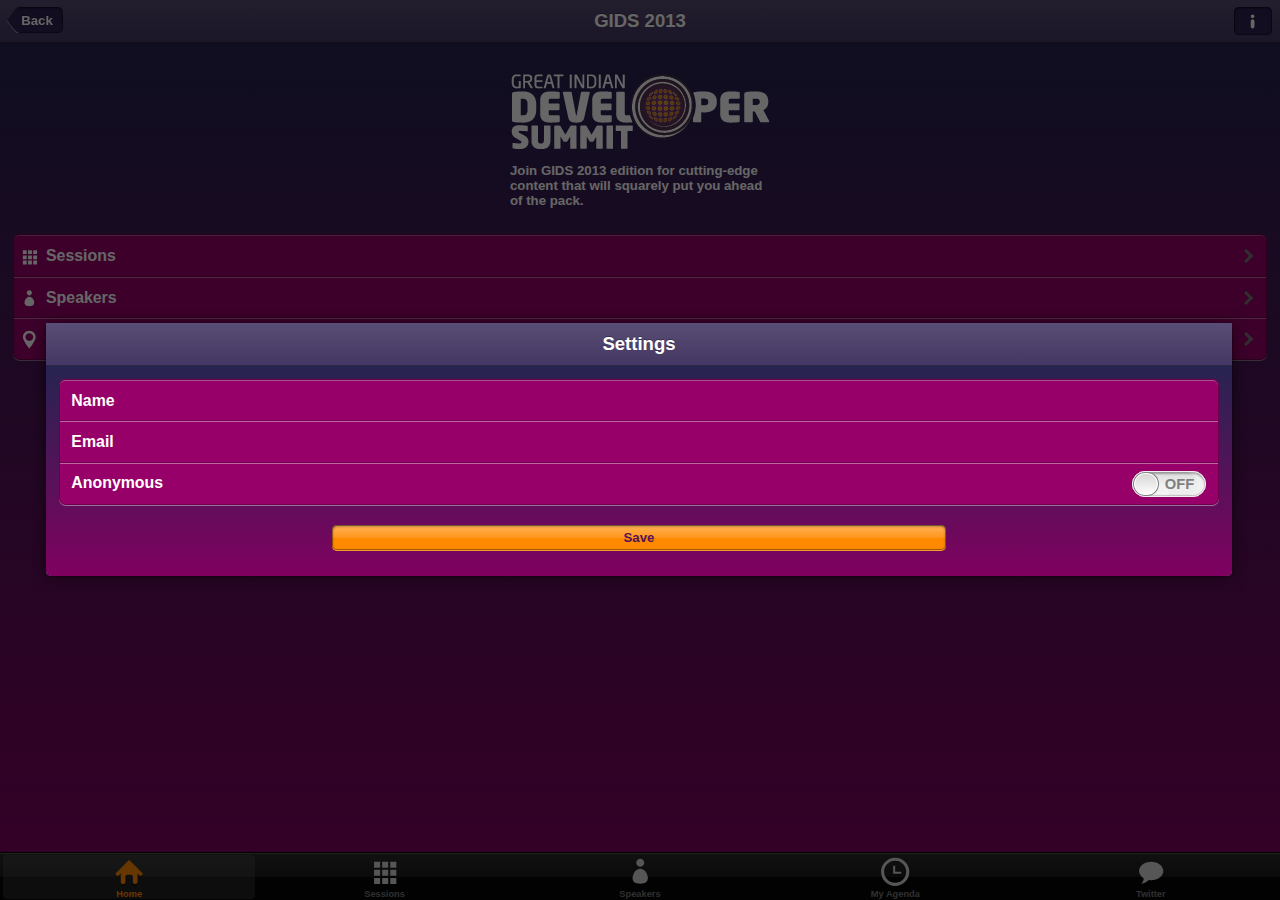
==== GIDS2013/index.html @ 76928a6c "Fix tabs positions in Tracks view, still the problem with default selected tab remains" ====
<!DOCTYPE html>
<html>
<head>
	<title></title>
	<meta charset="utf-8" />
	<link rel="stylesheet" href="kendo/styles/kendo.mobile.all.min.css" />
	<link rel="stylesheet" href="styles/gids.theme.css" />
	<link rel="stylesheet" href="styles/main.css" />
    <link rel="stylesheet" href="styles/jquery.ratings.css" />

	<script src="cordova.js"></script>
	<script src="kendo/js/jquery.min.js"></script>
	<script src="kendo/js/kendo.mobile.min.js"></script>
	<script src="http://maps.google.com/maps/api/js?sensor=true"></script>
	<script src="scripts/jquery.ratings.js"></script>
	<script src="scripts/default.js"></script>
</head>
<body>
    
	<!-- #################################################################### -->
    <!-- Application Views ################################################## -->
    
    
    <!-- ######################### -->
    <!-- Home View ############### -->
    
    <div data-role="view" id="home" data-title="GIDS 2013" data-layout="app-layout" data-show="OnHomeViewLoad">
		<div data-role="content" id="home-content">
            <div id="logo"></div>
            <p>Join GIDS 2013 edition for cutting-edge content that will squarely put you ahead of the pack.</p>
			<ul data-role="listview" data-style="inset">
                <li data-icon="grid"><a href="#sessions">Sessions</a></li>
                <li data-icon="contacts"><a href="#speakers">Speakers</a></li>
                <li data-icon="place"><a href="#map">Map</a></li>
            </ul>
		</div>
	</div>
    

    <!-- ######################### -->
    <!-- Sessions Main View ###### User can select sessions by different options from here  -->

	<div data-role="view" id="sessions" data-title="Sessions" data-layout="app-layout">
		<div data-role="content" id="home-contents">
            <ul data-role="listview" data-style="inset">
                <li data-icon="grid"><a href="#allsession">All Sessions</a></li>
                <li data-icon="grid"><a href="#tracksession">By Tracks</a></li>
                <li data-icon="place"><a href="#venuesession">By Venue</a></li>
                <li data-icon="contacts"><a href="#sessionbyspeaker">By Speaker</a></li>
            </ul>
		</div>
	</div>
    
    <!-- Sessions >> Speakers View -->
	<div data-role="view" id="sessionbyspeaker" data-title="Speakers" data-show="getSpeakers" data-layout="app-layout">
		<ul id="speakersView"
			data-template="speakersbySessionTemplate"
			data-source="speakerData"
			data-endlessScroll="true"
			data-role="listview"
			data-style="inset"
			data-click="displaysessionsbyspeaker">
		</ul>
	</div>
    
    <script type="text/x-kendo-template" id="speakersbySessionTemplate">
		<a href="\#sessionsOfSpeaker?uid=#= UserProfile.UserId #" class="km-listview-link" data-role="listview-link"> #= UserProfile.FirstName # #= UserProfile.LastName #</a>        
	</script>
            
    <!-- Sessions of a Speaker View -->
	<div data-role="view" id="sessionsOfSpeaker" data-title="Speakers" data-layout="app-layout">
		<ul id="sessionsOfSpeakerList">

		</ul>
	</div>
    
    <!-- Sessions >> All Sessions View -->
	<div data-role="view" id="allsession" data-title="All" data-show="getAllSessions" data-layout="app-layout">
		<ul id="sessionsView"
			data-source="allSessionData"
			data-endlessScroll="true" 
			data-template="sessionsTemplate"
			data-role="listview"
			data-style="inset">

		</ul>
	</div>
    
    <script type="text/x-kendo-template" id="sessionsTemplate">
	
		<a href="\#sessionDetails?sid=#= Session.SessionID #">
            <span class="session-title">#= Session.Title #</span>
			<span class="session-detail">
                Speaker: #= UserProfile.FirstName# <br /> Duration: #= Session.SessionTimeSlot.Durationinmins# mins
            </span>
                
            <span class="session-time">
                <!-- 19800000 is the difference in ticks or ms between IST and GMT.To display date/time in IST substracting this number.  -->
				#var a = parseInt(Session.SessionTimeSlot.FromTime.replace("/Date(", "").replace(")/", ""), 10) - 19800000 #
				#=  kendo.toString(new Date(a), "g")#
            </span>
                
        </a>       
				
	</script>

	<!-- Session Details View -->
	<div data-role="view" id="sessionDetails" data-show="sessionDetailsShow" data-layout="mobile-tabstrip-addtofav">

	</div>
    
    <!-- Sessions >> Tracks View -->
	<div data-role="view" id="tracksession" data-title="Tracks" data-layout="app-layout">
		<ul id="trackList"
			data-source="trackData"
			data-endlessScroll="true" 
			data-template="trackTemplate"
			data-role="listview"
			data-style="inset"
			data-click="tracksListViewClick">

		</ul>
        
        <div data-role="footer">
			<div data-role="tabstrip">
				<a href="#home" data-icon="home">Home</a>
                <a href="#sessions" data-icon="grid">Sessions</a>
				<a href="#speakers" data-icon="contacts">Speakers</a>
				<a href="#meView" data-icon="clock">My Agenda</a>
				<a href="#tweetView" data-icon="comment">Twitter</a>
			</div>
		</div>
	</div>
    
    <script type="text/x-kendo-template" id="trackTemplate">
		<a href="\#sessionsinTrack?tid=#= SessionTrackID #" class="km-listview-link" data-role="listview-link">#= SessionTrackName #</a>
	</script>
    
    <!-- Sessions in a Track View -->
	<div data-role="view" id="sessionsinTrack" data-title="Tracks" data-layout="app-layout">

		<ul id="sessioninTrackList">
		</ul>

	</div>
    
    <!-- Sessions >> Venues View -->
	<div data-role="view" id="venuesession" data-title="Venue" data-layout="app-layout">
		<ul id="venueList"
			data-source="venueData"
			data-endlessScroll="true" 
			data-template="venueTemplate"
			data-role="listview"
			data-style="inset" 
			data-click="venueListViewClick">
		</ul>
	</div>
    
    <script type="text/x-kendo-template" id="venueTemplate">
		<a href="\#sessionsAtVenue?vid=#= VenueID #">#= VenueName # <br/></a>
		
	</script>
    
    <!-- Sessions in a Venue View -->
	<div data-role="view" id="sessionsAtVenue" data-title="Venue" data-layout="app-layout">

		<ul id="sessioninVenueList">

		</ul>
	</div>
    
    
    <!-- ######################### -->
    <!-- Speakers View ########### -->
    
	<div data-role="view" id="speakers" data-title="Speakers" data-show="getSpeakers" data-layout="app-layout">
		<ul id="speakersView"
			data-template="speakersTemplate"
			data-source="speakerData"
			data-endlessScroll="true"
			data-role="listview"
			data-style="inset">
		</ul>
	</div>

    <script type="text/x-kendo-template" id="speakersTemplate">
		<div>
			<a href="\#speakerDetails?uid=#= UserProfile.UserId #" class="km-listview-link" data-role="listview-link"> #= UserProfile.FirstName # #= UserProfile.LastName # </a>
		</div>    
	</script>
    
    <!-- Speaker Details View -->
	<div data-role="view" 
		 id="speakerDetails"
		 data-show="speakerDetailsShow" 
		 data-title="Speaker Details"
        data-layout="app-layout"
		 >
	</div>
    

    <!-- ######################### -->
    <!-- Session/Speaker Review View  -->

	<div data-role="view" id ="reviewSessionView" data-title="Review" data-layout="app-layout">        
        <ul data-role="listview" data-style="inset"  data-type="group">
            <li>Write Review Comment
                <ul>
                    <li>
                        <textarea id="txtReview"  rows="4"></textarea>
                    </li>
                </ul>
            </li>
            <li>Rate the Session
                <ul style="text-align: center;">
                    <li>
                        <div id="ratingSession"></div>
                    </li>
                    <li>
                        Your Rating: <span id="ratingSession-rating">not set</span>
                    </li>
                </ul>
            </li>
        </ul>
		<p><a data-click="submitReview" data-role="button" data-align="center" class="submit-button">Submit</a><br /></p>
	</div>
    
    
    <!-- ######################### -->
	<!-- User | Agenda View ### User can navigate to fav session , fav speaker and my setting views from here  -->
    
	<div data-role="view" id="meView" data-title="Personal" data-layout="app-layout">
		<div data-role="content" id="home-contents">
            <ul data-role="listview" data-style="inset">
                <li data-icon="grid"><a href="#myagenda">My Agenda</a></li>
                <li data-icon="grid"><a href="#settingsView">My Settings</a></li>
                <li data-icon="place"><a href="#map">Map</a></li>
                <li data-icon="info"><a href="#about">About</a></li>
            </ul>
		</div>
	</div>
    
    <!-- My Agenda View -->

	<div data-role="view" id="myagenda" data-title="Agenda" data-show="showMe" data-layout="app-layout">
		<div>
			<ul id="myAgendaSessionView">

			</ul>

		</div>
	</div>

	<!-- User Settings View -->
	<div data-role="view" id="settingsView" data-title="My Settings" data-show="checkPersonalSettings" data-layout="app-layout">
        <ul data-role="listview" data-style="inset">
            <li><label for="name">Name</label> <input type="text" id="name"/></li>
            <li><label for="email">Email</label> <input type="email" id="email"/></li>
            <li><label for="isAnonymous">Anonymous</label> <input type="checkbox" id="isAnonymous" data-role="switch" /></li>
        </ul>
        <a  id="savePersonalDetails" data-click="savePersonalDetailsfn" data-role="button" class="submit-button">Save</a>
	</div>
    
    
    <!-- ######################### -->
    <!-- Twitter View ############ -->
    
	<div data-role="view" id="tweetView" data-title="Tweets" data-show="showTweets" data-layout="app-layout">

		<ul id="tweetList"
			data-source="tweets"
			data-endlessScroll="true" 
			data-template="tweetTemplate"
			data-role="listview"
			data-style="inset"
			>
		</ul>

	</div>
    
    <!-- Twitter Template -->
    <script id="tweetTemplate" type="text/x-kendo-template">
		<div class="tweets">
			<img class="pullImage" src="#= profile_image_url#" alt="#= from_user #" />#= text #        
			<div class="metadata">
				<a class="sublink" target="_blank" href="http://twitter.com/\\#!/#= from_user #/status/#= id_str #" rel="nofollow">#= kendo.toString(new Date(Date.parse(created_at)), "dd MMM HH:mm") #</a>
				<a class="sublink" href="http://twitter.com/#= from_user #" rel="nofollow">#= from_user #</a>
			</div>
		</div>
	</script>
    
    
    <!-- ######################### -->
    <!-- Map View ################ -->
    
	<div data-role="view" id="map" data-title="Map" data-init="initMap" data-show="showMap" data-hide="hideMap" data-stretch="true" data-layout="app-layout">

		<div data-role="content" class="container">
			<div id="map_canvas" style="width: 100%; height: 100%; position: absolute;"></div>
			<img src="" /><img src="" />
		</div>
	</div>
    
    
    <!-- ######################### -->
    <!-- About View ############## -->
    
	<div data-role="view" id="about" data-title="About" data-layout="app-layout">

		<ul data-role="listview" data-style="inset">
            <li>
                <p>
        			Telerik is a market-leading provider of end-to-end solutions for
        			<a href="http://www.telerik.com/developer-productivity-tools.aspx" data-rel="external">application development</a>,
        			<a href="http://www.telerik.com/automated-testing-tools.aspx" data-rel="external">automated testing</a>
        			<a href="http://www.telerik.com/team-productivity-tools.aspx" data-rel="external">agile project management</a>,
        			<a data-rel="external" href="http://www.sitefinity.com/">content management</a> and
        			<a data-rel="external" href="http://www.icenium.com/">cloud-based cross-platform mobile development.</a>
                </p>
            </li>
            <li>
                <p>
        			Telerik’s mission is to make software development easier and more enjoyable by providing to technical and business professionals software tools, which help them maximize their productivity and "deliver more than expected” every day. <br />This mobile app was built with Icenium
        			and Kendo UI Mobile.
                </p>

                <p>
        			<a href="https://www.icenium.com/" data-rel="external">Icenium</a> is the industry’s first Integrated Cloud Environment (ICE)
        			which eliminates the complexity associated with cross-platform mobile
        			development for iOS and Android. Icenium lets
        			mobile and web developers use web languages they already know – HTML5,
        			CSS3 and JavaScript – to build apps that run natively on devices, and
        			which can be distributed through the Apple App Store and the Google Play Store.
                </p>

                <p>
        			<a href="https://www.kendoui.com/" data-rel="external"> Kendo UI Mobile </a>
        			is Telerik’s toolset of easy-to-use jQuery mobile widgets and built-in rich components for fast mobile application development. Kendo UI Mobile empowers developers to build native-like mobile apps for iPhone, Android and Blackberry, and deliver unmatched user experience without any extra coding.
                </p>
            </li>
        </ul>

	</div>
    
    <!-- ######################### -->
    <!-- Modal View ############## -->
    
    <div data-role="modalview" id="modalview-usersettings" style="width: 95%; height: 19em">
        <div data-role="header">
            <div data-role="navbar">
                <span>Settings</span>
            </div>
        </div>
    
        <ul data-role="listview" data-style="inset" id="usersettings-form">
            <li><label for="txtUserName">Name</label> <input type="text" id="txtUserName" required/></li>
            <li><label for="txtEmail">Email</label> <input type="email" id="txtEmail" required/></li>
            <li><label for="chkIsAnonymous">Anonymous</label> <input type="checkbox" id="chkIsAnonymous" data-role="switch" /></li>
        </ul>
        <a data-click="SaveUserSettings" id="modalview-usersettings-button" data-role="button" class="submit-button">Save</a>
        <span id="usersettings-form-status"></span>        
    </div>
    
    
    <!-- #################################################################### -->
    <!-- Application Layouts ################################################ -->

    
    
    <!-- ######################### -->
    <!-- Root Views Layout ####### -->
    
    <div data-role="layout" data-id="app-layout">
		<header data-role="header">
			<div data-role="navbar">
				<a data-role="backbutton" data-align="left">Back</a>
                <a data-role="button" data-align="right" data-icon="info"></a>
				<span data-role="view-title"></span>
			</div>
		</header>

		<div data-role="footer">
			<div data-role="tabstrip">
				<a href="#home" data-icon="home">Home</a>
				<a href="#sessions" data-icon="grid">Sessions</a>
				<a href="#speakers" data-icon="contacts">Speakers</a>
				<a href="#meView" data-icon="clock">My Agenda</a>
				<a href="#tweetView" data-icon="comment">Twitter</a>
			</div>
		</div>
	</div>
    
    
    <!-- ######################### -->
    <!-- Detail Views Layout ##### -->
    
	<div data-role="layout" data-id="mobile-tabstrip-addtofav">
		<header data-role="header">
			<div data-role="navbar">
				<a data-role="backbutton" data-align="left">Back</a>
				<a  class="button" id="saveButton" data-role="button" data-align="right" data-icon="add"  ></a>
				<span data-role="view-title"></span>
			</div>
		</header>

		<div data-role="footer">
			<div data-role="tabstrip">
				<a href="#home" data-icon="home">Home</a>
				<a href="#sessions" data-icon="grid">Sessions</a>
				<a href="#speakers" data-icon="contacts">Speakers</a>
				<a href="#meView" data-icon="clock">My Agenda</a>
				<a href="#tweetView" data-icon="comment">Twitter</a>
			</div>
		</div>
	</div>

    
    
	<div data-role="layout" data-id="mobile-home">
		<header data-role="header">
			<div data-role="navbar">

				<span data-role="view-title"></span>
			</div>
		</header>
	</div>

	

	
    <script type="text/x-kendo-template" id="speakerDetailsTemplate">      
        
            <ul data-role="listview" data-style="inset" data-type="group">
                <li>
                    <ul>
                        <li id="speakerName">
                            #for (var i = 0;i < UserURLs.results.length;i++) {
            					if (UserURLs.results[i].SNTypeID===1) {#
            						<img class="sponsorThumbnail" src="#=UserURLs.results[i].URL#"
            							 alt="#= FirstName#" /> <br/>
            					#}
            					else {#
            					# }
            				}#
                            <h2>#= FirstName # <span>#= LastName #</span></h2>
                             
                        </li>
                     </ul>
                </li>
                <li>Speaker Bio
                    <ul>
                        <li id="speakerInfo">
                            
                            <p>
                                #= FirstName#
                				works for  #= Company.CompanyName # as 
                				#=Designation.DesignationName#
                				and can be contacted at <span> #=Email# </span> 
                            </p>
                            <p>
            				    #= FirstName# lives in #= City.CityName # , #= Country.CountryName #
                            </p>
            
                        </li>
                    </ul>
                </li>
            </ul>
	  		         
	</script>
	
	<script type="text/x-kendo-template" id="filteredSessionsTemplate">  
	
		<a href="\#sessionDetails?sid=#= Session.SessionID#">
            <span class="session-title">#= Session.Title #</span>
			<span class="session-detail">
                Duration: #= Session.SessionTimeSlot.Durationinmins# mins
            </span>
            <span class="session-time">
                <!-- 19800000 is the difference in ticks or ms between IST and GMT.To display date/time in IST substracting this number.  -->
				#= kendo.toString(new Date(new Date(parseInt(Session.SessionTimeSlot.FromTime.replace("/Date(", "").replace(")/", ""), 10))), "g")#
            </span>
        </a>
	</script>

	<script type="text/x-kendo-template" id="sessionDetailsTemplate">
	   
        <ul data-role="listview" data-style="inset" data-type="group">
            <li>
                <ul>
                    <li id="sessionTitle">
                        #= Session.Title #
                    </li>
                </ul>
            </li>
                
            <li>Presented by
                <ul>
                    <li id="speakerName">
        				#for (var i = 0;i < UserProfile.UserURLs.results.length;i++) {
        					if (UserProfile.UserURLs.results[i].SNTypeID===1) {#
        						<img class="pullImage" src="#=UserProfile.UserURLs.results[i].URL#"
        							 alt="#= UserProfile.FirstName#" /> <br />
        					#}
        					else {#
        					# }
        				}#
                        <h2>#= UserProfile.FirstName# <span>#= UserProfile.LastName#</span></h2> 
                    </li>
                </ul>
            </li>
                
            <li>Timing details
                <ul>
                    <li>
						Start : #= kendo.toString(new Date(new Date(parseInt(Session.SessionTimeSlot.FromTime.replace("/Date(", "").replace(")/", ""), 10))), "g")#
					</li>
					<li>
						End : #= kendo.toString(new Date(new Date(parseInt(Session.SessionTimeSlot.ToTime.replace("/Date(", "").replace(")/", ""), 10))), "g")#
					</li>
					<li>
						Duration : #= Session.SessionTimeSlot.Durationinmins# Mins
					</li>
                </ul>
            </li>
                
            <li>Description
                <ul>
                    <li>
						<p style="maring: 0; padding: 0;">#= Session.Description #</p>
					</li>
                </ul>
            </li>
        </ul>
            
        <p><a href="\#reviewSessionView" data-role="button" data-align="right" class="submit-button">Review Session</a><br /></p>

	</script>

	<script>
		var app = new kendo.mobile.Application(document.body, { transition: "slide", layout: "mobile-tabstrip",initial:"home" });
	</script>
</body>
</html>
---- GIDS2013/kendo/styles/kendo.mobile.all.min.css ----
/*
* Kendo UI Mobile v2012.3.1315 (http://kendoui.com)
* Copyright 2013 Telerik AD. All rights reserved.
*
* Kendo UI Mobile commercial licenses may be obtained at
* https://www.kendoui.com/purchase/license-agreement/kendo-ui-mobile-commercial.aspx
* If you do not own a commercial license, this file shall be governed by the trial license terms.
*/
.km-root{font-size:.92em}.km-root a{color:inherit}.km-tablet{font-size:1em}.km-root *:focus{outline:0}.km-root,.km-vertical,.km-horizontal{width:100%;height:100%;-ms-touch-action:pinch-zoom double-tap-zoom;-ms-content-zooming:none;-webkit-user-select:none;-webkit-text-size-adjust:none;-moz-text-size-adjust:none;text-size-adjust:none}.km-pane{font-family:sans-serif}.km-root>*,.km-header *,.km-footer *{margin:0;padding:0}.km-root *{-webkit-touch-callout:none;-webkit-tap-highlight-color:rgba(0,0,0,0)}.km-view{top:0;left:0;position:absolute;display:-moz-box;display:-webkit-box;display:-webkit-flex;display:-moz-flex;display:-ms-flexbox;display:flex;height:100%;width:100%;-moz-box-orient:vertical;-webkit-box-orient:vertical;-webkit-flex-direction:column;-moz-flex-direction:column;-ms-flex-direction:column;flex-direction:column;-webkit-align-items:stretch;-moz-align-items:stretch;align-items:stretch;-webkit-align-content:stretch;-moz-align-content:stretch;align-content:stretch;vertical-align:top}:-moz-any(.km-view,.km-pane){overflow:hidden;position:relative}:-moz-any(.km-view){display:-moz-inline-box;display:-moz-inline-flex}.km-content{min-height:1px;-moz-box-flex:1;-webkit-box-flex:1;-moz-flex:1;-webkit-flex:1;-ms-flex:1;flex:1;-moz-box-align:stretch;-webkit-box-align:stretch;-ms-flex-align:stretch;flex-align:stretch;display:block;width:auto;overflow:hidden;position:relative}:-moz-any(.km-content,.km-scrollview){display:block;display:-moz-flex;-moz-flex-direction:column}.km-content p,.km-content h1,.km-content h2,.km-content h3,.km-content h4,.km-content h5,.km-content h6{margin-left:1rem;margin-right:1rem}.km-header,.km-footer{display:block;display:-moz-box;-moz-box-orient:vertical;display:-moz-flex;-moz-flex-direciton:column;width:100%}.km-header{padding:0}.km-footer{background:#1a1a1a}[data-role="layout"]{display:none}.km-tabstrip{-moz-box-orient:horizontal;-webkit-box-orient:horizontal;-moz-box-align:start;-webkit-box-align:start;-ms-flex-align:start;flex-align:start;-webkit-flex-direction:row;-moz-flex-direction:row;-ms-flex-direction:row;flex-direction:row;-moz-box-pack:start;padding:0}.km-header,.km-footer{position:relative;z-index:1}@media all and (-webkit-min-device-pixel-ratio:10000),not all and (-webkit-min-device-pixel-ratio:0){.km-view{display:table}.km-header,.km-footer,.km-content{display:table-row}.km-header,.km-footer{height:1px}}.km-view-title{visibility:hidden}.km-hide-title{display:none}.km-show-title:after{display:block;content:"\a0"}.km-toolbar,.km-navbar,.km-button,.km-buttongroup,.km-tabstrip,.km-blackberry li.km-actionsheet-cancel>a{background-origin:border-box;position:relative;display:inline-block;padding:.4em .7em;margin:.1rem;overflow:visible;border-radius:5pt;-moz-border-radius:5pt;-webkit-border-radius:5pt;text-decoration:none}.km-buttongroup,.km-tabstrip{padding:.4rem .7rem}.km-horizontal .km-tabstrip{padding:.2rem .7rem}.km-button{cursor:pointer;outline:0}.km-switch input[type=checkbox]{display:none}.km-switch,.km-checkbox{text-align:left;font-size:1rem;display:inline-block;width:6.4rem;height:2rem;line-height:2rem;position:relative;overflow:hidden}.km-switch-wrapper,.km-slider-wrapper{display:block;height:100%;width:100%;overflow:hidden;border-radius:6px}.km-switch-background,.km-slider-background{display:block;margin:0 1px 1px -5em;height:100%;width:200%}.km-switch-container{top:0;left:0;position:absolute;display:block;height:100%;width:100%;overflow:hidden;background:transparent;border-radius:4px;-moz-border-radius:4px;-webkit-border-radius:4px;-moz-box-sizing:border-box;-webkit-box-sizing:border-box;box-sizing:border-box}.km-checkbox{width:1.8rem;height:1.8rem}.km-checkbox-checked:after{content:"\a0";display:block;width:100%;height:100%}.km-switch-handle{top:0;left:0;width:2.72em;height:100%;display:inline-block;margin:-1px 0 0 -1px;border-radius:5px;-moz-border-radius:5px;-webkit-border-radius:5px;box-shadow:0 0 3px 0 rgba(0,0,0,0.5);-webkit-box-shadow:0 0 3px 0 rgba(0,0,0,0.5)}.km-switch-label-on,.km-switch-label-off{display:block;width:130%;text-align:center;position:absolute}.km-switch-label-off{left:104%}.km-switch-label-on{left:-134%;text-shadow:0 -1px 0 rgba(0,0,0,0.3)}.km-badge,.km-detail{text-decoration:none;display:inline-block;vertical-align:middle;overflow:hidden;text-align:center;position:absolute;z-index:1;top:-0.6rem;right:-0.4rem;width:1rem;height:1rem;text-shadow:none}.km-detail{position:absolute;float:right;right:.8rem;top:50%;margin-top:-0.7rem;width:1.3rem;height:1.3rem;font-size:1rem;-moz-box-sizing:border-box;-webkit-box-sizing:border-box;box-sizing:border-box}.km-root .km-detaildisclose{font-size:.8em}:-moz-any(.km-detail){width:1rem;height:1rem}.km-listview-link:after{width:.5rem;height:.5rem;content:"\a0";display:inline-block;vertical-align:middle}.km-listview-link:after{margin-left:-0.2rem;border-style:solid;border-width:.24rem .24rem 0 0;-webkit-transform:rotate(45deg);-moz-transform:rotate(45deg);-ms-transform:rotate(45deg);-o-transform:rotate(45deg);transform:rotate(45deg)}.km-button::-moz-focus-inner{padding:0;border:0}.km-badge:-moz-first-node,:-moz-first-node ~ .km-badge{right:-0.5em;top:-1em}.km-buttongroup{-webkit-margin-collapse:separate;margin:.5em auto}.km-root .km-buttongroup{padding:0;border-radius:0;-moz-border-radius:0;-webkit-border-radius:0;box-shadow:none;-webkit-box-shadow:none;border-color:transparent;background:0;white-space:nowrap;display:table}.km-buttongroup>.km-button{display:table-cell}.km-root .km-buttongroup .km-button{margin:0;border-width:1px 0 1px 1px;border-radius:0;-moz-border-radius:0;-webkit-border-radius:0;padding:.48em .9em .44em}.km-tablet .km-buttongroup .km-button{padding:.4em .8em .34em}.km-root .km-navbar .km-buttongroup{font-size:.95rem;line-height:1em;margin:0 0 .2em;display:inline-block;height:1.5em;top:-2px}.km-tablet .km-navbar .km-buttongroup{top:-1px}.km-root .km-navbar .km-buttongroup>.km-button{font-size:1em;min-width:4rem;text-align:center}.km-tablet .km-navbar .km-buttongroup>.km-button{min-width:6rem}.km-root .km-view .km-buttongroup .km-button:first-child{-webkit-border-bottom-left-radius:5pt;-webkit-border-top-left-radius:5pt;border-radius:5pt 0 0 5pt;-moz-border-radius:5pt 0 0 5pt;-webkit-border-radius:5pt 0 0 5pt}.km-root .km-view .km-buttongroup .km-button:last-child{border-right-width:1px;-webkit-border-bottom-right-radius:5pt;-webkit-border-top-right-radius:5pt;border-radius:0 5pt 5pt 0;-moz-border-radius:0 5pt 5pt 0;-webkit-border-radius:0 5pt 5pt 0}.km-scrollview{white-space:nowrap;overflow:hidden;width:100%}.km-scrollview>div>*{-webkit-transform:translatez(0)}.km-scrollview>div>[data-role=page]{vertical-align:top;display:inline-block;min-height:1px}:-moz-any(.km-scrollview)>div{width:0}.km-pages{text-align:center;margin:0;padding:0}.km-pages li{display:inline-block;width:.5em;height:.55em;margin:0 .3em}.km-ios .km-buttongroup .km-button{font-size:1.2em;font-weight:bold}.km-ios .km-state-disabled .km-button,.km-android .km-state-disabled .km-button,.km-blackberry .km-state-disabled .km-button,.km-meego .km-state-disabled .km-button{color:#aaa;text-shadow:none}.km-tabstrip,.km-toolbar,.km-navbar{display:block;padding:.8em;margin:0;width:100%;border-width:0;-moz-box-sizing:border-box;-webkit-box-sizing:border-box;box-sizing:border-box;border-radius:0;-moz-border-radius:0;-webkit-border-radius:0}.km-tabstrip{text-align:center;word-spacing:-1em}.km-tabstrip .km-button{word-spacing:normal;box-shadow:none;-webkit-box-shadow:none;vertical-align:bottom}@media screen and (-webkit-min-device-pixel-ratio:0){.km-tabstrip{word-spacing:normal;width:100%}}.km-toolbar,.km-navbar{padding:0;-moz-box-flex:1;-webkit-box-flex:1;-moz-flex:1;-webkit-flex:1;-ms-flex:1;flex:1;position:relative;overflow:hidden;display:block;border-width:0 0 1px 0}.km-root div:-moz-any(.km-toolbar,.km-navbar){overflow:visible}.km-toolbar .km-button,.km-navbar .km-button{margin-top:.5rem;margin-bottom:.5rem}.km-navbar .km-no-title{padding-top:.7rem;padding-bottom:.7rem}.km-horizontal .km-toolbar .km-button,.km-horizontal .km-navbar .km-button{margin-top:.3rem;margin-bottom:.3rem}.km-horizontal .km-navbar .km-no-title{padding-top:.5rem;padding-bottom:.5rem}.km-tablet.km-root .km-no-title{padding-top:.55rem;padding-bottom:.55rem}.km-tablet .km-navbar .km-button,.km-tablet .km-toolbar .km-button{margin-top:.45rem;margin-bottom:.45rem}.km-root .km-pane .km-navbar .km-no-title{visibility:visible;line-height:0}.km-tabstrip .km-button{font-family:Arial,Helvetica,sans-serif;color:#a8a8a8;padding:.4em .8em;border-width:0;border-color:transparent;background:0;margin:0;text-align:center}.km-tabstrip .km-badge{font-size:.8em;font-weight:normal}.km-tabstrip .km-button:first-child{border-left:0}.km-tabstrip .km-button:last-child{border-right:0}.km-listview-wrapper>ul:not(.km-listview){margin:0 auto}.km-list,.km-listview{padding:0;margin:0;list-style-type:none}.km-listinset,.km-listgroupinset{margin:1em}.km-listinset,.km-listgroupinset .km-list{overflow:hidden}.km-listview .km-switch{margin-top:-0.95rem;position:absolute;right:.8rem;top:50%}.km-listview .km-list{text-indent:0}.km-list>li,.km-root .km-listview-link,.km-root .km-listview-label{margin:0;display:block;position:relative;list-style-type:none;vertical-align:middle;-moz-box-sizing:border-box;-webkit-box-sizing:border-box;box-sizing:border-box;padding:.5em .7em}.km-list>li>*{line-height:normal}.km-group-title{display:block;font-weight:bold;padding:.2em 0;text-indent:.8em}.km-listgroupinset .km-group-title{margin-top:.65em;line-height:2em}.km-content .km-list>li:first-child{border-top:0}.km-content .km-list>li:last-child{border-bottom:0}.km-root .km-listview-link,.km-root .km-listview-label{line-height:inherit;text-decoration:none;margin:-0.5em -0.7em}.km-listview-link:after,.km-listview-label:after{border-color:#777;content:"\a0";display:block;position:absolute;right:1rem;top:50%;margin-top:-0.32rem}.km-scroller-pull{width:100%;display:block;position:absolute;line-height:60px;font-size:1.4em;text-align:center;-webkit-transform:translate3d(0,-60px,0);-moz-transform:translate3d(0,-60px,0);-ms-transform:translate3d(0,-60px,0);-o-transform:translate3d(0,-60px,0);transform:translate3d(0,-60px,0)}.km-scroller-pull .km-template{display:inline-block;width:200px;text-align:left}.km-load-more .km-icon,.km-root .km-scroller-pull .km-icon{display:inline-block;height:2rem;margin-right:1rem;vertical-align:middle;width:2rem;font-size:2rem;-webkit-transform:rotate(0deg);-moz-transform:rotate(0deg);-ms-transform:rotate(0deg);-o-transform:rotate(0deg);transform:rotate(0deg);-webkit-transition:-webkit-transform 300ms linear;-moz-transition:-moz-transform 300ms linear;-ms-transition:-ms-transform 300ms linear;-o-transition:-o-transform 300ms linear;transition:transform 300ms linear}.km-root .km-scroller-release .km-icon{-webkit-transform:rotate(180deg);-moz-transform:rotate(180deg);-ms-transform:rotate(180deg);-o-transform:rotate(180deg);transform:rotate(180deg)}.km-root .km-scroller-refresh .km-icon{-webkit-transition:none;-moz-transition:none;-ms-transition:none;-o-transition:none;transition:none}.km-default-content{padding:1em}.km-item label:before,.km-item label.km-item-checked:after{position:absolute;content:" ";display:block;top:50%;left:.6em;width:36px;height:36px;margin-top:-18px}.km-detail .km-text{display:none}.km-detail .km-icon,.km-button .km-icon,.km-list .km-icon,.km-ios .km-button .km-icon{width:1em;height:1em;font-size:1.3em;margin-left:-0.3em;margin-right:.3em;vertical-align:text-top;display:inline-block;background-size:auto 100%}.km-root .km-view .km-notext{margin-left:0;margin-right:0}.km-list .km-switch{position:absolute;top:50%;right:.8rem;margin-top:-1rem}.km-root .km-rowinsert:after,.km-root .km-rowdelete:after,.km-root .km-contactadd:after,.km-root .km-detaildisclose:after,.km-root .km-rowinsert:before,.km-root .km-rowdelete:before,.km-root .km-contactadd:before,.km-root .km-detaildisclose:before,.km-detail .km-icon{left:.15em;top:.15em;line-height:1em;font-size:1em;position:absolute}.km-root .km-detaildisclose:after{left:.1em;top:.25em;text-align:center;font-weight:bold}.km-buttongroup .km-button .km-icon{width:1em;height:1em;font-size:1em;margin:0 .16em 0 0}.km-tabstrip .km-button .km-icon{width:2.5rem;height:2.5rem;font-size:2.5rem;margin:.1rem auto 0;display:block}.km-phone .km-tabstrip .km-icon{height:2.2rem;width:2.2rem;font-size:2.2rem}.km-phone .km-horizontal .km-tabstrip .km-icon{height:2rem;width:2rem;font-size:2rem}.km-slider{width:10em;height:.6em;line-height:.6em;position:relative;padding:.5em .7em;display:inline-block;vertical-align:middle}.km-slider-container{top:0;left:0;margin:0;width:100%;height:100%;display:block;position:absolute;border-radius:5px;-moz-border-radius:5px;-webkit-border-radius:5px}.km-slider-handle{top:0;left:0;width:1.25em;height:1.25em;display:block;position:absolute;border-radius:1em;-moz-border-radius:1em;-webkit-border-radius:1em;box-shadow:0 1px 1px rgba(0,0,0,0.5);-webkit-box-shadow:0 1px 1px rgba(0,0,0,0.5)}.km-slider-wrapper{border-radius:5px;-moz-border-radius:5px;-webkit-border-radius:5px}.km-slider-background{width:24em;margin-left:-12em}.km-touch-scrollbar{position:absolute;visibility:hidden;z-index:200000;height:.3em;width:.3em;background-color:#333;opacity:0;border-radius:.4em;-moz-border-radius:.4em;-webkit-border-radius:.4em;-webkit-transform-origin:0 0;-moz-transform-origin:0 0;-ms-transform-origin:0 0;-o-transform-origin:0 0;transform-origin:0 0;-webkit-transition:opacity .3s linear;-moz-transition:opacity .3s linear;-ms-transition:opacity .3s linear;-o-transition:opacity .3s linear;transition:opacity .3s linear}.km-vertical-scrollbar{height:100%;right:1px;top:0}.km-horizontal-scrollbar{width:100%;left:0;bottom:1px}.km-scrollview,.km-scroll-container{-moz-user-select:none;-webkit-user-select:none;user-select:none;-moz-user-select:-moz-none;-webkit-margin-collapse:separate}.km-scroll-wrapper{position:relative}.km-scroll-header{position:absolute;z-index:1001;width:100%;top:0;left:0}.km-leftitem,.km-rightitem{z-index:1;position:absolute;right:.5em}.km-popup .km-rightitem{right:0}.km-leftitem{left:.5em;right:auto}.km-popup .km-leftitem{left:0}.km-dialog{position:absolute;min-width:19em;max-width:25em;overflow:hidden;border-radius:1em;-moz-border-radius:1em;-webkit-border-radius:1em}.km-dialog-title{position:static;float:none;height:2.6em;margin-top:-2.6em;font-size:1.22em;line-height:3em;border-radius:1em;-moz-border-radius:1em;-webkit-border-radius:1em}.km-dialog:before{content:"\a0";display:block;overflow:visible;width:100%;height:3em;opacity:.2}.km-dialog-content{font-weight:normal;min-height:2em;text-align:center}.km-dialog .km-button{display:block;margin:.4em;font-size:1.3em;text-align:center;padding:.44em;-moz-user-select:none;-webkit-user-select:none;user-select:none;border-radius:4px;-moz-border-radius:4px;-webkit-border-radius:4px}.km-loader{top:50%;left:50%;width:180px;height:130px;opacity:.85;z-index:100000;padding:30px 30px;position:absolute;margin-top:-70px;margin-left:-90px;-moz-box-sizing:border-box;-webkit-box-sizing:border-box;box-sizing:border-box;background-color:black;border-radius:20px;-moz-border-radius:20px;-webkit-border-radius:20px}.km-loader h1{font-size:1.6em;color:white;text-align:center;margin-top:10px}.km-loader .km-loading,.km-load-more .km-icon,.km-scroller-refresh .km-icon{animation:km-spin 1s infinite linear;-moz-animation:km-spin 1s infinite linear;-webkit-animation:km-spin 1s infinite linear;display:block;margin:0 auto;width:35px;height:35px;font-size:35px}.km-loader .km-loading:after,.km-load-more .km-icon:after,.km-scroller-refresh .km-icon:after{color:#ccc}@-webkit-keyframes km-spin{from{-webkit-transform:rotate(0deg)}to{-webkit-transform:rotate(360deg)}}@-moz-keyframes km-spin{from{-moz-transform:rotate(0deg)}to{-moz-transform:rotate(360deg)}}@-ms-keyframes km-spin{from{-ms-transform:rotate(0deg)}to{-ms-transform:rotate(360deg)}}@-o-keyframes km-spin{from{-o-transform:rotate(0deg)}to{-o-transform:rotate(360deg)}}@-webkit-keyframes km-ios-spin{0%{-webkit-transform:rotate(0deg)}8.32%{-webkit-transform:rotate(0deg)}8.33%{-webkit-transform:rotate(30deg)}16.65%{-webkit-transform:rotate(30deg)}16.66%{-webkit-transform:rotate(60deg)}24.99%{-webkit-transform:rotate(60deg)}25%{-webkit-transform:rotate(90deg)}33.32%{-webkit-transform:rotate(90deg)}33.33%{-webkit-transform:rotate(120deg)}41.65%{-webkit-transform:rotate(120deg)}41.66%{-webkit-transform:rotate(150deg)}49.99%{-webkit-transform:rotate(150deg)}50%{-webkit-transform:rotate(180deg)}58.32%{-webkit-transform:rotate(180deg)}58.33%{-webkit-transform:rotate(210deg)}66.65%{-webkit-transform:rotate(210deg)}66.66%{-webkit-transform:rotate(240deg)}74.99%{-webkit-transform:rotate(240deg)}75%{-webkit-transform:rotate(270deg)}83.32%{-webkit-transform:rotate(270deg)}83.33%{-webkit-transform:rotate(300deg)}91.65%{-webkit-transform:rotate(300deg)}91.66%{-webkit-transform:rotate(330deg)}99.99%{-webkit-transform:rotate(330deg)}100%{-webkit-transform:rotate(360deg)}}.km-list input[type=password],.km-list input[type=search],.km-list input[type=number],.km-list input[type=tel],.km-list input[type=url],.km-list input[type=email],.km-list input[type=text]:not(.k-input),.km-list input[type=file],.km-list input[type=month],.km-list input[type=color],.km-list input[type=week],.km-list input[type=date],.km-list input[type=time],.km-list input[type=datetime],.km-list select:not([multiple]),.km-list .k-dropdown,.km-list textarea{width:50%;-moz-box-sizing:border-box;-webkit-box-sizing:border-box;box-sizing:border-box}.km-root input:not([type=button]):not([type=submit]):not([type=reset]):not([type=image]):not([type=checkbox]):not([type=radio]):not(.k-input):not(.k-button),.km-root select:not([multiple]),.km-root .k-dropdown,.km-root textarea{font-size:1.2em}.km-list input[type=checkbox],.km-list input[type=radio]{-moz-appearance:none;-webkit-appearance:none;background:0}.km-root input,.km-root textarea{-moz-user-select:text;-webkit-user-select:text;user-select:text}.km-root input[readonly],.km-root select:not([multiple]){-moz-user-select:none;-webkit-user-select:none;user-select:none}.km-root .km-list input:not([type=button]):not([type=submit]):not([type=reset]):not([type=image]):not(.k-input):not(.k-button),.km-root .km-list select:not([multiple]),.km-root .km-list .k-dropdown,.km-root .km-list textarea{position:absolute;right:.8em;top:50%;line-height:normal;margin-top:-0.5em;z-index:1}.km-root .km-list textarea{top:0}.km-root .km-list input:not([type=button]):not([type=submit]):not([type=reset]):not([type=image]):not([type=checkbox]):not([type=radio]):not(.k-input):not(.k-button),.km-root .km-list select:not([multiple]),.km-root .km-list .k-dropdown,.km-root .km-list textarea{right:0;margin-top:-1em}.km-root .km-list .k-dropdown{line-height:1.4em}.km-list .k-dropdown,.km-list .k-dropdown .k-input{background-color:transparent}.km-root .k-dropdown-wrap{display:inline-block}.km-root .km-listview-label:after,.km-root input ~ .km-listview-link:after,.km-root textarea ~ .km-listview-link:after,.km-root select ~ .km-listview-link:after,.km-root .k-dropdown ~ .km-listview-link:after{display:none}.km-root .k-dropdown select,.km-root .k-dropdown .k-select{display:none}.km-root .km-list textarea{position:relative;float:right;margin-top:0;font-family:inherit}.km-root .km-popup .k-item,.km-actionsheet>li{list-style-type:none;padding:inherit 1em;border-bottom:1px solid #555;-moz-box-sizing:border-box;-webkit-box-sizing:border-box;box-sizing:border-box}.km-actionsheet>li{line-height:2em;border-bottom:0}.km-root .km-popup .k-list,.km-actionsheet{padding:0;margin:0}.km-root .km-popup .k-item:last-child,.km-actionsheet>li:last-child{border:0}.km-shim{left:0;bottom:0;position:absolute;width:100%;height:100%;background:rgba(0,0,0,0.6);z-index:10001;-moz-box-sizing:border-box;-webkit-box-sizing:border-box;box-sizing:border-box}.km-shim .k-animation-container,.km-actionsheet-wrapper{width:100%;box-shadow:none;-webkit-box-shadow:none;border:0}.km-shim .k-animation-container{width:auto}.km-listview-label input[type=radio],.km-listview-label input[type=checkbox]{border:0;font-size:inherit;width:1em;height:.9em}.km-load-more{display:block;padding:.3em 0 1.2em;height:2.6em;text-align:center}.km-root div.km-splitview{-moz-box-orient:horizontal;-webkit-box-orient:horizontal;-moz-box-direction:normal;-webkit-box-direction:normal;-webkit-flex-direction:row;-moz-flex-direction:row;-ms-flex-direction:row;flex-direction:row}.km-root .km-splitview.km-split-vertical{-moz-box-orient:vertical;-webkit-box-orient:vertical;-webkit-flex-direction:column;-moz-flex-direction:column;-ms-flex-direction:column;flex-direction:column}.km-splitview>.km-pane{-moz-box-flex:2;-webkit-box-flex:2;-moz-flex:2;-webkit-flex:2;-ms-flex:2;flex:2}.km-splitview>.km-pane:first-child{-moz-box-flex:1;-webkit-box-flex:1;-moz-flex:1;-webkit-flex:1;-ms-flex:1;flex:1}.km-split-horizontal>.km-pane{height:100%}.km-split-vertical>.km-pane>.km-view{display:-webkit-box}.km-pane{position:relative}.km-popup-wrapper,.km-modalview-wrapper{z-index:10001;position:relative;overflow:hidden;background:0;border:0;box-shadow:none;-webkit-box-shadow:none}.km-popup-overlay{position:absolute;width:100%;height:100%;z-index:10000}.km-popup-arrow,.km-popup-arrow:after,.km-down .km-popup-arrow:before{position:absolute;width:15px;height:15px;top:0;left:0;z-index:2}.km-left .km-popup-arrow,.km-right .km-popup-arrow{margin-top:-8px}.km-up .km-popup-arrow,.km-down .km-popup-arrow{margin-left:-8px}.km-popup-arrow:after,.km-down .km-popup-arrow:before{display:block;content:"\a0";width:0;height:0}.km-up .km-popup-arrow{top:auto;bottom:0}.km-left .km-popup-arrow{left:auto;right:0}.km-popup.km-pane{-moz-box-sizing:border-box;-webkit-box-sizing:border-box;box-sizing:border-box;width:100%;height:100%}.km-modalview,.km-modalview-wrapper:before{overflow:hidden;position:relative;display:-moz-inline-box;display:-webkit-inline-box;display:-ms-inline-flexbox;display:inline-flex;width:100%;height:100%;vertical-align:middle}.km-modalview .km-content{box-flex:1}.km-modalview-wrapper:before{margin-left:-1px;content:"\a0";width:0;display:inline-block}.km-stretched-view{display:-moz-box;display:-webkit-box;display:-webkit-flex;display:-moz-flex;display:-ms-flexbox;display:flex}.km-stretched-view>*{width:100%}.km-pane,.km-on-ios .km-view,.km-on-ios .km-header,.km-on-ios .km-footer,.km-on-ios .km-slider,.km-on-ios .km-switch,.km-on-ios .km-group-title,.km-on-ios .km-list>li,.km-on-ios .km-shim .k-animation-container,.km-on-ios .km-scroll-container,.km-on-blackberry .km-view,.km-on-blackberry .km-content,.km-on-blackberry .km-header,.km-on-blackberry .km-footer,.km-on-blackberry .km-icon,.km-on-blackberry .km-switch,.km-on-blackberry .km-popup .k-item,.km-on-blackberry .km-actionsheet-wrapper{-webkit-transform:translatez(0)}.km-on-meego,.km-on-android{-webkit-transform:none}.km-on-android.km-2 .km-header,.km-on-android.km-2 .km-footer,.km-on-android .km-switch,.km-on-android.km-2 .km-list>li,.km-on-android.km-3 .km-listview-wrapper,.km-on-android.km-4 .km-listview-wrapper,.km-on-android.km-4 .km-content,.km-on-android .km-switch-handle,.km-android.km-on-android .km-switch-wrapper,.km-on-android .km-scroll-container,.km-on-meego .km-content,.km-on-meego .km-switch,.km-on-meego .km-icon,.km-on-meego .km-header,.km-on-meego .km-footer,.km-on-meego .km-content,.km-on-meego .km-switch-handle,.km-on-meego .km-switch-wrapper{-webkit-transform:translatez(0);-webkit-backface-visibility:hidden}.km-on-android.km-4{-webkit-transition:-webkit-transform .0001ms}.km-on-android.km-4 input{-webkit-user-modify:read-write-plaintext-only}.km-on-android.km-2 .km-list>li,.km-on-android.km-3 .km-list>li{bottom:10000px;-webkit-transform:translatey(10000px);-moz-transform:translatey(10000px);-ms-transform:translatey(10000px);-o-transform:translatey(10000px);transform:translatey(10000px)}.km-overlay{position:absolute;top:0;left:0;width:100%;height:100%;background:transparent;z-index:100000}@font-face{font-family:"Kendo UI";src:url("images/KendoUI.woff") format("woff"),url("images/KendoUI.ttf") format("truetype")}body:before{font-family:"Kendo UI";content:"\a0";font-size:0;width:0;height:0;position:absolute;z-index:-1}.km-root .km-pane .km-view .km-icon{-webkit-background-clip:text;background-size:0}.km-icon{position:relative}.km-icon:after,.km-icon:before,.km-contactadd:after,.km-contactadd:before,.km-rowdelete:after,.km-rowdelete:before,.km-rowinsert:after,.km-rowinsert:before,.km-detaildisclose:after,.km-detaildisclose:before,.km-loading:after{position:relative;display:block;width:100%;height:100%;text-align:left;vertical-align:middle;background-size:auto;font:1em/1em "Kendo UI"}.km-icon:before,.km-contactadd:before,.km-rowdelete:before,.km-rowinsert:before,.km-detaildisclose:before{position:absolute;margin-top:1px;color:rgba(0,0,0,0.7);display:none}.km-state-active .km-icon:before,.km-state-active .km-contactadd:before,.km-state-active .km-rowdelete:before,.km-state-active .km-rowinsert:before,.km-state-active .km-detaildisclose:before{display:block}:-webkit-any(.km-ios):not(.km-android):not(.km-blackberry6):not(.km-blackberry7):not(.km-meego) .km-icon:after,:-webkit-any(.km-blackberry):not(.km-android):not(.km-blackberry6):not(.km-blackberry7):not(.km-meego) .km-icon:after{background-image:inherit;background-repeat:inherit;background-position:inherit;background-color:currentcolor;-webkit-background-clip:text;-webkit-text-fill-color:transparent}.km-on-blackberry.km-blackberry6 .km-view .km-icon,.km-on-blackberry.km-blackberry7 .km-view .km-icon,.km-on-ios.km-ios4 .km-view .km-icon,.km-root .km-on-android .km-view .km-icon,.km-root .km-on-meego .km-view .km-icon{background:0}.km-root .km-pane.km-on-blackberry.km-blackberry6 .km-view .km-icon:after,.km-root .km-pane.km-on-blackberry.km-blackberry7 .km-view .km-icon:after,.km-root .km-pane.km-on-ios.km-ios4 .km-view .km-icon:after,.km-root .km-pane.km-pane.km-on-android .km-view span.km-icon:after,.km-root .km-pane.km-pane.km-on-meego .km-view span.km-icon:after{background:0;-webkit-text-fill-color:inherit}.km-contactadd:after,.km-contactadd:before,.km-rowinsert:after,.km-rowinsert:before{content:"\E039"}.km-rowdelete:after,.km-rowdelete:before{content:"\E03a"}.km-detaildisclose:after,.km-detaildisclose:before{content:"\E0E2"}.km-action:after,.km-action:before{content:"\e0ca"}.km-add:after,.km-add:before{content:"\e0cb"}.km-battery:after,.km-battery:before{content:"\e0ce"}.km-bookmarks:after,.km-bookmarks:before{content:"\e0cf"}.km-camera:after,.km-camera:before{content:"\e0d0"}.km-cart:after,.km-cart:before{content:"\e0d1"}.km-edit:after,.km-compose:after,.km-edit:before,.km-compose:before{content:"\e0d5"}.km-contacts:after,.km-contacts:before{content:"\e0e4"}.km-trash:after,.km-delete:after,.km-trash:before,.km-delete:before{content:"\e0ec"}.km-details:after,.km-details:before{content:"\e0e2"}.km-download:after,.km-downloads:after,.km-download:before,.km-downloads:before{content:"\e0d4"}.km-fastforward:after,.km-fastforward:before{content:"\e0d9"}.km-toprated:after,.km-favorites:after,.km-toprated:before,.km-favorites:before{content:"\e0d7"}.km-featured:after,.km-featured:before{content:"\e0d8"}.km-globe:after,.km-globe:before{content:"\e0dc"}.km-history:after,.km-history:before{content:"\e0e7"}.km-home:after,.km-home:before{content:"\e0dd"}.km-info:after,.km-about:after,.km-info:before,.km-about:before{content:"\e0de"}.km-more:after,.km-more:before{content:"\e0e0"}.km-mostrecent:after,.km-mostrecent:before{content:"\e0cc"}.km-mostviewed:after,.km-mostviewed:before{content:"\e0d6"}.km-organize:after,.km-organize:before{content:"\e0eb"}.km-pause:after,.km-pause:before{content:"\e0e3"}.km-play:after,.km-play:before{content:"\e0e5"}.km-recents:after,.km-recents:before{content:"\e0d2"}.km-refresh:after,.km-refresh:before{content:"\e0e6"}.km-reply:after,.km-reply:before{content:"\e0ed"}.km-rewind:after,.km-rewind:before{content:"\e0e8"}.km-search:after,.km-search:before{content:"\e0e9"}.km-settings:after,.km-settings:before{content:"\e0da"}.km-share:after,.km-share:before{content:"\e0df"}.km-sounds:after,.km-volume:after,.km-sounds:before,.km-volume:before{content:"\e0ef"}.km-stop:after,.km-stop:before{content:"\e0ea"}.km-wifi:after,.km-wifi:before{content:"\e0f0"}.km-android .km-more:after,.km-android .km-more:before{content:"\e0e1"}.km-meego .km-more:after,.km-meego .km-more:before{content:"\e0f1"}.km-ios .km-loading:after,.km-ios .km-load-more .km-icon:after,.km-ios .km-scroller-refresh .km-icon:after{content:"\e0f7"}.km-meego .km-loading:after,.km-meego .km-load-more .km-icon:after,.km-meego .km-scroller-refresh .km-icon:after{content:"\e0f6"}.km-root .km-android .km-loading:after,.km-android .km-load-more .km-icon:after,.km-root .km-android .km-scroller-refresh .km-icon:after{content:"\e0f6"}.km-blackberry .km-loading:after,.km-blackberry .km-load-more .km-icon:after,.km-blackberry .km-scroller-refresh .km-icon:after{content:"\e0f6";color:inherit}.km-scroller-pull .km-icon:after{content:"\e0f2"}@media only screen and (height:320px) and (orientation:landscape){.km-ios6{height:100%!important}}.km-ios:after{content:url("images/back.png");display:none}.km-ios{background:#fff;font:bold .9rem HelveticaNeue,sans-serif}.km-ios .km-view{overflow:hidden}.km-ios .km-view-title,.km-ios .km-dialog-title{position:relative;visibility:visible;text-align:center;color:#fff;font-size:1.4em;line-height:2.3em;font-weight:bold;text-shadow:0 -1px rgba(0,0,0,0.3);margin-left:auto;margin-right:auto;box-shadow:inset 0 -1px 0 rgba(0,0,0,0.3);-webkit-box-shadow:inset 0 -1px 0 rgba(0,0,0,0.3)}.km-ios.km-horizontal .km-view-title{line-height:2em}.km-ios .km-toolbar,.km-ios .km-navbar,.km-ios .km-button,.km-ios .km-tabstrip,.km-ios .km-popup .k-item,.km-ios .km-actionsheet>li>a{background-image:-webkit-gradient(linear,50% 0,50% 100%,color-stop(0,rgba(255,255,255,0.5)),color-stop(0.06,rgba(255,255,255,0.45)),color-stop(0.5,rgba(255,255,255,0.2)),color-stop(0.5,rgba(255,255,255,0.15)),color-stop(1,rgba(100,100,100,0)));background-image:-moz-linear-gradient(top,rgba(255,255,255,0.5),rgba(255,255,255,0.45) 6%,rgba(255,255,255,0.2) 50%,rgba(255,255,255,0.15) 50%,rgba(100,100,100,0));background-image:-ms-linear-gradient(top,rgba(255,255,255,0.5),rgba(255,255,255,0.45) 6%,rgba(255,255,255,0.2) 50%,rgba(255,255,255,0.15) 50%,rgba(100,100,100,0));background-image:-o-linear-gradient(top,rgba(255,255,255,0.5),rgba(255,255,255,0.45) 6%,rgba(255,255,255,0.2) 50%,rgba(255,255,255,0.15) 50%,rgba(100,100,100,0));background-image:linear-gradient(top,rgba(255,255,255,0.5),rgba(255,255,255,0.45) 6%,rgba(255,255,255,0.2) 50%,rgba(255,255,255,0.15) 50%,rgba(100,100,100,0));-webkit-tap-highlight-color:rgba(0,0,0,0);color:#FFF;overflow:visible;border-radius:5px;-moz-border-radius:5px;-webkit-border-radius:5px;text-shadow:0 -1px rgba(0,0,0,0.3);text-decoration:none;border:1px solid #394d68;border-color:#2f3740 #394d68 #375073;background-color:#7185a2}.km-ios .km-button{text-align:center;border-width:0;border-bottom:1px solid rgba(255,255,255,0.5);padding:.4em .8em;background:transparent,#496b9a;background-image:-webkit-gradient(linear,50% 0,50% 100%,color-stop(0,rgba(255,255,255,0.35)),color-stop(0.5,rgba(255,255,255,0.1)),color-stop(0.5,rgba(255,255,255,0)),color-stop(1,rgba(255,255,255,0)));background-image:-moz-linear-gradient(top,rgba(255,255,255,0.35),rgba(255,255,255,0.1) 50%,rgba(255,255,255,0) 50%,rgba(255,255,255,0));background-image:-ms-linear-gradient(top,rgba(255,255,255,0.35),rgba(255,255,255,0.1) 50%,rgba(255,255,255,0) 50%,rgba(255,255,255,0));background-image:-o-linear-gradient(top,rgba(255,255,255,0.35),rgba(255,255,255,0.1) 50%,rgba(255,255,255,0) 50%,rgba(255,255,255,0));background-image:linear-gradient(top,rgba(255,255,255,0.35),rgba(255,255,255,0.1) 50%,rgba(255,255,255,0) 50%,rgba(255,255,255,0));box-shadow:inset 0 0 0 1px rgba(0,0,0,.3),inset 0 1px 3px rgba(0,0,0,.5);-webkit-box-shadow:inset 0 0 0 1px rgba(0,0,0,.3),inset 0 1px 3px rgba(0,0,0,.5)}.km-ios .km-button:active,.km-ios .km-button.km-state-active{background-color:#264e8c;box-shadow:inset 0 0 0 1px rgba(0,0,0,.3),inset 0 1px 3px rgba(0,0,0,.5),inset 0 0 0 1000px rgba(0,0,0,.2);-webkit-box-shadow:inset 0 0 0 1px rgba(0,0,0,.3),inset 0 1px 3px rgba(0,0,0,.5),inset 0 0 0 1000px rgba(0,0,0,.2)}.km-ios li.km-state-active{border-width:0;color:white}.km-ios :-webkit-any(.km-back){overflow:hidden;margin-left:-1em;padding-left:2.1em;-webkit-mask-image:url("images/back.png");-webkit-mask-size:auto 100%;-webkit-mask-repeat:no-repeat;-webkit-mask-position-x:1em}.km-ios .km-back:after{content:"\a0";display:none;position:absolute;left:1em;top:0;bottom:0;width:12px;background:url("[data-uri]");-webkit-background-size:auto 100%;background-size:auto 100%;background-repeat:no-repeat}.km-ios :-webkit-any(.km-back):after{display:block}.km-ios :-moz-any(.km-back){overflow:hidden;margin-left:0;padding-left:1.4em;background-size:auto 100%;clip-path:url('data:image/svg+xml;utf-8,<svg xmlns=%22http:%2F%2Fwww.w3.org%2F2000%2Fsvg%22 viewBox=%220 0 1 1%22><clipPath id=%22backbutton%22 clipPathUnits=%22objectBoundingBox%22><path fill=%22black%22 d=%22M8.7,1c0,0-8,0-8,0C0,1,0.2,1,0,0.5 C0.2-0,0,0,0.5,0H9V1z%22%2F><%2FclipPath><%2Fsvg>#backbutton')}.km-ios :-moz-any(.km-back):after{display:block;left:0}.km-ios .km-switch{width:5rem;height:1.8rem;line-height:1.65rem;overflow:hidden;font-family:HelveticaNeue,Arial,sans-serif}.km-ios4 .km-switch{width:6.4rem;height:2rem;line-height:2rem}.km-ios .km-switch-wrapper{overflow:hidden;background-color:#f0f0f0}.km-ios .km-switch-background,.km-ios .km-slider-background{background:4.25em 0 no-repeat #007ee9;background-image:-webkit-gradient(linear,50% 0,50% 100%,color-stop(0,#dbdbdb),color-stop(0.5,#eee));background-image:-moz-linear-gradient(top,#dbdbdb,#eee 50%);background-image:-ms-linear-gradient(top,#dbdbdb,#eee 50%);background-image:-o-linear-gradient(top,#dbdbdb,#eee 50%);background-image:linear-gradient(top,#dbdbdb,#eee 50%);margin-left:-3.4rem}.km-ios4 .km-switch-background{background-color:#3074e7;background-position:6.4em 0;margin-left:-6rem}.km-ios .km-switch-background:after{content:"\a0";display:inline-block;margin:0 0 0 .3rem;width:78%;height:50%;line-height:100%;vertical-align:bottom;background-image:-webkit-gradient(linear,50% 0,50% 100%,color-stop(0,rgba(255,255,255,0.14)),color-stop(1,rgba(255,255,255,0.4)));background-image:-moz-linear-gradient(top,rgba(255,255,255,0.14) 0,rgba(255,255,255,0.4));background-image:-ms-linear-gradient(top,rgba(255,255,255,0.14) 0,rgba(255,255,255,0.4));background-image:-o-linear-gradient(top,rgba(255,255,255,0.14) 0,rgba(255,255,255,0.4));background-image:linear-gradient(top,rgba(255,255,255,0.14) 0,rgba(255,255,255,0.4))}.km-ios4 .km-switch-background:after{margin:0;width:100%;height:58%}.km-ios .km-switch-container{padding:1px 0 1px 1px;border-width:0;box-shadow:inset 0 2px 2px 0 rgba(0,0,0,.3),inset 0 -1px 1px 0 rgba(0,0,0,.2);-webkit-box-shadow:inset 0 2px 2px 0 rgba(0,0,0,.3),inset 0 -1px 1px 0 rgba(0,0,0,.2);background-image:-webkit-gradient(linear,50% 0,50% 100%,color-stop(0,rgba(0,0,0,0)),color-stop(0.95,rgba(0,0,0,0)),color-stop(1,rgba(0,0,0,0.2)));background-image:-moz-linear-gradient(top,rgba(0,0,0,0),rgba(0,0,0,0) 95%,rgba(0,0,0,0.2));background-image:-ms-linear-gradient(top,rgba(0,0,0,0),rgba(0,0,0,0) 95%,rgba(0,0,0,0.2));background-image:-o-linear-gradient(top,rgba(0,0,0,0),rgba(0,0,0,0) 95%,rgba(0,0,0,0.2));background-image:linear-gradient(top,rgba(0,0,0,0),rgba(0,0,0,0) 95%,rgba(0,0,0,0.2))}.km-ios4 .km-switch-container{padding:0;border:1px solid #999}.km-ios .km-checkbox{border:3px solid #e5e5e5;background-color:#fff;border-radius:15px;-moz-border-radius:15px;-webkit-border-radius:15px;-webkit-transition:all 100ms ease-out;-moz-transition:all 100ms ease-out;-ms-transition:all 100ms ease-out;-o-transition:all 100ms ease-out;transition:all 100ms ease-out}.km-ios .km-checkbox-checked{border-color:#fff;background-color:#b00;background-image:-webkit-gradient(linear,50% 0,50% 100%,color-stop(0,#f1969b),color-stop(0.5,rgba(230,70,78,0.5)),color-stop(0.5,rgba(222,11,21,0.5)),color-stop(1,rgba(183,0,0,0)));background-image:-moz-linear-gradient(top,#f1969b,rgba(230,70,78,0.5) 50%,rgba(222,11,21,0.5) 50%,rgba(183,0,0,0));background-image:-ms-linear-gradient(top,#f1969b,rgba(230,70,78,0.5) 50%,rgba(222,11,21,0.5) 50%,rgba(183,0,0,0));background-image:-o-linear-gradient(top,#f1969b,rgba(230,70,78,0.5) 50%,rgba(222,11,21,0.5) 50%,rgba(183,0,0,0));background-image:linear-gradient(top,#f1969b,rgba(230,70,78,0.5) 50%,rgba(222,11,21,0.5) 50%,rgba(183,0,0,0));box-shadow:0 2px 3px #333;-webkit-box-shadow:0 2px 3px #333}.km-ios .km-switch-handle{width:1.6em;margin:-1px 3px 0 -1px;border:1px solid rgba(102,102,102,0.8);box-shadow:inset 0 0 0 1px #fff;-webkit-box-shadow:inset 0 0 0 1px #fff;background-image:-webkit-gradient(linear,50% 0,50% 100%,color-stop(0,#fff),color-stop(0.05,#d7d7d7),color-stop(1,#fff));background-image:-moz-linear-gradient(top,#fff,#d7d7d7 5%,#fff);background-image:-ms-linear-gradient(top,#fff,#d7d7d7 5%,#fff);background-image:-o-linear-gradient(top,#fff,#d7d7d7 5%,#fff);background-image:linear-gradient(top,#fff,#d7d7d7 5%,#fff)}.km-ios4 .km-switch-handle{width:2.72em;margin:-1px 0 0 -1px}.km-ios .km-switch-label-off{left:1.5em;color:#7f7f7f}.km-ios .km-switch-label-on{left:-3em;color:#fff}.km-ios .km-switch-label-on,.km-ios .km-switch-label-off{width:195%;font-size:1em;line-height:1.5em;vertical-align:middle}.km-ios4 .km-switch-label-on,.km-ios4 .km-switch-label-off{width:130%;line-height:1.8em}.km-ios4 .km-switch-label-off{left:104%}.km-ios4 .km-switch-label-on{left:-134%}.km-ios .km-switch-handle,.km-ios .km-switch-wrapper,.km-ios .km-switch-container,.km-ios .km-switch-background{border-radius:1.3em;-moz-border-radius:1.3em;-webkit-border-radius:1.3em}.km-ios .km-switch-container,.km-ios .km-switch-wrapper{border-radius:1.5em;-moz-border-radius:1.5em;-webkit-border-radius:1.5em;-moz-box-sizing:border-box;-webkit-box-sizing:border-box;box-sizing:border-box;border:1px solid #f0f0f0;background-clip:content-box}.km-ios4 .km-switch-handle,.km-ios4 .km-switch-wrapper,.km-ios4 .km-switch-container,.km-ios4 .km-switch-background{border-radius:5px;-moz-border-radius:5px;-webkit-border-radius:5px}.km-ios .km-switch-background:after{border-radius:1em 1em .5em .5em;-moz-border-radius:1em 1em .5em .5em;-webkit-border-radius:1em 1em .5em .5em}.km-ios4 .km-switch-background:after{border-radius:none;-moz-border-radius:none;-webkit-border-radius:none}.km-ios .km-badge,.km-ios .km-detail{background-image:-webkit-gradient(linear,50% 0,50% 100%,color-stop(0,rgba(255,255,255,0.5)),color-stop(0.5,rgba(255,255,255,0.2)),color-stop(0.5,rgba(255,255,255,0.1)),color-stop(1,rgba(255,255,255,0)));background-image:-moz-linear-gradient(top,rgba(255,255,255,0.5),rgba(255,255,255,0.2) 50%,rgba(255,255,255,0.1) 50%,rgba(255,255,255,0));background-image:-ms-linear-gradient(top,rgba(255,255,255,0.5),rgba(255,255,255,0.2) 50%,rgba(255,255,255,0.1) 50%,rgba(255,255,255,0));background-image:-o-linear-gradient(top,rgba(255,255,255,0.5),rgba(255,255,255,0.2) 50%,rgba(255,255,255,0.1) 50%,rgba(255,255,255,0));background-image:linear-gradient(top,rgba(255,255,255,0.5),rgba(255,255,255,0.2) 50%,rgba(255,255,255,0.1) 50%,rgba(255,255,255,0));color:#FFF;padding:0;background-color:#bc0404;border-radius:3em;-moz-border-radius:3em;-webkit-border-radius:3em;box-shadow:inset 0 0 0 .16rem #fff,0 1px 3px rgba(0,0,0,.5);-webkit-box-shadow:inset 0 0 0 .16rem #fff,0 1px 3px rgba(0,0,0,.5);background-clip:content-box}.km-ios .km-badge{font-size:.82rem;line-height:1rem}.km-ios .km-detail{border:0;background-color:#1f6dd8}.km-ios .km-detail:active,.km-ios .km-detail.km-state-active{-webkit-box-shadow:inset 0 0 0 .16rem #fff,0 1px 3px rgba(0,0,0,.5),inset 0 0 0 1000px rgba(0,0,0,.2);box-shadow:inset 0 0 0 .16rem #fff,0 1px 3px rgba(0,0,0,.5),inset 0 0 0 1000px rgba(0,0,0,.2)}.km-ios .km-listview .km-switch{margin-top:-0.85rem}.km-ios4 .km-listview .km-switch{margin-top:-1rem}.km-ios .km-icon{color:#fff}.km-ios .km-list li>.km-icon,.km-ios .km-listview-link>.km-icon{color:#000}.km-ios li.km-state-active .km-icon{color:#fff}.km-ios .km-detail .km-icon{color:#fff}.km-ios :-moz-any(.km-detail) .km-icon{top:5%;left:7%}.km-ios .km-button .km-icon:before,.km-ios .km-button .km-contactadd:before,.km-ios .km-button .km-rowdelete:before,.km-ios .km-button .km-rowinsert:before,.km-ios .km-button .km-detaildisclose:before{display:block;color:rgba(0,0,0,0.3);margin-top:-1px}.km-ios .km-rowinsert{background-color:#24870d}.km-ios .km-rowdelete{background-color:#b01b1a}.km-ios .km-buttongroup{border:0;background:0;padding:0 1px 1px 0}.km-ios .km-buttongroup .km-button,.km-tablet .km-ios .km-buttongroup .km-button{border-width:1px;border-right-width:0;border-color:rgba(0,0,0,0.4);box-shadow:0 1px 0 0 rgba(255,255,255,0.4);-webkit-box-shadow:0 1px 0 0 rgba(255,255,255,0.4)}.km-tablet .km-ios .km-buttongroup .km-button:not(.km-state-active),.km-ios .km-header>.km-buttongroup .km-button:not(.km-state-active),.km-ios .km-footer>.km-buttongroup .km-button:not(.km-state-active),.km-ios .km-content .km-buttongroup .km-button:not(.km-state-active){color:#929292;text-shadow:0 1px rgba(255,255,255,0.8)}.km-ios .km-header>.km-buttongroup .km-button,.km-ios .km-footer>.km-buttongroup .km-button,.km-ios .km-content .km-buttongroup .km-button{background-color:#fff;background-image:-webkit-gradient(linear,50% 0,50% 100%,color-stop(0,rgba(0,0,0,0)),color-stop(0.5,rgba(0,0,0,0.12)),color-stop(1,rgba(0,0,0,0.25)));background-image:-moz-linear-gradient(top,rgba(0,0,0,0),rgba(0,0,0,0.12) 50%,rgba(0,0,0,0.25));background-image:-ms-linear-gradient(top,rgba(0,0,0,0),rgba(0,0,0,0.12) 50%,rgba(0,0,0,0.25));background-image:-o-linear-gradient(top,rgba(0,0,0,0),rgba(0,0,0,0.12) 50%,rgba(0,0,0,0.25));background-image:linear-gradient(top,rgba(0,0,0,0),rgba(0,0,0,0.12) 50%,rgba(0,0,0,0.25))}.km-ios .km-navbar .km-buttongroup .km-button:not(.km-state-active){background-color:transparent}.km-ios .km-buttongroup .km-button:last-child{border-right-width:1px}.km-ios .km-buttongroup .km-state-active{text-shadow:none;border-width:1px 0 1px 1px;-webkit-box-shadow:0 1px 0 0 rgba(255,255,255,.4),inset 0 0 0 1000px rgba(0,0,0,0.2);box-shadow:0 1px 0 0 rgba(255,255,255,.4),inset 0 0 0 1000px rgba(0,0,0,0.2)}.km-ios .km-header>.km-buttongroup .km-state-active,.km-ios .km-footer>.km-buttongroup .km-state-active,.km-ios .km-content .km-buttongroup .km-state-active{color:#fff;border-color:rgba(0,0,0,0.4);background-color:#3d7eeb;background-image:-webkit-gradient(linear,50% 0,50% 100%,color-stop(0,rgba(0,0,0,0.3)),color-stop(0.5,rgba(0,0,0,0)),color-stop(0.5,rgba(255,255,255,0.05)),color-stop(1,rgba(255,255,255,0.25)));background-image:-moz-linear-gradient(top,rgba(0,0,0,0.3),rgba(0,0,0,0) 50%,rgba(255,255,255,0.05) 50%,rgba(255,255,255,0.25));background-image:-ms-linear-gradient(top,rgba(0,0,0,0.3),rgba(0,0,0,0) 50%,rgba(255,255,255,0.05) 50%,rgba(255,255,255,0.25));background-image:-o-linear-gradient(top,rgba(0,0,0,0.3),rgba(0,0,0,0) 50%,rgba(255,255,255,0.05) 50%,rgba(255,255,255,0.25));background-image:linear-gradient(top,rgba(0,0,0,0.3),rgba(0,0,0,0) 50%,rgba(255,255,255,0.05) 50%,rgba(255,255,255,0.25));box-shadow:inset -1px 0 2px rgba(0,0,0,0.6);-webkit-box-shadow:inset -1px 0 2px rgba(0,0,0,0.6)}.km-ios .km-buttongroup .km-state-active:last-child{margin-left:-1px}.km-ios .km-navbar,.km-ios .km-toolbar{overflow:hidden}.km-ios6 .km-navbar,.km-ios6 .km-toolbar{background-image:-webkit-gradient(linear,50% 0,50% 100%,color-stop(0,rgba(255,255,255,0.65)),color-stop(1,rgba(255,255,255,0)));background-image:-moz-linear-gradient(top,rgba(255,255,255,0.65),rgba(255,255,255,0));background-image:-ms-linear-gradient(top,rgba(255,255,255,0.65),rgba(255,255,255,0));background-image:-o-linear-gradient(top,rgba(255,255,255,0.65),rgba(255,255,255,0));background-image:linear-gradient(top,rgba(255,255,255,0.65),rgba(255,255,255,0));background-color:#506d93;box-shadow:inset 0 1px 0 rgba(255,255,255,0.3);-webkit-box-shadow:inset 0 1px 0 rgba(255,255,255,0.3);overflow:visible}.km-ios6 .km-view-title{box-shadow:rgba(0,0,0,.3) 0 -1px 0 inset,rgba(0,0,0,.3) 0 1px 3px;-webkit-box-shadow:rgba(0,0,0,.3) 0 -1px 0 inset,rgba(0,0,0,.3) 0 1px 3px}.km-ios .km-navbar,.km-ios .km-toolbar,.km-ios .km-tabstrip{border:0;border-radius:0;-moz-border-radius:0;-webkit-border-radius:0}.km-ios .km-tabstrip{padding:.1em 0;border-top:1px solid rgba(255,255,255,0.2);background-color:#222;background-image:-webkit-gradient(linear,50% 0,50% 100%,color-stop(0,rgba(46,46,46,0.8)),color-stop(0.5,rgba(21,21,21,0.5)),color-stop(0.5,rgba(0,0,0,0.8)),color-stop(1,rgba(0,0,0,0.8)));background-image:-moz-linear-gradient(top,rgba(46,46,46,0.8),rgba(21,21,21,0.5) 50%,rgba(0,0,0,0.8) 50%,rgba(0,0,0,0.8));background-image:-ms-linear-gradient(top,rgba(46,46,46,0.8),rgba(21,21,21,0.5) 50%,rgba(0,0,0,0.8) 50%,rgba(0,0,0,0.8));background-image:-o-linear-gradient(top,rgba(46,46,46,0.8),rgba(21,21,21,0.5) 50%,rgba(0,0,0,0.8) 50%,rgba(0,0,0,0.8));background-image:linear-gradient(top,rgba(46,46,46,0.8),rgba(21,21,21,0.5) 50%,rgba(0,0,0,0.8) 50%,rgba(0,0,0,0.8));box-shadow:0 -1px 0 0 #000;-webkit-box-shadow:0 -1px 0 0 #000;text-shadow:none}.km-ios6 .km-tabstrip{background-color:#1a1a1a;text-shadow:0 1px 1px #000;background-image:-webkit-gradient(linear,50% 0,50% 100%,color-stop(0,rgba(255,255,255,0.18)),color-stop(1,rgba(255,255,255,0)));background-image:-moz-linear-gradient(top,rgba(255,255,255,0.18),rgba(255,255,255,0));background-image:-ms-linear-gradient(top,rgba(255,255,255,0.18),rgba(255,255,255,0));background-image:-o-linear-gradient(top,rgba(255,255,255,0.18),rgba(255,255,255,0));background-image:linear-gradient(top,rgba(255,255,255,0.18),rgba(255,255,255,0))}.km-phone .km-ios .km-tabstrip{display:table;border-collapse:separate;border-spacing:3px 0}.km-phone .km-ios .km-tabstrip .km-button{display:table-cell}.km-root .km-ios6 .km-tabstrip{border-spacing:0;padding:0}.km-ios .km-tabstrip .km-button{border-radius:3pt;-moz-border-radius:3pt;-webkit-border-radius:3pt;box-shadow:none;-webkit-box-shadow:none;background:transparent;border:0;font-size:.7em;padding:0 .3em;min-width:6em;margin:0 .5%;text-shadow:inherit;color:#777}.km-ios6 .km-tabstrip .km-button{margin:0;overflow:hidden;padding:.1em .3em .4em;color:#d1d1d1;border-radius:0;-moz-border-radius:0;-webkit-border-radius:0;box-shadow:1px 0 0 rgba(255,255,255,.2),2px 0 0 rgba(0,0,0,.5);-webkit-box-shadow:1px 0 0 rgba(255,255,255,.2),2px 0 0 rgba(0,0,0,.5)}.km-ios6 .km-tabstrip .km-button:last-child{box-shadow:none;-webkit-box-shadow:none}.km-ios .km-tabstrip .km-badge{font-size:1.1em}.km-ios .km-tabstrip .km-button:active,.km-ios .km-tabstrip .km-state-active{color:#FFF;background:rgba(100,100,100,0.3)}.km-ios6 .km-tabstrip .km-button:active,.km-ios6 .km-tabstrip .km-state-active,.km-ios6 .km-tabstrip .km-state-active:last-child,.km-ios6 .km-tabstrip .km-button:active:last-child{background-color:#1a1a1a;box-shadow:0 0 2px rgba(255,255,255,.4);-webkit-box-shadow:0 0 2px rgba(255,255,255,.4);background-image:-webkit-gradient(linear,50% 0,50% 100%,color-stop(0,rgba(255,255,255,0)),color-stop(1,rgba(255,255,255,0.18))),-webkit-gradient(linear,0 50%,100% 50%,color-stop(0,rgba(0,0,0,0.6)),color-stop(0.03,rgba(0,0,0,0)),color-stop(0.97,rgba(0,0,0,0)),color-stop(1,rgba(0,0,0,0.6)));background-image:-moz-linear-gradient(top,rgba(255,255,255,0),rgba(255,255,255,0.18)),-moz-linear-gradient(left,rgba(0,0,0,0.6),rgba(0,0,0,0) 3%,rgba(0,0,0,0) 97%,rgba(0,0,0,0.6));background-image:-ms-linear-gradient(top,rgba(255,255,255,0),rgba(255,255,255,0.18)),-ms-linear-gradient(left,rgba(0,0,0,0.6),rgba(0,0,0,0) 3%,rgba(0,0,0,0) 97%,rgba(0,0,0,0.6));background-image:-o-linear-gradient(top,rgba(255,255,255,0),rgba(255,255,255,0.18)),-o-linear-gradient(left,rgba(0,0,0,0.6),rgba(0,0,0,0) 3%,rgba(0,0,0,0) 97%,rgba(0,0,0,0.6));background-image:linear-gradient(top,rgba(255,255,255,0),rgba(255,255,255,0.18)),linear-gradient(left,rgba(0,0,0,0.6),rgba(0,0,0,0) 3%,rgba(0,0,0,0) 97%,rgba(0,0,0,0.6))}.km-ios .km-list{overflow:visible}.km-ios .km-listinset>li:first-child,.km-ios .km-listgroupinset .km-list>li:first-child{border:1px solid #b1b3b8;border-width:1px 1px 0;border-color:#b1b3b8;border-radius:7px 7px 0 0;-moz-border-radius:7px 7px 0 0;-webkit-border-radius:7px 7px 0 0;box-shadow:0 1px 0 0 rgba(255,255,255,.4),inset 0 1px 0 0 rgba(200,200,200,.4),inset 0 -1px 0 rgba(0,0,0,.2);-webkit-box-shadow:0 1px 0 0 rgba(255,255,255,.4),inset 0 1px 0 0 rgba(200,200,200,.4),inset 0 -1px 0 rgba(0,0,0,.2)}.km-ios .km-list>li{border-top:1px solid rgba(255,255,255,0.1);border-bottom:1px solid rgba(0,0,0,0.1)}.km-ios .km-listinset>li,.km-ios .km-listgroupinset .km-list>li{border:1px solid #b1b3b8;border-width:0 1px;box-shadow:inset 0 -1px 0 rgba(0,0,0,.2),inset 0 1px 0 rgba(255,255,255,.4);-webkit-box-shadow:inset 0 -1px 0 rgba(0,0,0,.2),inset 0 1px 0 rgba(255,255,255,.4)}.km-ios .km-listinset>li:last-child,.km-ios .km-listgroupinset .km-list>li:last-child{border:1px solid #b1b3b8;border-width:0 1px 1px 1px;border-radius:0 0 7px 7px;-moz-border-radius:0 0 7px 7px;-webkit-border-radius:0 0 7px 7px;box-shadow:0 1px 0 0 rgba(255,255,255,.4),inset 0 1px 0 rgba(255,255,255,.4);-webkit-box-shadow:0 1px 0 0 rgba(255,255,255,.4),inset 0 1px 0 rgba(255,255,255,.4)}.km-ios .km-listinset>li:first-child:last-child,.km-ios .km-listgroupinset .km-list>li:first-child:last-child{border-width:1px;border-radius:7px;-moz-border-radius:7px;-webkit-border-radius:7px}.km-ios li.km-state-active .km-listview-link,.km-ios li.km-state-active .km-listview-label{color:#fff;background:#0260e8;background-image:-webkit-gradient(linear,50% 0,50% 100%,color-stop(0,rgba(255,255,255,0.28)),color-stop(0.5,rgba(255,255,255,0.1)),color-stop(1,rgba(255,255,255,0)));background-image:-moz-linear-gradient(top,rgba(255,255,255,0.28),rgba(255,255,255,0.1) 50%,rgba(255,255,255,0));background-image:-ms-linear-gradient(top,rgba(255,255,255,0.28),rgba(255,255,255,0.1) 50%,rgba(255,255,255,0));background-image:-o-linear-gradient(top,rgba(255,255,255,0.28),rgba(255,255,255,0.1) 50%,rgba(255,255,255,0));background-image:linear-gradient(top,rgba(255,255,255,0.28),rgba(255,255,255,0.1) 50%,rgba(255,255,255,0))}.km-ios .km-listview-link:after{color:#7b7b7b}.km-ios .km-state-active .km-listview-link:after{color:#fff;border-color:inherit}.km-on-ios.km-ios6 .km-listview-link:after{width:.66rem;height:.64rem;border-width:0;box-shadow:inset -0.2rem .2rem 0}.km-ios .km-listinset>li:first-child,.km-ios .km-listgroupinset .km-list>li:first-child,.km-ios .km-listinset li:first-child>.km-listview-link,.km-ios .km-listgroupinset li:first-child>.km-listview-link,.km-ios .km-listinset li:first-child>.km-listview-label,.km-ios .km-listgroupinset li:first-child>.km-listview-label{-webkit-border-top-left-radius:6px;-webkit-border-top-right-radius:6px;border-radius:6px 6px 0 0;-moz-border-radius:6px 6px 0 0;-webkit-border-radius:6px 6px 0 0}.km-ios .km-listinset li:last-child>.km-listview-link,.km-ios .km-listgroupinset li:last-child>.km-listview-link,.km-ios .km-listinset li:last-child>.km-listview-label,.km-ios .km-listgroupinset li:last-child>.km-listview-label{-webkit-border-bottom-left-radius:6px;-webkit-border-bottom-right-radius:6px;border-radius:0 0 6px 6px;-moz-border-radius:0 0 6px 6px;-webkit-border-radius:0 0 6px 6px}.km-ios .km-listinset li:first-child:last-child>.km-listview-link,.km-ios .km-listgroupinset li:first-child:last-child>.km-listview-link,.km-ios .km-listinset li:first-child:last-child>.km-listview-label,.km-ios .km-listgroupinset li:first-child:last-child>.km-listview-label{border-radius:6px;-moz-border-radius:6px;-webkit-border-radius:6px}.km-ios .km-group-title{color:#FFF;text-shadow:0 1px 1px rgba(100,100,100,0.8);border-top:1px solid rgba(255,255,255,0.2);border-bottom:1px solid rgba(0,0,0,0);background-color:#94a3ae;background-image:-webkit-gradient(linear,50% 0,50% 100%,color-stop(0,rgba(255,255,255,0)),color-stop(1,rgba(255,255,255,0.3)));background-image:-moz-linear-gradient(top,rgba(255,255,255,0),rgba(255,255,255,0.3));background-image:-ms-linear-gradient(top,rgba(255,255,255,0),rgba(255,255,255,0.3));background-image:-o-linear-gradient(top,rgba(255,255,255,0),rgba(255,255,255,0.3));background-image:linear-gradient(top,rgba(255,255,255,0),rgba(255,255,255,0.3));box-shadow:0 -1px 0 #86929a;-webkit-box-shadow:0 -1px 0 #86929a;position:relative}.km-ios .km-listgroupinset .km-group-title{font-size:1.2em;color:#4c566c;padding:0;background:0;border:0;box-shadow:none;-webkit-box-shadow:none;text-shadow:0 1px 1px rgba(255,255,255,0.8)}.km-ios .km-list>li{display:block;vertical-align:middle;line-height:1.6em;font-size:1.2em;font-weight:bold;overflow:hidden;background:#f0f0f0}.km-ios,.km-ios .km-content{background:#f0f0f0;color:#000}.km-ios .km-insetcontent .km-content{background:0}.km-ios .km-insetcontent{background:#c4ccd5 url("[data-uri]")}.km-ios .km-button .km-icon,.km-ios .km-button.km-state-active .km-icon{text-shadow:none;background-image:-webkit-gradient(linear,50% 0,50% 100%,color-stop(0,rgba(255,255,255,0.7)),color-stop(1,rgba(255,255,255,0.9)));background-image:-moz-linear-gradient(top,rgba(255,255,255,0.7),rgba(255,255,255,0.9));background-image:-ms-linear-gradient(top,rgba(255,255,255,0.7),rgba(255,255,255,0.9));background-image:-o-linear-gradient(top,rgba(255,255,255,0.7),rgba(255,255,255,0.9));background-image:linear-gradient(top,rgba(255,255,255,0.7),rgba(255,255,255,0.9))}.km-ios .km-buttongroup .km-icon{margin-top:.1em;background-image:-webkit-gradient(linear,50% 0,50% 100%,color-stop(0,rgba(0,0,0,0.5)),color-stop(1,rgba(0,0,0,0.3)));background-image:-moz-linear-gradient(top,rgba(0,0,0,0.5),rgba(0,0,0,0.3));background-image:-ms-linear-gradient(top,rgba(0,0,0,0.5),rgba(0,0,0,0.3));background-image:-o-linear-gradient(top,rgba(0,0,0,0.5),rgba(0,0,0,0.3));background-image:linear-gradient(top,rgba(0,0,0,0.5),rgba(0,0,0,0.3))}.km-ios .km-tabstrip .km-icon{color:rgba(255,255,255,0.3);background-image:-webkit-gradient(linear,50% 0,50% 100%,color-stop(0,rgba(255,255,255,0.4)),color-stop(1,rgba(255,255,255,0)));background-image:-moz-linear-gradient(top,rgba(255,255,255,0.4),rgba(255,255,255,0));background-image:-ms-linear-gradient(top,rgba(255,255,255,0.4),rgba(255,255,255,0));background-image:-o-linear-gradient(top,rgba(255,255,255,0.4),rgba(255,255,255,0));background-image:linear-gradient(top,rgba(255,255,255,0.4),rgba(255,255,255,0))}.km-ios6 .km-tabstrip .km-icon{color:#666}.km-ios .km-tabstrip .km-state-active .km-icon{color:#43c5f5;background-image:-webkit-gradient(linear,50% 0,50% 100%,color-stop(0,rgba(255,255,255,0.6)),color-stop(0.5,rgba(255,255,255,0)),color-stop(1,rgba(255,255,255,0.3)));background-image:-moz-linear-gradient(top,rgba(255,255,255,0.6) 0,rgba(255,255,255,0) 50%,rgba(255,255,255,0.3) 100%);background-image:-ms-linear-gradient(top,rgba(255,255,255,0.6) 0,rgba(255,255,255,0) 50%,rgba(255,255,255,0.3) 100%);background-image:-o-linear-gradient(top,rgba(255,255,255,0.6) 0,rgba(255,255,255,0) 50%,rgba(255,255,255,0.3) 100%);background-image:linear-gradient(top,rgba(255,255,255,0.6) 0,rgba(255,255,255,0) 50%,rgba(255,255,255,0.3) 100%)}.km-ios6 .km-tabstrip .km-state-active .km-icon{color:#00b0ff}:-webkit-any(.km-root) .km-ios .km-icon:after{background-color:currentcolor}.km-ios .km-tabstrip .km-icon:before{display:block;margin-top:1px}.km-ios .km-tabstrip .km-state-active .km-icon:before{margin-top:2px}.km-ios .km-load-more,.km-ios .km-scroller-pull{color:#788193;text-shadow:0 1px 1px rgba(255,255,255,0.5)}.km-ios .km-load-more .km-icon,.km-ios .km-scroller-pull .km-icon{width:2.4rem;height:2.4rem;font-size:2.4rem}.km-ios .km-load-more .km-icon,.km-ios .km-scroller-pull .km-icon{color:#788193;text-shadow:0 1px 1px rgba(255,255,255,0.5)}.km-ios :-webkit-any(.km-load-more) .km-icon:after,.km-ios:-webkit-any(.km-scroller-pull) .km-icon:after{background:rgba(255,255,255,0.5);text-shadow:0 1px 1px #788193}.km-ios .km-scroller-refresh .km-icon{width:2rem;height:2rem;font-size:2rem}.km-ios .km-pages li{background:rgba(0,0,0,0.1);border:1px solid rgba(0,0,0,0.3);border-radius:1em;-moz-border-radius:1em;-webkit-border-radius:1em;box-shadow:0 1px 1px rgba(255,255,255,0.5);-webkit-box-shadow:0 1px 1px rgba(255,255,255,0.5)}.km-ios .km-pages .km-current-page{background:rgba(0,0,0,0.3)}.km-ios .km-slider-handle{background-image:-webkit-gradient(linear,50% 0,50% 100%,color-stop(0,#ccc),color-stop(1,#fff));background-image:-moz-linear-gradient(top,#ccc,#fff);background-image:-ms-linear-gradient(top,#ccc,#fff);background-image:-o-linear-gradient(top,#ccc,#fff);background-image:linear-gradient(top,#ccc,#fff);border:1px solid #eee}.km-ios .km-slider-background{background:0 0 no-repeat,12em 0 no-repeat,0 0 no-repeat;background-image:-webkit-gradient(linear,50% 0,50% 100%,color-stop(0,rgba(0,0,0,0.5)),color-stop(0.15,rgba(0,0,0,0)),color-stop(0.9,rgba(0,0,0,0)),color-stop(1,rgba(0,0,0,0.4))),-webkit-gradient(linear,50% 0,50% 100%,color-stop(0,#dbdbdb),color-stop(1,#fff)),-webkit-gradient(linear,50% 0,50% 100%,color-stop(0,#2a5db2),color-stop(1,#6da9f7));background-image:-moz-linear-gradient(top,rgba(0,0,0,0.5),rgba(0,0,0,0) 15%,rgba(0,0,0,0) 90%,rgba(0,0,0,0.4)),-moz-linear-gradient(top,#dbdbdb,#fff),-moz-linear-gradient(top,#2a5db2,#6da9f7);background-image:-ms-linear-gradient(top,rgba(0,0,0,0.5),rgba(0,0,0,0) 15%,rgba(0,0,0,0) 90%,rgba(0,0,0,0.4)),-ms-linear-gradient(top,#dbdbdb,#fff),-ms-linear-gradient(top,#2a5db2,#6da9f7);background-image:-o-linear-gradient(top,rgba(0,0,0,0.5),rgba(0,0,0,0) 15%,rgba(0,0,0,0) 90%,rgba(0,0,0,0.4)),-o-linear-gradient(top,#dbdbdb,#fff),-o-linear-gradient(top,#2a5db2,#6da9f7);background-image:linear-gradient(top,rgba(0,0,0,0.5),rgba(0,0,0,0) 15%,rgba(0,0,0,0) 90%,rgba(0,0,0,0.4)),linear-gradient(top,#dbdbdb,#fff),linear-gradient(top,#2a5db2,#6da9f7)}.km-ios .km-dialog{background:rgba(10,25,65,0.8);border:2px solid rgba(255,255,255,0.8);box-shadow:3px 3px 5px #111;-webkit-box-shadow:3px 3px 5px #111}.km-ios .km-dialog-title{background-image:-webkit-gradient(linear,50% 0,50% 100%,color-stop(0,rgba(255,255,255,0.3)),color-stop(0.6,rgba(255,255,255,0)));background-image:-moz-linear-gradient(top,rgba(255,255,255,0.3),rgba(255,255,255,0) 60%);background-image:-ms-linear-gradient(top,rgba(255,255,255,0.3),rgba(255,255,255,0) 60%);background-image:-o-linear-gradient(top,rgba(255,255,255,0.3),rgba(255,255,255,0) 60%);background-image:linear-gradient(top,rgba(255,255,255,0.3),rgba(255,255,255,0) 60%);text-shadow:0 -1px #333}.km-ios .km-dialog:before{background:url('data:image/svg+xml;utf8,<svg xmlns=%22http://www.w3.org/2000/svg%22><defs><clipPath id=%22clip%22><rect x=%220%22 y=%220%22 width=%22100%%22 height=%22100%%22 rx=%2210%22 ry=%2210%22/></clipPath></defs><ellipse fill=%22white%22 cx=%2250%%22 cy=%220%22 rx=%2280%%22 ry=%2260%%22 clip-path=%22url(%23clip)%22/></svg>')}.km-ios .km-dialog-content{color:#fff;text-shadow:0 -1px #333}.km-ios .km-dialog .km-button{display:block;margin:.4em;font-size:1.3em;text-align:center;padding:.44em;-moz-user-select:none;-webkit-user-select:none;user-select:none;border-radius:4px;-moz-border-radius:4px;-webkit-border-radius:4px}.km-ios .km-loading,.km-ios .km-load-more .km-icon,.km-ios .km-scroller-refresh .km-icon{-webkit-animation:km-ios-spin 1.5s infinite linear}.km-ios .km-list input:not([type=button]):not([type=submit]):not([type=reset]):not([type=image]):not([type=checkbox]):not([type=radio]):not(.k-input):not(.k-button),.km-ios .km-list select:not([multiple]),.km-ios .km-list .k-dropdown-wrap,.km-ios .km-list textarea{appearance:none;-moz-appearance:none;-webkit-appearance:none;font-size:1.1rem;color:#385487;min-width:6em;border:0;padding:.4em;outline:0;background:transparent}.km-ios .km-list .k-dropdown-wrap{padding:.2em}.km-ios .km-list .k-dropdown-wrap .k-input{color:#385487}.km-ios .km-list .k-dropdown{right:.4em;margin-top:-1.05em;font-weight:normal}.km-ios .km-list input[type=color],.km-ios .km-list input[type=week],.km-ios .km-list input[type=date],.km-ios .km-list input[type=time],.km-ios .km-list input[type=month],.km-ios .km-list input[type=datetime],.km-ios .km-list .k-dropdown{text-align:right}.km-ios .km-list .k-dropdown .k-dropdown-wrap{display:block;border-radius:0;-moz-border-radius:0;-webkit-border-radius:0;background:transparent;box-shadow:none;-webkit-box-shadow:none}.km-ios .km-list select:not([multiple]) option{color:#333}.km-ios .km-content .km-list .km-state-active input:not([type=button]):not([type=submit]):not([type=reset]):not([type=image]):not([type=checkbox]):not([type=radio]):not(.k-input):not(.k-button),.km-ios .km-content .km-list .km-state-active select:not([multiple]),.km-ios .km-content .km-list .km-state-active textarea{color:#fff}.km-ios .km-actionsheet>li>a{color:#000;font-size:1.4em;text-align:center;background-color:#ddd}.km-ios .km-popup .k-item,.km-ios .km-actionsheet>li>a{overflow:hidden;background:#fff;background-image:-webkit-gradient(linear,50% 0,50% 100%,color-stop(0,rgba(0,0,0,0.3)),color-stop(0.05,rgba(0,0,0,0)),color-stop(0.98,rgba(0,0,0,0)),color-stop(1,rgba(70,70,70,0.5))),-webkit-gradient(linear,50% 0,50% 100%,color-stop(0,rgba(0,0,0,0)),color-stop(0.5,rgba(0,0,0,0.1)),color-stop(0.5,rgba(0,0,0,0.2)),color-stop(1,rgba(0,0,0,0.2)));background-image:-moz-linear-gradient(top,rgba(0,0,0,0.3),rgba(0,0,0,0) 5%,rgba(0,0,0,0) 98%,rgba(70,70,70,0.5)),-moz-linear-gradient(top,rgba(0,0,0,0),rgba(0,0,0,0.1) 50%,rgba(0,0,0,0.2) 50%,rgba(0,0,0,0.2));background-image:-ms-linear-gradient(top,rgba(0,0,0,0.3),rgba(0,0,0,0) 5%,rgba(0,0,0,0) 98%,rgba(70,70,70,0.5)),-ms-linear-gradient(top,rgba(0,0,0,0),rgba(0,0,0,0.1) 50%,rgba(0,0,0,0.2) 50%,rgba(0,0,0,0.2));background-image:-o-linear-gradient(top,rgba(0,0,0,0.3),rgba(0,0,0,0) 5%,rgba(0,0,0,0) 98%,rgba(70,70,70,0.5)),-o-linear-gradient(top,rgba(0,0,0,0),rgba(0,0,0,0.1) 50%,rgba(0,0,0,0.2) 50%,rgba(0,0,0,0.2));background-image:linear-gradient(top,rgba(0,0,0,0.3),rgba(0,0,0,0) 5%,rgba(0,0,0,0) 98%,rgba(70,70,70,0.5)),linear-gradient(top,rgba(0,0,0,0),rgba(0,0,0,0.1) 50%,rgba(0,0,0,0.2) 50%,rgba(0,0,0,0.2));padding:.3em 0 .3em .6em;color:#000;border-width:3px;border-color:rgba(0,0,0,0.8);border-radius:.6em;-moz-border-radius:.6em;-webkit-border-radius:.6em;box-shadow:inset 0 1px 1px rgba(255,255,255,.5),0 1px 1px rgba(255,255,255,.5);-webkit-box-shadow:inset 0 1px 1px rgba(255,255,255,.5),0 1px 1px rgba(255,255,255,.5);-moz-box-sizing:border-box;-webkit-box-sizing:border-box;box-sizing:border-box;background-clip:padding-box;text-shadow:0 1px #fff}.km-root .km-ios .km-popup .k-item{border:3px solid rgba(0,0,0,0.8)}.km-ios .km-popup .k-item,.km-ios .km-actionsheet>li{margin:.5em 0}.km-ios .km-popup .k-item:first-child,.km-ios .km-actionsheet>li:first-child{margin:1em 0 .5em}.km-ios .km-popup .k-item:last-child{margin:.5em 0 1em}.km-ios .km-actionsheet>.km-actionsheet-cancel{margin:1.5em 0 1em}.km-ios .km-actionsheet>li>a:active,.km-ios .km-actionsheet>li>a:hover,.km-ios li.km-actionsheet-cancel>a{color:#fff}.km-ios .km-popup .k-state-hover,.km-ios .km-popup .k-state-focused,.km-ios .km-popup .k-state-selected,.km-ios .km-actionsheet>li>a:active,.km-ios .km-actionsheet>li>a:hover,.km-ios li.km-actionsheet-cancel>a{background:#072398;background-image:-webkit-gradient(linear,50% 0,50% 100%,color-stop(0,rgba(0,0,0,0.3)),color-stop(0.05,rgba(0,0,0,0)),color-stop(0.98,rgba(0,0,0,0)),color-stop(1,rgba(70,70,70,0.5))),-webkit-gradient(linear,50% 0,50% 100%,color-stop(0,rgba(255,255,255,0.6)),color-stop(0.5,rgba(255,255,255,0.1)),color-stop(0.5,rgba(255,255,255,0)),color-stop(1,rgba(255,255,255,0.15)));background-image:-moz-linear-gradient(top,rgba(0,0,0,0.3),rgba(0,0,0,0) 5%,rgba(0,0,0,0) 98%,rgba(70,70,70,0.5)),-moz-linear-gradient(top,rgba(255,255,255,0.6),rgba(255,255,255,0.1) 50%,rgba(255,255,255,0) 50%,rgba(255,255,255,0.15));background-image:-ms-linear-gradient(top,rgba(0,0,0,0.3),rgba(0,0,0,0) 5%,rgba(0,0,0,0) 98%,rgba(70,70,70,0.5)),-ms-linear-gradient(top,rgba(255,255,255,0.6),rgba(255,255,255,0.1) 50%,rgba(255,255,255,0) 50%,rgba(255,255,255,0.15));background-image:-o-linear-gradient(top,rgba(0,0,0,0.3),rgba(0,0,0,0) 5%,rgba(0,0,0,0) 98%,rgba(70,70,70,0.5)),-o-linear-gradient(top,rgba(255,255,255,0.6),rgba(255,255,255,0.1) 50%,rgba(255,255,255,0) 50%,rgba(255,255,255,0.15));background-image:linear-gradient(top,rgba(0,0,0,0.3),rgba(0,0,0,0) 5%,rgba(0,0,0,0) 98%,rgba(70,70,70,0.5)),linear-gradient(top,rgba(255,255,255,0.6),rgba(255,255,255,0.1) 50%,rgba(255,255,255,0) 50%,rgba(255,255,255,0.15));background-clip:padding-box;color:#fff;text-shadow:0 -1px rgba(0,0,0,0.3)}.km-ios li.km-actionsheet-cancel>a{background-color:rgba(0,0,0,0.8)}.km-ios .km-popup{left:0!important;top:0!important;width:100%!important;height:100%!important;background:rgba(0,0,0,0.6);-moz-box-sizing:border-box;-webkit-box-sizing:border-box;box-sizing:border-box}.km-ios .km-popup .k-list-container{width:100%!important}.km-ios .km-actionsheet,.km-phone .km-ios .km-popup .k-list-container{max-height:80%}.km-ios .km-actionsheet-wrapper,.km-ios .km-popup .k-list-container{background:rgba(0,0,0,0.7);background-image:-webkit-gradient(linear,50% 0,50% 100%,color-stop(0,rgba(255,255,255,0.35)),color-stop(0.1,rgba(255,255,255,0.1)),color-stop(0.1,rgba(255,255,255,0)),color-stop(1,rgba(255,255,255,0)));background-image:-moz-linear-gradient(top,rgba(255,255,255,0.35),rgba(255,255,255,0.1) 10%,rgba(255,255,255,0) 10%,rgba(255,255,255,0));background-image:-ms-linear-gradient(top,rgba(255,255,255,0.35),rgba(255,255,255,0.1) 10%,rgba(255,255,255,0) 10%,rgba(255,255,255,0));background-image:-o-linear-gradient(top,rgba(255,255,255,0.35),rgba(255,255,255,0.1) 10%,rgba(255,255,255,0) 10%,rgba(255,255,255,0));background-image:linear-gradient(top,rgba(255,255,255,0.35),rgba(255,255,255,0.1) 10%,rgba(255,255,255,0) 10%,rgba(255,255,255,0));color:#fff;bottom:0;border:0;padding:0 .5em;border-top:1px solid rgba(255,255,255,0.5);border-radius:0;-moz-border-radius:0;-webkit-border-radius:0;-moz-box-sizing:border-box;-webkit-box-sizing:border-box;box-sizing:border-box}.km-ios .km-actionsheet>li>a{display:block}.km-ios .km-shim .k-animation-container{left:0;top:auto;bottom:0}.km-ios .km-shim li.km-actionsheet-title{visibility:hidden;height:0;margin:.5em 0 0}.km-ios .km-listview-label input[type=radio]:checked,.km-ios .km-listview-label input[type=checkbox]:checked{background-color:#3e4e65;-webkit-mask-box-image:url('[data-uri]')}.km-ios .km-state-active input[type=radio]:checked,.km-ios .km-state-active input[type=checkbox]:checked{background-color:#fff}.km-tablet .km-ios .km-tabstrip{padding:.2rem 0 .2rem}.km-tablet .km-ios.km-horizontal .km-tabstrip{padding:.2rem 0 0}.km-tablet .km-pane.km-ios6 .km-tabstrip{padding:0}.km-tablet .km-ios .km-tabstrip .km-icon{margin:.3rem auto}.km-tablet .km-ios.km-horizontal .km-tabstrip .km-icon{margin:.1rem auto}.km-tablet .km-ios .km-tabstrip .km-button{padding:.1rem .3rem;margin:0 1.5%}.km-tablet .km-ios6 .km-tabstrip .km-button{margin:0;min-width:8em}.km-tablet .km-ios.km-horizontal .km-tabstrip .km-button{padding:0 .2rem}.km-tablet .km-ios .km-view-title,.km-tablet .km-ios .km-modalview .km-view-title{line-height:2.2em;color:#848b92;text-shadow:0 1px rgba(255,255,255,0.8)}.km-tablet .km-ios *:not(.km-tabstrip):not(.km-buttongroup)>.km-button{background:#6a727d}.km-ios6 *:not(.km-tabstrip):not(.km-buttongroup)>.km-button,.km-tablet .km-ios *:not(.km-tabstrip):not(.km-buttongroup)>.km-button{background-image:-webkit-gradient(linear,50% 0,50% 100%,color-stop(0,rgba(255,255,255,0.5)),color-stop(1,rgba(255,255,255,0)));background-image:-moz-linear-gradient(top,rgba(255,255,255,0.5),rgba(255,255,255,0));background-image:-ms-linear-gradient(top,rgba(255,255,255,0.5),rgba(255,255,255,0));background-image:-o-linear-gradient(top,rgba(255,255,255,0.5),rgba(255,255,255,0));background-image:linear-gradient(top,rgba(255,255,255,0.5),rgba(255,255,255,0))}.km-ios6 *:not(.km-tabstrip):not(.km-buttongroup)>.km-button{background-color:#44648f}.km-tablet .km-ios .km-navbar,.km-tablet .km-ios .km-toolbar,.km-tablet .km-ios .km-modalview .km-header{background:#a8acb9;background-image:-webkit-gradient(linear,50% 0,50% 100%,color-stop(0,rgba(255,255,255,0.9)),color-stop(1,rgba(255,255,255,0)));background-image:-moz-linear-gradient(top,rgba(255,255,255,0.9),rgba(255,255,255,0));background-image:-ms-linear-gradient(top,rgba(255,255,255,0.9),rgba(255,255,255,0));background-image:-o-linear-gradient(top,rgba(255,255,255,0.9),rgba(255,255,255,0));background-image:linear-gradient(top,rgba(255,255,255,0.9),rgba(255,255,255,0))}.km-tablet .km-ios .km-content{background:#d7d9df none}.km-tablet .km-ios .km-actionsheet-title,.km-tablet .km-ios li.km-actionsheet-cancel{display:none}.km-ios .km-splitview{background:#000}.km-ios .km-splitview>.km-pane{border-right:1px solid #000;background:#fff;border-radius:5px;-moz-border-radius:5px;-webkit-border-radius:5px}.km-ios .km-split-vertical>.km-pane{border-right:0;border-bottom:1px solid #000}.km-ios .km-splitview .km-navbar,.km-ios .km-splitview .km-toolbar,.km-ios .km-modalview>:first-child,.km-ios .km-splitview .km-view>:first-child{border-radius:5px 5px 0 0;-moz-border-radius:5px 5px 0 0;-webkit-border-radius:5px 5px 0 0;-webkit-border-top-left-radius:5px;-webkit-border-top-right-radius:5px}.km-ios .km-splitview .km-tabstrip,.km-ios .km-modalview>:last-child,.km-ios .km-splitview .km-view>:last-child{border-radius:0 0 5px 5px;-moz-border-radius:0 0 5px 5px;-webkit-border-radius:0 0 5px 5px;-webkit-border-bottom-left-radius:5px;-webkit-border-bottom-right-radius:5px}.km-ios .km-modalview>:first-child:last-child,.km-ios .km-pane>.km-view>:first-child:last-child{border-radius:5px;-moz-border-radius:5px;-webkit-border-radius:5px}.km-ios .km-splitview .km-pane:last-child{border:0}.km-ios .km-popup-wrapper,.km-ios .km-modalview-wrapper{padding:15px}.km-ios .km-popup.km-pane,.km-tablet .km-ios .km-actionsheet-wrapper,.km-ios .km-popup.km-pane .km-navbar .km-button{background-color:rgba(10,18,38,0.9)}.km-ios .km-popup.km-pane{border:5px solid transparent}.km-ios .km-popup.km-pane,.km-tablet .km-ios .km-actionsheet-wrapper{border-radius:5px;-moz-border-radius:5px;-webkit-border-radius:5px;box-shadow:0 0 15px rgba(0,0,0,.5),0 0 2px rgba(0,0,0,.5);-webkit-box-shadow:0 0 15px rgba(0,0,0,.5),0 0 2px rgba(0,0,0,.5)}.km-ios .km-modalview,.km-ios .km-popup.km-pane .km-view{overflow:visible;border-radius:0;-moz-border-radius:0;-webkit-border-radius:0}.km-ios .km-modalview .km-navbar,.km-ios .km-modalview .km-toolbar,.km-ios .km-popup.km-pane .km-navbar,.km-ios .km-popup.km-pane .km-toolbar,.km-ios .km-popup.km-pane .km-tabstrip{background:0;box-shadow:none;-webkit-box-shadow:none}.km-ios .km-modalview .km-header,.km-ios .km-popup.km-pane .km-header{background-image:-webkit-gradient(linear,50% 0,50% 100%,color-stop(0,rgba(255,255,255,0.35)),color-stop(0.5,rgba(255,255,255,0.1)),color-stop(0.5,rgba(255,255,255,0)),color-stop(1,rgba(255,255,255,0)));background-image:-moz-linear-gradient(top,rgba(255,255,255,0.35),rgba(255,255,255,0.1) 50%,rgba(255,255,255,0) 50%,rgba(255,255,255,0));background-image:-ms-linear-gradient(top,rgba(255,255,255,0.35),rgba(255,255,255,0.1) 50%,rgba(255,255,255,0) 50%,rgba(255,255,255,0));background-image:-o-linear-gradient(top,rgba(255,255,255,0.35),rgba(255,255,255,0.1) 50%,rgba(255,255,255,0) 50%,rgba(255,255,255,0));background-image:linear-gradient(top,rgba(255,255,255,0.35),rgba(255,255,255,0.1) 50%,rgba(255,255,255,0) 50%,rgba(255,255,255,0));padding:0 5px;margin:-5px -5px 2px;border-radius:5px 5px 0 0;-moz-border-radius:5px 5px 0 0;-webkit-border-radius:5px 5px 0 0;-webkit-border-top-left-radius:5px;-webkit-border-top-right-radius:5px;-webkit-margin-collapse:separate}.km-ios .km-popup-arrow:after,.km-ios .km-popup-arrow:before{border-color:rgba(0,0,0,0.5) transparent;border-style:solid;border-width:0 15px 15px}.km-ios .km-popup-arrow:after{border-color:rgba(24,31,49,0.9) transparent}.km-ios .km-left .km-popup-arrow:after,.km-ios .km-right .km-popup-arrow:after{border-color:transparent rgba(24,31,49,0.9)}.km-ios .km-down .km-popup-arrow:before{margin-top:-1px}.km-ios .km-down .km-popup-arrow:after{border-color:rgba(106,111,124,0.9) transparent}.km-ios .km-up .km-popup-arrow:after{border-width:15px 15px 0 15px}.km-ios .km-left .km-popup-arrow:after{border-width:15px 0 15px 15px}.km-ios .km-right .km-popup-arrow:after{border-width:15px 15px 15px 0}.km-ios .km-modalview{background-color:#7185a2;-moz-box-sizing:border-box;-webkit-box-sizing:border-box;box-sizing:border-box;box-shadow:0 0 15px rgba(0,0,0,.5),0 0 2px rgba(0,0,0,.5);-webkit-box-shadow:0 0 15px rgba(0,0,0,.5),0 0 2px rgba(0,0,0,.5)}.km-root .km-ios .km-modalview{border-radius:5px;-moz-border-radius:5px;-webkit-border-radius:5px}.km-ios .km-modalview .km-header{padding:0;margin:-1px 0 0}.km-ios .km-modalview>:first-child{border:0}.km-android{background:#000}.km-android .km-view{-moz-box-direction:reverse;-webkit-box-direction:reverse;-webkit-flex-direction:column-reverse;-moz-flex-direction:column-reverse;-ms-flex-direction:column-reverse;flex-direction:column-reverse}.km-android .km-splitview .km-view,.km-android .km-modalview,.km-android .km-view>*{-moz-box-direction:normal;-webkit-box-direction:normal;-webkit-flex-direction:column;-moz-flex-direction:column;-ms-flex-direction:column;flex-direction:column}.km-android .km-view{overflow:hidden}.km-android .km-modalview .km-view-title,.km-android .km-splitview .km-view-title{visibility:visible;display:block}.km-android .km-view-title,.km-android .km-dialog-title{text-align:center;color:#fff;font-size:1.5em;line-height:2.5em;font-weight:bold}.km-android.km-horizontal .km-view-title{line-height:2.1em}.km-android .km-tabstrip .km-button{height:auto;box-shadow:none;-webkit-box-shadow:none}.km-android .km-navbar,.km-android .km-toolbar,.km-android .km-button,.km-android .km-switch,.km-android .km-buttongroup,.km-android .km-tabstrip{color:#fff;text-shadow:none;border-color:#e7e7e7;background-color:#000}.km-android .km-button{border-radius:1px;-moz-border-radius:1px;-webkit-border-radius:1px;padding:.6em 1em;border:1px solid transparent;border-color:rgba(255,255,255,0.2) rgba(0,0,0,0.4) rgba(0,0,0,0.4) rgba(255,255,255,0.2);background:#5b5b5b}.km-android .km-button:active,.km-android .km-button.km-state-active,.km-android input[type=file]:active,.km-android input[type=file]:focus{background:#42bee1;overflow:visible}.km-android .km-button .km-text{position:relative;z-index:1}.km-android .km-button .km-notext{width:1em}.km-android .km-button:active:after,.km-android .km-button.km-state-active:after{content:"\a0";display:block;top:-4px;left:-4px;width:100%;height:100%;position:absolute;border:4px solid transparent;background:inherit;border-radius:2px;-moz-border-radius:2px;-webkit-border-radius:2px;opacity:.5}.km-android li.km-state-active{border:0}.km-android,.km-android .km-button{font-weight:bold;font-size:.9em;font-size:.9rem;font-family:Roboto,HelveticaNeue,sans-serif}.km-android .km-back:before{display:none}.km-android .km-switch-background,.km-android .km-slider-background{display:none}.km-android .km-switch{background:transparent;width:7em;height:1.8em;line-height:1.8em}.km-android .km-switch-container{overflow:hidden;border-radius:0;-moz-border-radius:0;-webkit-border-radius:0;background:#222;border:2px solid transparent;border-left-width:1px}.km-android .km-switch-handle{width:3em;color:#bbb;margin:0 3px 1px 1px;border:1px solid transparent;border-color:rgba(255,255,255,0.2) rgba(0,0,0,0.4) rgba(0,0,0,0.4) rgba(255,255,255,0.2);background:#5b5b5b;border-radius:2px;-moz-border-radius:2px;-webkit-border-radius:2px;box-shadow:none;-webkit-box-shadow:none;-moz-box-sizing:border-box;-webkit-box-sizing:border-box;box-sizing:border-box}.km-android2 .km-switch-handle{border-radius:0;-moz-border-radius:0;-webkit-border-radius:0}.km-android .km-switch-on .km-switch-handle{color:#fff;background-color:#2f97be}.km-android .km-switch-label-on,.km-android .km-switch-label-off{font-size:.8em;left:0;width:100%;line-height:1.9em;height:100%;text-align:center;text-shadow:none;position:absolute;z-index:1}.km-android .km-switch-off .km-switch-label-on,.km-android .km-switch-on .km-switch-label-off{display:none}.km-android .km-badge,.km-android .km-detail{background-image:-webkit-gradient(linear,50% 0,50% 100%,color-stop(0,rgba(255,255,255,0.5)),color-stop(0.5,rgba(255,255,255,0.2)),color-stop(0.5,rgba(255,255,255,0.1)),color-stop(1,rgba(255,255,255,0)));background-image:-moz-linear-gradient(top,rgba(255,255,255,0.5),rgba(255,255,255,0.2) 50%,rgba(255,255,255,0.1) 50%,rgba(255,255,255,0));background-image:-ms-linear-gradient(top,rgba(255,255,255,0.5),rgba(255,255,255,0.2) 50%,rgba(255,255,255,0.1) 50%,rgba(255,255,255,0));background-image:-o-linear-gradient(top,rgba(255,255,255,0.5),rgba(255,255,255,0.2) 50%,rgba(255,255,255,0.1) 50%,rgba(255,255,255,0));background-image:linear-gradient(top,rgba(255,255,255,0.5),rgba(255,255,255,0.2) 50%,rgba(255,255,255,0.1) 50%,rgba(255,255,255,0));color:#FFF;border:.3em solid #FFF;background-color:#bc0404}.km-android .km-badge{background:#33b5e5;border:0;background-clip:padding-box;line-height:1.1rem;border-radius:2em;-moz-border-radius:2em;-webkit-border-radius:2em;box-shadow:0 3px 3px #000;-webkit-box-shadow:0 3px 3px #000}.km-android .km-detail{position:absolute;top:0;right:0;border:0;background:transparent;box-shadow:none;-webkit-box-shadow:none;-moz-box-sizing:border-box;-webkit-box-sizing:border-box;box-sizing:border-box}.km-android .km-list .km-icon,.km-android .km-detail .km-icon{color:#fff}.km-root .km-android .km-detail{height:100%;width:3rem;font-size:1.8rem;margin:0}.km-android .km-detail .km-icon,.km-android .km-detail .km-icon:after,.km-android .km-detail .km-icon:before,.km-root .km-android .km-detail:before,.km-root .km-android .km-detail:after{line-height:3.4rem;text-align:center;top:0;left:0;width:100%;height:100%;vertical-align:middle}.km-android .km-detail .km-text{width:100%;display:block;height:1.6rem;position:absolute;top:50%;left:0;margin-top:-0.8rem;border-left:1px dotted #ddd}.km-android .km-rowinsert{background-color:#24870d}.km-android .km-rowdelete{background-color:#b01b1a}.km-android .km-buttongroup{background:0}.km-android .km-navbar .km-buttongroup{margin-top:.2em;line-height:1.2em;height:1.8em}.km-android .km-buttongroup .km-button,.km-android .km-navbar .km-buttongroup .km-button{border-radius:1px;-moz-border-radius:1px;-webkit-border-radius:1px;padding:.6em 1em;border-style:solid;border-width:1px 0 1px 1px;border-color:rgba(255,255,255,0.2) rgba(0,0,0,0.4) rgba(0,0,0,0.4) rgba(255,255,255,0.2);background:#5b5b5b}.km-android .km-navbar .km-buttongroup .km-button{padding-left:0;padding-right:0;font-size:.9em}:-moz-any(.km-android) .km-buttongroup .km-button{display:inline-block;margin-left:-4px}.km-android .km-buttongroup .km-state-active,.km-android .km-navbar .km-buttongroup .km-state-active{background:#42bee1;overflow:visible;z-index:1}.km-android .km-buttongroup .km-button .km-text{position:relative;width:100%;z-index:1}.km-android .km-buttongroup .km-button .km-icon{width:1.1em;height:1.1em}.km-android .km-buttongroup .km-button:active:after,.km-android .km-buttongroup .km-button.km-state-active:after{content:"\a0";display:block;top:-4px;left:-4px;width:100%;height:100%;position:absolute;border:4px solid transparent;background:inherit;border-radius:3px;-moz-border-radius:3px;-webkit-border-radius:3px;opacity:.5}.km-root .km-android .km-buttongroup .km-button:first-child{margin-left:0;border-radius:1px 0 0 1px;-moz-border-radius:1px 0 0 1px;-webkit-border-radius:1px 0 0 1px}.km-root .km-android .km-buttongroup .km-button:last-child{border-radius:0 1px 1px 0;-moz-border-radius:0 1px 1px 0;-webkit-border-radius:0 1px 1px 0}.km-android .km-tabstrip{display:table;padding:0;background:#33b5e5;background-clip:padding-box;border-bottom:1px solid rgba(255,255,255,0.4)}.km-root .km-android .km-navbar,.km-root .km-android .km-toolbar{font-size:.8em;font-size:.8rem;padding:0 .5em}.km-android .km-navbar .km-button,.km-android .km-toolbar .km-button{margin:0;border:0;box-shadow:none;-webkit-box-shadow:none;background:0}.km-android .km-navbar [class*=item] .km-button,.km-android .km-toolbar>.km-button{padding:.7em 0;padding:1rem 0;color:#fff;text-transform:uppercase}.km-android .km-navbar [class*=item] .km-text,.km-android .km-tabstrip .km-text{position:relative;float:left;left:0;top:0;width:100%;height:2.2em;height:2.2rem;margin-top:-2.5em;margin-top:-2.5rem;border:1em solid transparent;border-right:1px solid #444;border-left:0;text-indent:-9999px;-moz-box-sizing:border-box;-webkit-box-sizing:border-box;box-sizing:border-box}.km-android .km-tabstrip .km-text{font-size:0}.km-android .km-navbar [class*=item] .km-text{float:none;border:0;border-right:1px solid rgba(255,255,255,0.4);padding:0 .7em;padding:0 .7rem}.km-android .km-navbar .km-button:last-child .km-text,.km-android .km-toolbar .km-button:last-child .km-text,.km-android .km-tabstrip .km-button:last-child .km-text{border-right:0}.km-android .km-tabstrip .km-button{background:#000;display:table-cell;font-size:.8em;padding:.5em 0 .4em 0;border-radius:0;-moz-border-radius:0;-webkit-border-radius:0;border-style:solid;border-color:transparent;border-width:0;background-clip:padding-box;min-width:5em}.km-android.km-horizontal .km-leftitem .km-button,.km-android.km-horizontal .km-rightitem .km-button{padding:.4em 0;padding:.7rem 0}.km-android.km-horizontal .km-tabstrip .km-text{height:2em;height:2rem}.km-android.km-horizontal .km-tabstrip .km-text{margin-top:-2.2em;margin-top:-2.2rem}.km-android.km-horizontal .km-tabstrip .km-button{padding:0}.km-android .km-tabstrip .km-badge{text-indent:0;top:auto;bottom:-2.5em;right:0}.km-android .km-tabstrip .km-button:active,.km-android .km-tabstrip .km-state-active{color:#FFF;border-bottom-width:.4em;padding-bottom:0;box-shadow:none;-webkit-box-shadow:none;border-color:transparent}.km-android .km-navbar .km-state-active:after,.km-android .km-toolbar .km-state-active:after,.km-android .km-tabstrip .km-state-active:after{display:none}.km-android .km-listinset,.km-android .km-listgroupinset{margin:0}.km-android .km-listview{margin:0 1em}.km-android .km-list>li{font-size:1.3em;font-weight:normal;line-height:2em;-webkit-box-shadow:0 1px 1px rgba(255,255,255,0.1);-moz-box-shadow:0 -1px 0 rgba(255,255,255,0.1);box-shadow:0 -1px 0 rgba(255,255,255,0.1);overflow:hidden}.km-android .km-list{margin-bottom:1em}.km-android .km-group-title{margin-top:0;color:#777;background:transparent;padding:.8em 0 .5em;line-height:inherit;text-transform:uppercase;-webkit-box-shadow:inset 0 -1px 1px rgba(255,255,255,0.3);-moz-box-shadow:inset 0 -1px 0 rgba(255,255,255,0.3);box-shadow:inset 0 -1px 0 rgba(255,255,255,0.3)}.km-android .km-scroll-header .km-group-title{margin:0 1em;border-bottom:1px solid #333;background:#000}.km-android .km-navbar .km-state-active,.km-android .km-toolbar .km-state-active,.km-android .km-detail.km-state-active,.km-android .km-state-active .km-detail,.km-android .km-state-active .km-listview-link,.km-android .km-state-active .km-listview-label{background:rgba(76,190,232,0.5)}.km-android .km-listview-link:after,.km-android .km-listview-label:after{display:none}.km-android .km-list .km-item{height:56px}.km-android .km-listview .km-switch{margin-top:-0.8em;margin-top:-.8rem}.km-android .km-content{color:#fff}.km-android,.km-android .km-content{background:#000;background-image:-webkit-gradient(linear,50% 0,50% 100%,color-stop(0,rgba(0,0,0,0)),color-stop(1,rgba(255,255,255,0.2)));background-image:-moz-linear-gradient(top,rgba(0,0,0,0),rgba(255,255,255,0.2));background-image:-ms-linear-gradient(top,rgba(0,0,0,0),rgba(255,255,255,0.2));background-image:-o-linear-gradient(top,rgba(0,0,0,0),rgba(255,255,255,0.2));background-image:linear-gradient(top,rgba(0,0,0,0),rgba(255,255,255,0.2))}.km-android .km-item label:before{border:1px solid #000;background-color:#363636;background-image:-webkit-gradient(linear,50% 0,50% 100%,color-stop(0,#363636),color-stop(1,#2b2b2b));background-image:-moz-linear-gradient(top,#363636,#2b2b2b);background-image:-ms-linear-gradient(top,#363636,#2b2b2b);background-image:-o-linear-gradient(top,#363636,#2b2b2b);background-image:linear-gradient(top,#363636,#2b2b2b);border-radius:2px;-moz-border-radius:2px;-webkit-border-radius:2px;-moz-box-sizing:border-box;-webkit-box-sizing:border-box;box-sizing:border-box;box-shadow:0 0 1px 2px #808080;-webkit-box-shadow:0 0 1px 2px #808080}.km-android .km-button .km-icon{color:rgba(255,255,255,0.8)}.km-android .km-navbar .km-icon{margin-left:.5rem;margin-right:-0.3rem}.km-android .km-navbar .km-icon{color:rgba(255,255,255,0.8)}.km-android .km-tabstrip .km-icon{position:relative;left:0;margin-bottom:.3rem;z-index:2;color:#555}.km-android.km-horizontal .km-tabstrip .km-icon{margin-bottom:0}.km-android .km-tabstrip .km-state-active .km-icon{color:#33b5e5}.km-android .km-scroller-pull .km-icon{color:#fff}.km-android .km-load-more .km-icon{width:2rem;height:2rem;font-size:2rem}.km-android .km-pages{display:table;width:100%}.km-android .km-pages li{display:table-cell;height:2px;background:transparent}.km-android .km-pages .km-current-page{background:rgba(51,181,229,0.6)}.km-android .km-slider-handle{background-image:-webkit-gradient(linear,50% 0,50% 100%,color-stop(0,#ccc),color-stop(1,#fff));background-image:-moz-linear-gradient(top,#ccc,#fff);background-image:-ms-linear-gradient(top,#ccc,#fff);background-image:-o-linear-gradient(top,#ccc,#fff);background-image:linear-gradient(top,#ccc,#fff);border:1px solid #eee}.km-android .km-slider-background{background:0 0 no-repeat,12em 0 no-repeat,0 0 no-repeat;background-image:-webkit-gradient(linear,50% 0,50% 100%,color-stop(0,rgba(0,0,0,0.5)),color-stop(0.15,rgba(0,0,0,0)),color-stop(0.9,rgba(0,0,0,0)),color-stop(1,rgba(0,0,0,0.4))),-webkit-gradient(linear,50% 0,50% 100%,color-stop(0,#dbdbdb),color-stop(1,#fff)),-webkit-gradient(linear,50% 0,50% 100%,color-stop(0,#2a5db2),color-stop(1,#6da9f7));background-image:-moz-linear-gradient(top,rgba(0,0,0,0.5),rgba(0,0,0,0) 15%,rgba(0,0,0,0) 90%,rgba(0,0,0,0.4)),-moz-linear-gradient(top,#dbdbdb,#fff),-moz-linear-gradient(top,#2a5db2,#6da9f7);background-image:-ms-linear-gradient(top,rgba(0,0,0,0.5),rgba(0,0,0,0) 15%,rgba(0,0,0,0) 90%,rgba(0,0,0,0.4)),-ms-linear-gradient(top,#dbdbdb,#fff),-ms-linear-gradient(top,#2a5db2,#6da9f7);background-image:-o-linear-gradient(top,rgba(0,0,0,0.5),rgba(0,0,0,0) 15%,rgba(0,0,0,0) 90%,rgba(0,0,0,0.4)),-o-linear-gradient(top,#dbdbdb,#fff),-o-linear-gradient(top,#2a5db2,#6da9f7);background-image:linear-gradient(top,rgba(0,0,0,0.5),rgba(0,0,0,0) 15%,rgba(0,0,0,0) 90%,rgba(0,0,0,0.4)),linear-gradient(top,#dbdbdb,#fff),linear-gradient(top,#2a5db2,#6da9f7)}.km-android .km-touch-scrollbar{background-color:#33b5e5;border-radius:0;-moz-border-radius:0;-webkit-border-radius:0}.km-android .km-dialog{background:rgba(10,25,65,0.8);border:2px solid rgba(255,255,255,0.8);box-shadow:3px 3px 5px #111;-webkit-box-shadow:3px 3px 5px #111}.km-android .km-dialog-title{background-image:-webkit-gradient(linear,50% 0,50% 100%,color-stop(0,rgba(255,255,255,0.3)),color-stop(0.6,rgba(255,255,255,0)));background-image:-moz-linear-gradient(top,rgba(255,255,255,0.3),rgba(255,255,255,0) 60%);background-image:-ms-linear-gradient(top,rgba(255,255,255,0.3),rgba(255,255,255,0) 60%);background-image:-o-linear-gradient(top,rgba(255,255,255,0.3),rgba(255,255,255,0) 60%);background-image:linear-gradient(top,rgba(255,255,255,0.3),rgba(255,255,255,0) 60%);text-shadow:0 -1px #333}.km-android .km-dialog:before{background:url('data:image/svg+xml;utf8,<svg xmlns=%22http://www.w3.org/2000/svg%22><defs><clipPath id=%22clip%22><rect x=%220%22 y=%220%22 width=%22100%%22 height=%22100%%22 rx=%2210%22 ry=%2210%22/></clipPath></defs><ellipse fill=%22white%22 cx=%2250%%22 cy=%220%22 rx=%2280%%22 ry=%2260%%22 clip-path=%22url(%23clip)%22/></svg>')}.km-android .km-dialog-content{color:#fff;text-shadow:0 -1px #333}.km-android .km-dialog .km-button{display:block;margin:.4em;font-size:1.3em;text-align:center;padding:.44em;-moz-user-select:none;-webkit-user-select:none;user-select:none;border-radius:4px;-moz-border-radius:4px;-webkit-border-radius:4px}.km-android .km-loader{width:100%;height:3rem;padding:0;margin:0;top:auto;bottom:0;left:0;background-color:rgba(0,0,0,0.5);border-radius:0;-moz-border-radius:0;-webkit-border-radius:0}.km-android .km-loader h1{display:none}.km-android .km-loading{width:2rem;height:2rem;font-size:2rem;display:inline-block;position:absolute;left:50%;margin-left:-1rem;bottom:.6rem}.km-android input:not([type=button]):not([type=submit]):not([type=reset]):not([type=image]):not([type=file]):not([type=checkbox]):not([type=radio]):not(.k-input):not(.k-button),.km-android select:not([multiple]),.km-android .k-dropdown,.km-android textarea{appearance:none;-moz-appearance:none;-webkit-appearance:none;color:#fff;padding:.4em;outline:0;margin-top:-1.05em;border-radius:0;-moz-border-radius:0;-webkit-border-radius:0;-moz-box-sizing:padding-box;-webkit-box-sizing:padding-box;box-sizing:padding-box}.km-android input[type=file]{color:#fff;padding:.25em;outline:0}.km-android .k-dropdown{padding:0;width:auto;min-width:8em;margin-top:-1.2rem}.km-android .k-dropdown .k-dropdown-wrap{width:100%;padding:.25em .4em;border-radius:0;-moz-border-radius:0;-webkit-border-radius:0;-moz-box-sizing:border-box;-webkit-box-sizing:border-box;box-sizing:border-box}.km-android .k-dropdown .k-input{color:#fff;border-radius:0;-moz-border-radius:0;-webkit-border-radius:0}.km-android input[type=password],.km-android input[type=search],.km-android input[type=number],.km-android input[type=tel],.km-android input[type=url],.km-android input[type=email],.km-android input[type=text]:not(.k-input),.km-android textarea{border:0;border-bottom:1px solid rgba(127,127,127,0.5);margin-bottom:1px;background-clip:padding-box;background:no-repeat 0 0,transparent no-repeat 100% 0;background-image:-webkit-gradient(linear,50% 0,50% 100%,color-stop(0.9,rgba(0,0,0,0)),color-stop(0.9,#777),color-stop(1,#777)),-webkit-gradient(linear,50% 0,50% 100%,color-stop(0.9,rgba(0,0,0,0)),color-stop(0.9,#777),color-stop(1,#777));background-image:-moz-linear-gradient(top,transparent 90%,#777 90%,#777),-moz-linear-gradient(top,transparent 90%,#777 90%,#777);background-image:-ms-linear-gradient(top,transparent 90%,#777 90%,#777),-ms-linear-gradient(top,transparent 90%,#777 90%,#777);background-image:-o-linear-gradient(top,transparent 90%,#777 90%,#777),-o-linear-gradient(top,transparent 90%,#777 90%,#777);background-image:linear-gradient(top,transparent 90%,#777 90%,#777),linear-gradient(top,transparent 90%,#777 90%,#777);background-size:1px 100%}.km-android input[type=password]:focus,.km-android input[type=search]:focus,.km-android input[type=number]:focus,.km-android input[type=tel]:focus,.km-android input[type=url]:focus,.km-android input[type=email]:focus,.km-android input[type=text]:not(.k-input):focus,.km-android textarea:focus{background:no-repeat 0 0,transparent no-repeat 100% 0;background-image:-webkit-gradient(linear,50% 0,50% 100%,color-stop(0.9,rgba(40,170,220,0)),color-stop(0.9,rgba(40,170,220,0.6)),color-stop(1,rgba(40,170,220,0.6))),-webkit-gradient(linear,50% 0,50% 100%,color-stop(0.9,rgba(40,170,220,0)),color-stop(0.9,rgba(40,170,220,0.6)),color-stop(1,rgba(40,170,220,0.6)));background-image:-moz-linear-gradient(top,rgba(40,170,220,0) 90%,rgba(40,170,220,0.6) 90%,rgba(40,170,220,0.6)),-moz-linear-gradient(top,rgba(40,170,220,0) 90%,rgba(40,170,220,0.6) 90%,rgba(40,170,220,0.6));background-image:-ms-linear-gradient(top,rgba(40,170,220,0) 90%,rgba(40,170,220,0.6) 90%,rgba(40,170,220,0.6)),-ms-linear-gradient(top,rgba(40,170,220,0) 90%,rgba(40,170,220,0.6) 90%,rgba(40,170,220,0.6));background-image:-o-linear-gradient(top,rgba(40,170,220,0) 90%,rgba(40,170,220,0.6) 90%,rgba(40,170,220,0.6)),-o-linear-gradient(top,rgba(40,170,220,0) 90%,rgba(40,170,220,0.6) 90%,rgba(40,170,220,0.6));background-image:linear-gradient(top,rgba(40,170,220,0) 90%,rgba(40,170,220,0.6) 90%,rgba(40,170,220,0.6)),linear-gradient(top,rgba(40,170,220,0) 90%,rgba(40,170,220,0.6) 90%,rgba(40,170,220,0.6));background-size:2px 100%;margin-bottom:0;border-bottom:2px solid rgba(40,170,220,0.6)}.km-android input[type=month],.km-android input[type=color],.km-android input[type=week],.km-android input[type=date],.km-android input[type=time],.km-android input[type=datetime],.km-android select:not([multiple]),.km-android .k-dropdown .k-dropdown-wrap{border:0;border-bottom:1px solid rgba(127,127,127,0.5);margin-bottom:1px;background:100% 100% no-repeat url("[data-uri]") transparent;background-clip:padding-box;background-size:auto 100%}.km-android input[type=month]:active,.km-android input[type=color]:active,.km-android input[type=week]:active,.km-android input[type=date]:active,.km-android input[type=time]:active,.km-android input[type=datetime]:active,.km-android input[type=month]:focus,.km-android input[type=color]:focus,.km-android input[type=week]:focus,.km-android input[type=date]:focus,.km-android input[type=time]:focus,.km-android input[type=datetime]:focus,.km-android select:not([multiple]):focus,.km-android .k-dropdown .k-state-focused{background-color:rgba(51,181,229,0.6)}.km-android select:not([multiple]):focus option{color:#000;background-color:#fff}.km-android .km-popup{left:0!important;top:0!important;width:100%!important;height:100%!important}.km-android .km-shim,.km-phone .km-android .km-actionsheet-wrapper{background:rgba(0,0,0,0.5)}.km-android .km-actionsheet-wrapper{left:0;top:0;width:100%;height:100%}.km-android .km-popup .k-list-container{position:static!important;margin-left:10%!important;width:80%!important;display:inline-block!important}.km-android .km-actionsheet,.km-android .km-popup .k-list-container{position:static;margin-left:5%;width:90%;display:inline-block;border:0;padding:0;background:#222;color:#fff;vertical-align:middle;border-radius:0;-moz-border-radius:0;-webkit-border-radius:0;box-shadow:2px 2px 5px rgba(0,0,0,.5);-webkit-box-shadow:2px 2px 5px rgba(0,0,0,.5)}.km-android .km-actionsheet,.km-phone .km-android .km-popup .k-list-container{max-height:80%}.km-android>.k-list-container{display:none!important}.km-android .km-popup:before,.km-android .km-actionsheet-wrapper:before{content:"\a0";display:inline-block;vertical-align:middle;height:100%;width:0}.km-android .km-actionsheet-title,.km-android .km-popup .k-item,.km-android .km-actionsheet>li>a{font-size:1.2em;font-weight:normal;color:#fff;display:block;line-height:3rem;border-width:0 0 1px 0;padding:0 1em;border-radius:0;-moz-border-radius:0;-webkit-border-radius:0;text-decoration:none;border-bottom:1px solid #444}.km-android .km-actionsheet>li:last-child>a{border:0}.km-android .km-popup .k-state-focused,.km-android .km-popup .k-state-selected,.km-android .km-actionsheet>li>a:focus,.km-android .km-actionsheet>li>a:active{background:#33b5e5}.km-android li.km-actionsheet-cancel>a{text-align:center;font-size:1em}.km-android .km-actionsheet-title{font-weight:bold;font-size:1.3em;color:#53d5ff;border-bottom:2px solid #53d5ff;border-radius:5px 5px 0 0;-moz-border-radius:5px 5px 0 0;-webkit-border-radius:5px 5px 0 0}.km-android .km-listview-label input[type=radio],.km-android .km-listview-label input[type=checkbox]{border:1px solid #555;box-shadow:0 0 1px #555;-webkit-box-shadow:0 0 1px #555;width:1em;height:1em}.km-android .km-listview-label input[type=radio],.km-android .km-listview-label input[type=radio]:after,.km-android .km-state-active input[type=radio]:before{border-radius:1em;-moz-border-radius:1em;-webkit-border-radius:1em}.km-android .km-listview-label input[type=radio]:after,.km-android .km-listview-label input[type=checkbox]:after,.km-android .km-state-active input[type=radio]:before,.km-android .km-state-active input[type=checkbox]:before{content:"\a0";display:block;margin:16% 0 0 16%;width:78%;height:78%}.km-android .km-listview-label input[type=checkbox]:after{margin:-40% 0 0 10%;width:120%;height:120%}.km-android .km-listview-label input[type=radio]:checked:after,.km-android .km-listview-label input[type=checkbox]:checked:after{background:#41a6cb;box-shadow:0 0 3px #61c6eb;-webkit-box-shadow:0 0 3px #61c6eb}.km-android .km-listview-label input[type=checkbox]:checked:after{-webkit-mask-box-image:url('[data-uri]')}.km-android .km-state-active input[type=radio]:checked:after,.km-android .km-state-active input[type=checkbox]:checked:after{background-color:#fff}.km-android .km-state-active input[type=radio]:before,.km-android .km-state-active input[type=checkbox]:before{position:absolute;margin:-45% 0 0 -45%;width:190%;height:190%}.km-android .km-state-active input[type=radio]:before,.km-android .km-state-active input[type=checkbox]:before{background-color:rgba(97,198,235,0.2);box-shadow:0 0 1px rgba(97,198,235,0.4);-webkit-box-shadow:0 0 1px rgba(97,198,235,0.4)}.km-android .km-state-active input[type=radio],.km-android .km-state-active input[type=checkbox]{border:1px solid #ddd;box-shadow:0 0 1px #ddd;-webkit-box-shadow:0 0 1px #ddd}.km-android .km-scrollview .km-pane:last-child{box-shadow:-1px 0 1px 1px rgba(0,0,0,0.3);-webkit-box-shadow:-1px 0 1px 1px rgba(0,0,0,0.3)}.km-android .km-popup.km-pane .km-view,.km-android .km-scrollview .km-pane:last-child .km-content{border:1px solid rgba(127,127,127,0.4);box-shadow:inset 0 0 1px 1px #000;-webkit-box-shadow:inset 0 0 1px 1px #000;background:#202125 none;-moz-box-sizing:border-box;-webkit-box-sizing:border-box;box-sizing:border-box;background-clip:padding-box}.km-android .km-pane{background:#000;z-index:1}.km-android .km-pane:first-child{z-index:0}.km-android .km-popover-arrow{display:none}.km-android .km-popup.km-pane .km-view{border-color:#333;padding:1px}.km-android .km-popup.km-pane .km-content{background:#202125}.km-android .km-modalview-wrapper{padding:10px}.km-android .km-modalview{-moz-box-sizing:border-box;-webkit-box-sizing:border-box;box-sizing:border-box;box-shadow:0 0 10px rgba(0,0,0,.5),0 0 2px rgba(255,255,255,.7);-webkit-box-shadow:0 0 10px rgba(0,0,0,.5),0 0 2px rgba(255,255,255,.7);border:1px solid #000}.km-android .km-modalview .km-navbar,.km-android .km-modalview .km-content{background:#282828}.km-android .km-modalview .km-view-title{box-shadow:inset 0 -2px rgba(255,255,255,0.1);-webkit-box-shadow:inset 0 -2px rgba(255,255,255,0.1)}.km-tablet .km-android .km-actionsheet-title,.km-tablet .km-android li.km-actionsheet-cancel,.km-tablet .km-android .km-popup-arrow{display:none}.km-tablet .km-android .km-actionsheet-wrapper{padding:7px;-moz-box-sizing:border-box;-webkit-box-sizing:border-box;box-sizing:border-box}.km-tablet .km-android .km-actionsheet{margin:0;width:100%;box-shadow:0 0 7px #000;-webkit-box-shadow:0 0 7px #000}.km-tablet .km-android .km-actionsheet :nth-last-child(2)>a{border-bottom:0}.km-blackberry{font:.9em Arial,Helvetica,sans-serif}.km-blackberry,.km-blackberry .km-content{color:#000;background:#fff}.km-blackberry .km-navbar,.km-blackberry .km-toolbar,.km-blackberry .km-button,.km-blackberry .km-buttongroup,.km-blackberry .km-tabstrip,.km-blackberry input[type=file],.km-blackberry li.km-actionsheet-cancel>a{font-weight:normal;color:#000;border:0;background-color:#eff1f3;background-image:-webkit-gradient(linear,50% 0,50% 100%,color-stop(0,rgba(255,255,255,0.7)),color-stop(0.7,rgba(255,255,255,0)));background-image:-moz-linear-gradient(top,rgba(255,255,255,0.7),rgba(255,255,255,0) 70%);background-image:-ms-linear-gradient(top,rgba(255,255,255,0.7),rgba(255,255,255,0) 70%);background-image:-o-linear-gradient(top,rgba(255,255,255,0.7),rgba(255,255,255,0) 70%);background-image:linear-gradient(top,rgba(255,255,255,0.7),rgba(255,255,255,0) 70%);box-shadow:0 1px 4px 0 rgba(0,0,0,.3);-webkit-box-shadow:0 1px 4px 0 rgba(0,0,0,.3)}.km-blackberry .km-view-title{visibility:visible;box-shadow:0 1px 3px rgba(0,0,0,0.3);-webkit-box-shadow:0 1px 3px rgba(0,0,0,0.3)}.km-blackberry .km-view-title,.km-blackberry .km-dialog-title{text-align:center;color:#222;font-size:1.2em;line-height:2.4em;font-weight:bold}.km-blackberry.km-horizontal .km-view-title{line-height:2.74em}.km-blackberry .km-badge,.km-blackberry .km-detail{color:#FFF;background-color:#057fe4}.km-blackberry .km-badge{top:3px;font-size:.7rem;background-clip:padding-box;line-height:1.1rem;border-radius:2rem;-moz-border-radius:2rem;-webkit-border-radius:2rem;box-shadow:0 0 0 1px #fff;-webkit-box-shadow:0 0 0 1px #fff}.km-blackberry .km-detail{line-height:.95rem;background:#999;box-shadow:inset 0 1px 3px rgba(0,0,0,0.4);-webkit-box-shadow:inset 0 1px 3px rgba(0,0,0,0.4);border-radius:.2rem;-moz-border-radius:.2rem;-webkit-border-radius:.2rem}.km-root .km-blackberry .km-detail{width:1.35rem;height:1.4rem}.km-blackberry .km-rowinsert{background-color:#24870d}.km-blackberry .km-rowdelete{background-color:#b01b1a}.km-blackberry .km-detail .km-icon,.km-blackberry .km-detail .km-icon:after,.km-blackberry .km-detail .km-icon:before,.km-root .km-blackberry .km-detail:before,.km-root .km-blackberry .km-detail:after{line-height:1.4rem;text-align:center;top:0;left:0;width:100%;height:100%;vertical-align:middle}.km-blackberry .km-detail .km-icon:after,.km-blackberry .km-detail .km-icon:before{text-shadow:none}.km-blackberry .km-detail .km-icon:before,.km-root .km-blackberry .km-detail:before{display:block}.km-blackberry .km-detail .km-text{display:none}.km-blackberry .km-button:not([disabled]):active,.km-blackberry .km-button.km-state-active:not([disabled]),.km-blackberry .km-buttongroup .km-state-active,.km-blackberry input[type=file]:active,.km-blackberry input[type=file]:focus,.km-blackberry li.km-actionsheet-cancel>a:hover,.km-blackberry li.km-actionsheet-cancel>a:active{color:#FFF;background-color:#057fe4;background-image:-webkit-gradient(linear,50% 0,50% 100%,color-stop(0,rgba(255,255,255,0.3)),color-stop(1,rgba(255,255,255,0)));background-image:-moz-linear-gradient(top,rgba(255,255,255,0.3),rgba(255,255,255,0));background-image:-ms-linear-gradient(top,rgba(255,255,255,0.3),rgba(255,255,255,0));background-image:-o-linear-gradient(top,rgba(255,255,255,0.3),rgba(255,255,255,0));background-image:linear-gradient(top,rgba(255,255,255,0.3),rgba(255,255,255,0));box-shadow:inset 0 0 0 1px rgba(255,255,255,.2),0 1px 4px 1px rgba(0,0,0,.2);-webkit-box-shadow:inset 0 0 0 1px rgba(255,255,255,.2),0 1px 4px 1px rgba(0,0,0,.2)}.km-blackberry .km-content .km-button{padding:.4rem 1.6rem}.km-blackberry .km-back:before{width:.4rem;height:.4rem;content:"\a0";display:inline-block;vertical-align:middle;margin:-.35rem .3rem 0 0;border:0 solid #000;border-width:.24rem 0 0 .24rem;-webkit-transform:rotate(-45deg);-moz-transform:rotate(-45deg);-ms-transform:rotate(-45deg);-o-transform:rotate(-45deg);transform:rotate(-45deg)}.km-blackberry .km-back:active:before,.km-blackberry .km-back.km-state-active:before{border-color:#fff}.km-blackberry .km-switch{font-weight:normal;font-family:HelveticaNeue,Arial,sans-serif;height:2em;line-height:2em;width:8em}.km-blackberry .km-switch-background,.km-blackberry .km-slider-background{margin-left:-7em;background:8.5em 0 no-repeat #0074dc;background-image:-webkit-gradient(linear,50% 0,50% 100%,color-stop(0,#dbdbdb),color-stop(0.5,#eee));background-image:-moz-linear-gradient(top,#dbdbdb,#eee 50%);background-image:-ms-linear-gradient(top,#dbdbdb,#eee 50%);background-image:-o-linear-gradient(top,#dbdbdb,#eee 50%);background-image:linear-gradient(top,#dbdbdb,#eee 50%)}.km-blackberry .km-switch-background:after{content:"\a0";display:inline-block;margin:0;width:100%;height:100%;line-height:100%;vertical-align:bottom;background-image:-webkit-gradient(linear,50% 0,50% 100%,color-stop(0,rgba(255,255,255,0.3)),color-stop(1,rgba(255,255,255,0)));background-image:-moz-linear-gradient(top,rgba(255,255,255,0.3),rgba(255,255,255,0));background-image:-ms-linear-gradient(top,rgba(255,255,255,0.3),rgba(255,255,255,0));background-image:-o-linear-gradient(top,rgba(255,255,255,0.3),rgba(255,255,255,0));background-image:linear-gradient(top,rgba(255,255,255,0.3),rgba(255,255,255,0))}.km-blackberry .km-switch-container{border:1px solid #888;background-image:-webkit-gradient(linear,50% 0,50% 100%,color-stop(0,rgba(0,0,0,0.2)),color-stop(0.05,rgba(0,0,0,0)),color-stop(1,rgba(0,0,0,0)));background-image:-moz-linear-gradient(top,rgba(0,0,0,0.2),rgba(0,0,0,0) 5%,rgba(0,0,0,0));background-image:-ms-linear-gradient(top,rgba(0,0,0,0.2),rgba(0,0,0,0) 5%,rgba(0,0,0,0));background-image:-o-linear-gradient(top,rgba(0,0,0,0.2),rgba(0,0,0,0) 5%,rgba(0,0,0,0));background-image:linear-gradient(top,rgba(0,0,0,0.2),rgba(0,0,0,0) 5%,rgba(0,0,0,0))}.km-blackberry .km-switch-handle{margin:0;width:4em;height:100%;background:#cfd3d6;background-image:-webkit-gradient(linear,50% 0,50% 100%,color-stop(0,rgba(255,255,255,0.95)),color-stop(0.5,rgba(255,255,255,0.85)),color-stop(1,rgba(255,255,255,0.5)));background-image:-moz-linear-gradient(top,rgba(255,255,255,0.95),rgba(255,255,255,0.85) 50%,rgba(255,255,255,0.5));background-image:-ms-linear-gradient(top,rgba(255,255,255,0.95),rgba(255,255,255,0.85) 50%,rgba(255,255,255,0.5));background-image:-o-linear-gradient(top,rgba(255,255,255,0.95),rgba(255,255,255,0.85) 50%,rgba(255,255,255,0.5));background-image:linear-gradient(top,rgba(255,255,255,0.95),rgba(255,255,255,0.85) 50%,rgba(255,255,255,0.5));border-radius:4px;-moz-border-radius:4px;-webkit-border-radius:4px;box-shadow:inset 0 0 0 1px #fff,0 0 5px rgba(0,0,0,.5);-webkit-box-shadow:inset 0 0 0 1px #fff,0 0 5px rgba(0,0,0,.5);margin-right:2px}.km-blackberry .km-switch-label-off{color:#000;left:3.6em}.km-blackberry .km-switch-label-on{color:#fff;left:-3.6em}.km-blackberry .km-switch-label-on,.km-blackberry .km-switch-label-off{text-shadow:none;font-size:1.1em;width:100%;line-height:1.9em}.km-blackberry .km-buttongroup{border-radius:5px;-moz-border-radius:5px;-webkit-border-radius:5px;border:0;font-size:1em;border-collapse:separate;box-shadow:inset 0 0 0 1px rgba(0,0,0,.2),0 1px 0 0 rgba(0,0,0,.1);-webkit-box-shadow:inset 0 0 0 1px rgba(0,0,0,.2),0 1px 0 0 rgba(0,0,0,.1)}.km-blackberry .km-navbar .km-buttongroup{font-size:.8em;top:0;margin-bottom:0;height:auto;line-height:1.4rem}.km-blackberry .km-buttongroup>.km-button{display:inline-block;border-right-width:1px;margin:0 5px 0 0;float:left;box-shadow:none;-webkit-box-shadow:none}.km-blackberry .km-header>.km-buttongroup .km-button,.km-blackberry .km-footer>.km-buttongroup .km-button,.km-blackberry .km-content .km-buttongroup .km-button{padding:.6rem 1.6rem}.km-root .km-blackberry .km-view .km-buttongroup>.km-state-active{border-radius:5px;-moz-border-radius:5px;-webkit-border-radius:5px}.km-blackberry .km-buttongroup>.km-button:not(.km-state-active){border-color:transparent;background:transparent}.km-blackberry .km-buttongroup>.km-button:last-child{margin-right:0}.km-blackberry .km-listinset,.km-blackberry .km-listgroupinset{margin:0}.km-blackberry .km-listview{margin:0}.km-blackberry div.km-group-title{margin-top:0;padding:.5rem 0;border-top:1px solid #999;background-image:-webkit-gradient(linear,50% 0,50% 100%,color-stop(0,rgba(0,0,0,0.3)),color-stop(1,rgba(0,0,0,0.1)));background-image:-moz-linear-gradient(top,rgba(0,0,0,0.3),rgba(0,0,0,0.1));background-image:-ms-linear-gradient(top,rgba(0,0,0,0.3),rgba(0,0,0,0.1));background-image:-o-linear-gradient(top,rgba(0,0,0,0.3),rgba(0,0,0,0.1));background-image:linear-gradient(top,rgba(0,0,0,0.3),rgba(0,0,0,0.1))}.km-blackberry .km-scroll-header .km-group-title{background-color:#fff}.km-blackberry .km-listview .km-list{border-top:1px solid #e6e6e6}.km-blackberry .km-list>li{font-size:1em;font-weight:normal;line-height:2em;border-bottom:1px solid #e6e6e6;overflow:hidden}.km-blackberry .km-list .km-button{line-height:1.2em}.km-blackberry .km-group-title{color:#333;background:transparent;padding-top:.2em;line-height:inherit}.km-blackberry .km-list{margin-top:0}.km-blackberry .km-detail.km-state-active,.km-blackberry .km-state-active .km-detail,.km-blackberry a.km-listview-link:active,.km-blackberry .km-state-active a.km-listview-link{color:#fff;background-color:#057fe4;background-image:-webkit-gradient(linear,50% 0,50% 100%,color-stop(0,rgba(255,255,255,0.3)),color-stop(1,rgba(255,255,255,0)));background-image:-moz-linear-gradient(top,rgba(255,255,255,0.3),rgba(255,255,255,0));background-image:-ms-linear-gradient(top,rgba(255,255,255,0.3),rgba(255,255,255,0));background-image:-o-linear-gradient(top,rgba(255,255,255,0.3),rgba(255,255,255,0));background-image:linear-gradient(top,rgba(255,255,255,0.3),rgba(255,255,255,0))}.km-blackberry .km-listview-link:after{display:none}.km-blackberry .km-list .km-item{height:56px}.km-blackberry .km-listview .km-switch{margin-top:-1.1em}.km-blackberry .km-toolbar,.km-blackberry .km-navbar,.km-blackberry .km-popup.km-pane .km-header{background-color:#d8d8d8;background-image:-webkit-gradient(linear,50% 0,50% 100%,color-stop(0,rgba(255,255,255,0.9)),color-stop(1,rgba(255,255,255,0)));background-image:-moz-linear-gradient(top,rgba(255,255,255,0.9),rgba(255,255,255,0));background-image:-ms-linear-gradient(top,rgba(255,255,255,0.9),rgba(255,255,255,0));background-image:-o-linear-gradient(top,rgba(255,255,255,0.9),rgba(255,255,255,0));background-image:linear-gradient(top,rgba(255,255,255,0.9),rgba(255,255,255,0))}.km-blackberry .km-toolbar .km-button,.km-blackberry .km-navbar [class*=item] .km-button{margin-top:.54rem;margin-bottom:.54rem}.km-blackberry.km-vertical .km-toolbar .km-button,.km-blackberry.km-vertical .km-navbar [class*=item] .km-button{margin-top:.34rem;margin-bottom:.34rem}.km-blackberry.km-horizontal .km-no-title{padding-top:.45rem;padding-bottom:.35rem}.km-blackberry.km-vertical .km-no-title{padding-top:.3rem;padding-bottom:.2rem}.km-phone .km-blackberry .km-tabstrip{display:table;table-layout:fixed;border-collapse:separate;border-spacing:0}.km-phone .km-blackberry .km-tabstrip .km-button{display:table-cell}.km-blackberry .km-tabstrip{font-size:.9em;overflow:hidden;padding:0;box-shadow:inset 0 2px 0 rgba(0,0,0,0.3);-webkit-box-shadow:inset 0 2px 0 rgba(0,0,0,0.3);background-color:#1a1a1a;background-image:-webkit-gradient(linear,50% 0,50% 100%,color-stop(0,rgba(255,255,255,0.18)),color-stop(1,rgba(255,255,255,0)));background-image:-moz-linear-gradient(top,rgba(255,255,255,0.18),rgba(255,255,255,0));background-image:-ms-linear-gradient(top,rgba(255,255,255,0.18),rgba(255,255,255,0));background-image:-o-linear-gradient(top,rgba(255,255,255,0.18),rgba(255,255,255,0));background-image:linear-gradient(top,rgba(255,255,255,0.18),rgba(255,255,255,0))}.km-blackberry .km-tabstrip .km-button{border:0;margin:0;color:#d1d1d1;border-radius:0;-moz-border-radius:0;-webkit-border-radius:0;background:transparent;padding:.1em .3em .4em;border-top:2px solid transparent;box-shadow:-1px 0 0 rgba(0,0,0,.5);-webkit-box-shadow:-1px 0 0 rgba(0,0,0,.5);-moz-box-sizing:border-box;-webkit-box-sizing:border-box;box-sizing:border-box}.km-blackberry .km-tabstrip .km-button:first-child,.km-blackberry .km-tabstrip .km-button:active+.km-button,.km-blackberry .km-tabstrip .km-button.km-state-active+.km-button{box-shadow:none;-webkit-box-shadow:none}.km-blackberry .km-tabstrip .km-button:active,.km-blackberry .km-tabstrip .km-button.km-state-active{background:rgba(255,255,255,0.1);border-top:2px solid #057fe4;box-shadow:0 1px 5px #000;-webkit-box-shadow:0 1px 5px #000}.km-blackberry .km-tabstrip.km-vertical .km-button{padding:0 .7em}.km-blackberry .km-tabstrip .km-badge{text-indent:0}.km-blackberry .km-tabstrip .km-icon{width:2.4rem;height:2.4rem;font-size:2.4rem;position:relative;margin:.3rem auto}.km-blackberry.km-vertical .km-tabstrip .km-icon{margin:.2rem auto .1rem}.km-blackberry .km-button .km-icon{color:#057fe4}.km-blackberry .km-listview-link .km-icon{color:#2a3235}.km-blackberry .km-detail .km-icon,.km-blackberry .km-listview-link:active .km-icon,.km-blackberry .km-button:active .km-icon,.km-blackberry .km-state-active .km-icon,.km-blackberry .km-tabstrip .km-icon{color:#eee}.km-blackberry .km-load-more,.km-blackberry .km-scroller-pull{font-size:1.4rem}.km-blackberry .km-load-more .km-icon,.km-blackberry .km-scroller-pull .km-icon{width:2.4rem;height:2.4rem;font-size:2.4rem}.km-blackberry .km-load-more .km-icon,.km-blackberry .km-scroller-pull .km-icon{color:#259fff}.km-blackberry .km-scroller-refresh .km-icon{width:2rem;height:2rem;font-size:2rem}.km-blackberry .km-pages{display:table;width:100%}.km-blackberry .km-pages li{display:table-cell;height:2px;background:transparent}.km-blackberry .km-pages .km-current-page{background:rgba(150,150,150,0.7)}.km-blackberry .km-touch-scrollbar{background-color:#777;border:1px solid rgba(255,255,255,0.5);-moz-box-sizing:border-box;-webkit-box-sizing:border-box;box-sizing:border-box}.km-blackberry .km-loader{margin:0;top:0;left:0;width:100%;height:100%;border-radius:0;-moz-border-radius:0;-webkit-border-radius:0}.km-blackberry .km-loader h1{display:none}.km-blackberry .km-loading{width:50px;height:50px;font-size:50px;position:absolute;top:50%;left:50%;margin-left:-25px;margin-top:-25px;color:#4acaff}.km-blackberry input:not([type=button]):not([type=submit]):not([type=reset]):not([type=image]):not([type=file]):not([type=checkbox]):not([type=radio]):not(.k-input):not(.k-button),.km-blackberry select:not([multiple]),.km-blackberry .k-dropdown,.km-blackberry textarea{font-size:1em;appearance:none;-moz-appearance:none;-webkit-appearance:none;border:1px solid rgba(0,0,0,0.5);padding:.4em;outline:0;border-radius:.3em;-moz-border-radius:.3em;-webkit-border-radius:.3em}.km-phone .km-blackberry input:not([type=button]):not([type=submit]):not([type=reset]):not([type=image]):not([type=file]):not([type=checkbox]):not([type=radio]):not(.k-input):not(.k-button),.km-phone .km-blackberry select:not([multiple]),.km-phone .km-blackberry .k-dropdown{margin-top:-1.1em}.km-blackberry .km-list input:not([type=button]):not([type=submit]):not([type=reset]):not([type=image]):not([type=file]):not([type=checkbox]):not([type=radio]):not(.k-input):not(.k-button),.km-blackberry .km-list select:not([multiple]),.km-blackberry .km-list .k-dropdown,.km-blackberry .km-list textarea{right:.8em}.km-root .km-blackberry .km-view .km-content .km-list input[type=file]{padding:.2em;outline:0;right:.8em;margin-top:-1.1em}.km-blackberry .k-dropdown{border:0;padding:0;width:10em;border-radius:0;-moz-border-radius:0;-webkit-border-radius:0}.km-blackberry .k-dropdown .k-dropdown-wrap{display:block;padding:.2em 2em .2em .4em;border:1px solid rgba(0,0,0,0.5);border-radius:.3em;-moz-border-radius:.3em;-webkit-border-radius:.3em}.km-blackberry select:not([multiple]){min-width:6em;padding-right:2em}.km-blackberry input[type=password],.km-blackberry input[type=search],.km-blackberry input[type=number],.km-blackberry input[type=tel],.km-blackberry input[type=url],.km-blackberry input[type=email],.km-blackberry input[type=text]:not(.k-input),.km-blackberry textarea{margin-top:-1.05em;box-shadow:inset 0 0 2px 1px rgba(0,0,0,.2),0 1px 0 rgba(255,255,255,.3);-webkit-box-shadow:inset 0 0 2px 1px rgba(0,0,0,.2),0 1px 0 rgba(255,255,255,.3)}.km-blackberry input[type=password]:focus,.km-blackberry input[type=search]:focus,.km-blackberry input[type=number]:focus,.km-blackberry input[type=tel]:focus,.km-blackberry input[type=url]:focus,.km-blackberry input[type=email]:focus,.km-blackberry input[type=text]:not(.k-input):focus,.km-blackberry textarea:focus{border:1px solid rgba(0,50,100,0.7);box-shadow:inset 0 0 2px 1px rgba(0,0,0,.2),0 0 2px rgba(5,127,228,.6);-webkit-box-shadow:inset 0 0 2px 1px rgba(0,0,0,.2),0 0 2px rgba(5,127,228,.6)}.km-blackberry input[type=color],.km-blackberry input[type=week],.km-blackberry input[type=date],.km-blackberry input[type=time],.km-blackberry input[type=month],.km-blackberry input[type=datetime],.km-blackberry select:not([multiple]){margin-top:-1.05em}.km-blackberry input[type=color],.km-blackberry input[type=week],.km-blackberry input[type=date],.km-blackberry input[type=time],.km-blackberry input[type=month],.km-blackberry input[type=datetime],.km-blackberry select:not([multiple]),.km-blackberry .k-dropdown-wrap{background-image:-webkit-gradient(linear,0 50%,100% 50%,color-stop(0,rgba(0,0,0,0.3)),color-stop(1,rgba(0,0,0,0.3))),-webkit-gradient(linear,50% 0,50% 100%,color-stop(0,rgba(0,0,0,0)),color-stop(1,rgba(0,0,0,0.2)));background-image:-moz-linear-gradient(left,rgba(0,0,0,0.3),rgba(0,0,0,0.3)),-moz-linear-gradient(top,rgba(0,0,0,0),rgba(0,0,0,0.2));background-image:-ms-linear-gradient(left,rgba(0,0,0,0.3),rgba(0,0,0,0.3)),-ms-linear-gradient(top,rgba(0,0,0,0),rgba(0,0,0,0.2));background-image:-o-linear-gradient(left,rgba(0,0,0,0.3),rgba(0,0,0,0.3)),-o-linear-gradient(top,rgba(0,0,0,0),rgba(0,0,0,0.2));background-image:linear-gradient(left,rgba(0,0,0,0.3),rgba(0,0,0,0.3)),linear-gradient(top,rgba(0,0,0,0),rgba(0,0,0,0.2));background-position:100% 0;background-repeat:no-repeat;background-size:1.8em 100%,auto;background:100% 50% no-repeat url("[data-uri]"),100% 0 no-repeat -webkit-gradient(linear,0 0,100% 0,from(rgba(0,0,0,0.3)),to(rgba(0,0,0,0.3))),-webkit-gradient(linear,0 0,0 100%,from(rgba(0,0,0,0)),to(rgba(0,0,0,0.2))) #eee;-webkit-background-size:auto 100%,1.8em 100%,auto;box-shadow:inset 0 0 0 1px rgba(255,255,255,.5),0 1px 0 rgba(0,0,0,.2);-webkit-box-shadow:inset 0 0 0 1px rgba(255,255,255,.5),0 1px 0 rgba(0,0,0,.2)}.km-blackberry input[type=color]:active,.km-blackberry input[type=week]:active,.km-blackberry input[type=date]:active,.km-blackberry input[type=time]:active,.km-blackberry input[type=month]:active,.km-blackberry input[type=datetime]:active,.km-blackberry input[type=color]:focus,.km-blackberry input[type=week]:focus,.km-blackberry input[type=date]:focus,.km-blackberry input[type=time]:focus,.km-blackberry input[type=month]:focus,.km-blackberry input[type=datetime]:focus,.km-blackberry select:not([multiple]):focus,.km-blackberry .k-dropdown .k-state-focused{color:#fff;background-color:#45bfff}.km-blackberry .km-list .k-dropdown .k-input{background-color:transparent}.km-blackberry .k-dropdown .k-state-focused .k-input{color:#fff}.km-blackberry select:not([multiple]):focus option{color:#000;background-color:#fff}.km-blackberry .km-popup .k-item{color:#000;background:#fff;padding:0 1em;border:0}.km-blackberry .km-popup .k-state-hover,.km-blackberry .km-popup .k-state-focused,.km-blackberry .km-popup .k-state-selected{color:#fff;background:#0990e9;background-image:-webkit-gradient(linear,50% 0,50% 100%,color-stop(0,rgba(0,0,0,0)),color-stop(1,rgba(0,0,0,0.2)));background-image:-moz-linear-gradient(top,rgba(0,0,0,0),rgba(0,0,0,0.2));background-image:-ms-linear-gradient(top,rgba(0,0,0,0),rgba(0,0,0,0.2));background-image:-o-linear-gradient(top,rgba(0,0,0,0),rgba(0,0,0,0.2));background-image:linear-gradient(top,rgba(0,0,0,0),rgba(0,0,0,0.2))}.km-blackberry .km-popup .k-state-hover{background-color:rgba(9,144,233,0.8)}.km-blackberry .km-popup .k-list-container{background:#fff;margin-right:1px;margin-bottom:1px;border:1px solid #777}.km-blackberry .k-dropdown.k-state-border-up{background:transparent;background-image:-webkit-gradient(linear,50% 0,50% 100%,color-stop(0,#777),color-stop(0.1,#777),color-stop(0.1,rgba(0,0,0,0))),-webkit-gradient(linear,50% 0,50% 100%,color-stop(0,#777),color-stop(0.1,#777),color-stop(0.1,rgba(0,0,0,0))),-webkit-gradient(linear,50% 0,50% 100%,color-stop(0,#fff),color-stop(0.1,#fff),color-stop(0.1,rgba(0,0,0,0)));background-image:-moz-linear-gradient(top,#777,#777 10%,transparent 10%),-moz-linear-gradient(top,#777,#777 10%,transparent 10%),-moz-linear-gradient(top,#fff,#fff 10%,transparent 10%);background-image:-ms-linear-gradient(top,#777,#777 10%,transparent 10%),-ms-linear-gradient(top,#777,#777 10%,transparent 10%),-ms-linear-gradient(top,#fff,#fff 10%,transparent 10%);background-image:-o-linear-gradient(top,#777,#777 10%,transparent 10%),-o-linear-gradient(top,#777,#777 10%,transparent 10%),-o-linear-gradient(top,#fff,#fff 10%,transparent 10%);background-image:linear-gradient(top,#777,#777 10%,transparent 10%),linear-gradient(top,#777,#777 10%,transparent 10%),linear-gradient(top,#fff,#fff 10%,transparent 10%)}.km-blackberry .k-dropdown.k-state-border-down{background:transparent;background-image:-webkit-gradient(linear,50% 0,50% 100%,color-stop(0.9,rgba(0,0,0,0)),color-stop(0.9,#777),color-stop(1,#777)),-webkit-gradient(linear,50% 0,50% 100%,color-stop(0.9,rgba(0,0,0,0)),color-stop(0.9,#777),color-stop(1,#777)),-webkit-gradient(linear,50% 0,50% 100%,color-stop(0.9,rgba(0,0,0,0)),color-stop(0.9,#fff),color-stop(1,#fff));background-image:-moz-linear-gradient(top,transparent 90%,#777 90%,#777),-moz-linear-gradient(top,transparent 90%,#777 90%,#777),-moz-linear-gradient(top,transparent 90%,#fff 90%,#fff);background-image:-ms-linear-gradient(top,transparent 90%,#777 90%,#777),-ms-linear-gradient(top,transparent 90%,#777 90%,#777),-ms-linear-gradient(top,transparent 90%,#fff 90%,#fff);background-image:-o-linear-gradient(top,transparent 90%,#777 90%,#777),-o-linear-gradient(top,transparent 90%,#777 90%,#777),-o-linear-gradient(top,transparent 90%,#fff 90%,#fff);background-image:linear-gradient(top,transparent 90%,#777 90%,#777),linear-gradient(top,transparent 90%,#777 90%,#777),linear-gradient(top,transparent 90%,#fff 90%,#fff)}.km-blackberry .k-dropdown.k-state-border-up,.km-blackberry .k-dropdown.k-state-border-down{background-position:0 0,100% 0,0 0;background-repeat:no-repeat;background-size:1px 100%,1px 100%,auto}.km-blackberry .km-popup .k-state-border-up{border-top:0;border-radius:0 0 4px 4px;-moz-border-radius:0 0 4px 4px;-webkit-border-radius:0 0 4px 4px;box-shadow:1px 1px 1px rgba(0,0,0,.3);-webkit-box-shadow:1px 1px 1px rgba(0,0,0,.3)}.km-blackberry .km-popup .k-state-border-down{border-bottom:0;margin-top:1px;border-radius:4px 4px 0 0;-moz-border-radius:4px 4px 0 0;-webkit-border-radius:4px 4px 0 0;box-shadow:1px 0 1px rgba(0,0,0,.3);-webkit-box-shadow:1px 0 1px rgba(0,0,0,.3)}.km-blackberry .km-listview-label input[type=checkbox]:not(.k-input):not(.k-input):not(.k-input):not(.k-input):not(.k-input){margin-top:-0.7em}.km-blackberry .km-listview-label input[type=radio],.km-blackberry .km-listview-label input[type=checkbox]{border:1px solid rgba(0,0,0,0.5);box-shadow:inset 0 0 2px 1px rgba(0,0,0,.2),0 1px 0 rgba(255,255,255,.3);-webkit-box-shadow:inset 0 0 2px 1px rgba(0,0,0,.2),0 1px 0 rgba(255,255,255,.3);width:1.4em;height:1.4em;border-radius:.3em}.km-blackberry .km-listview-label input[type=radio]{width:1.2em;height:1.2em}.km-blackberry .km-listview-label input[type=radio],.km-blackberry .km-listview-label input[type=radio]:after{border-radius:1em;-moz-border-radius:1em;-webkit-border-radius:1em}.km-blackberry .km-listview-label input[type=radio]:after,.km-blackberry .km-listview-label input[type=checkbox]:after,.km-blackberry .km-listview-label input[type=checkbox]:before{content:"\a0";display:block;margin:15% auto;width:70%;height:70%}.km-blackberry .km-listview-label input[type=checkbox]:after{margin-top:10%;margin-left:6%;width:90%;height:76%}.km-blackberry .km-listview-label input[type=checkbox]:checked:before{position:absolute;margin-top:5%;margin-left:3%;width:100%;height:90%;background:rgba(0,0,0,0.4)}.km-blackberry .km-listview-label input[type=radio]:checked,.km-blackberry .km-listview-label input[type=checkbox]:checked{background-color:rgba(9,144,233,0.8)}.km-blackberry .km-listview-label input[type=radio]:checked:after,.km-blackberry .km-listview-label input[type=checkbox]:checked:after{background-image:-webkit-gradient(linear,50% 0,50% 100%,color-stop(0,#fff),color-stop(0.1,#f9f9f9),color-stop(1,#eee));background-image:-moz-linear-gradient(top,#fff,#f9f9f9 10%,#eee);background-image:-ms-linear-gradient(top,#fff,#f9f9f9 10%,#eee);background-image:-o-linear-gradient(top,#fff,#f9f9f9 10%,#eee);background-image:linear-gradient(top,#fff,#f9f9f9 10%,#eee);box-shadow:0 1px 1px rgba(0,0,0,0.7);-webkit-box-shadow:0 1px 1px rgba(0,0,0,0.7)}.km-blackberry .km-listview-label input[type=checkbox]:checked:after,.km-blackberry .km-listview-label input[type=checkbox]:checked:before{-webkit-mask-box-image:url('[data-uri]')}.km-blackberry .km-state-active input[type=radio]:checked:after,.km-blackberry .km-state-active input[type=checkbox]:checked:after{background-color:#eee}.km-blackberry .km-shim,.km-phone .km-blackberry .km-actionsheet-wrapper{background:rgba(0,0,0,0.5)}.km-blackberry .km-actionsheet-wrapper{left:0;top:0;width:100%;height:100%}.km-blackberry .km-actionsheet{position:static;margin-left:5%;width:90%;display:inline-block;max-height:80%;border:0;background-color:#e6e6e6;color:#fff;vertical-align:middle;padding:.5em;border-radius:5px;-moz-border-radius:5px;-webkit-border-radius:5px;-moz-box-sizing:border-box;-webkit-box-sizing:border-box;box-sizing:border-box;box-shadow:3px -3px 10px rgba(0,0,0,.3);-webkit-box-shadow:3px -3px 10px rgba(0,0,0,.3)}.km-blackberry .km-actionsheet-wrapper:before{content:"\a0";display:inline-block;vertical-align:middle;height:100%;width:0}.km-blackberry .km-actionsheet-title,.km-blackberry .km-actionsheet>li:not(.km-actionsheet-cancel)>a{font-size:1.2em;font-weight:normal;color:#333;display:block;line-height:3rem;padding:0 1em;border-radius:5px;-moz-border-radius:5px;-webkit-border-radius:5px;text-decoration:none}.km-blackberry .km-actionsheet>li:not(.km-actionsheet-cancel)>a:hover,.km-blackberry .km-actionsheet>li:not(.km-actionsheet-cancel)>a:focus,.km-blackberry .km-actionsheet>li:not(.km-actionsheet-cancel)>a:active{background:#a0a0a0;box-shadow:inset 0 1px 2px rgba(0,0,0,.3);-webkit-box-shadow:inset 0 1px 2px rgba(0,0,0,.3)}.km-blackberry .km-actionsheet>li:not(.km-actionsheet-cancel)>a:hover{background:rgba(160,160,160,0.7)}.km-blackberry .km-actionsheet-title,.km-blackberry li.km-actionsheet-cancel{background:#e6e6e6;background-image:-webkit-gradient(linear,50% 0,50% 100%,color-stop(0,rgba(255,255,255,0.5)),color-stop(1,rgba(255,255,255,0)));background-image:-moz-linear-gradient(top,rgba(255,255,255,0.5),rgba(255,255,255,0));background-image:-ms-linear-gradient(top,rgba(255,255,255,0.5),rgba(255,255,255,0));background-image:-o-linear-gradient(top,rgba(255,255,255,0.5),rgba(255,255,255,0));background-image:linear-gradient(top,rgba(255,255,255,0.5),rgba(255,255,255,0));margin:.5em -0.5em -0.5em;text-align:center;line-height:3.6rem;border-top:1px solid #d0d0d0;border-radius:0 0 5px 5px;-moz-border-radius:0 0 5px 5px;-webkit-border-radius:0 0 5px 5px}.km-blackberry li.km-actionsheet-cancel>a{text-align:center;font-size:1em;line-height:1.5rem;padding-left:2.5em;padding-right:2.5em}.km-blackberry .km-actionsheet-title{font-weight:bold;font-size:1.05em;height:3.6rem;margin:-0.5em -0.5em .5em -0.5em;border-bottom:1px solid #d0d0d0;border-top:0;border-radius:5px 5px 0 0;-moz-border-radius:5px 5px 0 0;-webkit-border-radius:5px 5px 0 0;overflow:hidden;white-space:nowrap;text-overflow:ellipsis}.km-blackberry .km-pane{box-shadow:-3px 0 10px 1px rgba(0,0,0,0.5);-webkit-box-shadow:-3px 0 10px 1px rgba(0,0,0,0.5);z-index:1}.km-blackberry .km-pane:first-child{z-index:0}.km-blackberry .km-popup-wrapper,.km-blackberry .km-modalview-wrapper{padding:10px}.km-blackberry .km-popup-arrow{width:10px;height:10px}.km-blackberry .km-popup.km-pane,.km-tablet .km-blackberry .km-actionsheet-wrapper{-moz-box-sizing:border-box;-webkit-box-sizing:border-box;box-sizing:border-box;background:#cfd1d3;border:3px solid transparent;border-radius:4px;-moz-border-radius:4px;-webkit-border-radius:4px;box-shadow:0 0 15px rgba(0,0,0,.5),0 0 2px rgba(0,0,0,.5);-webkit-box-shadow:0 0 15px rgba(0,0,0,.5),0 0 2px rgba(0,0,0,.5)}.km-blackberry .km-popup.km-pane .km-view{overflow:visible;border-radius:0;-moz-border-radius:0;-webkit-border-radius:0}.km-blackberry .km-popup.km-pane .km-navbar,.km-blackberry .km-popup.km-pane .km-toolbar,.km-blackberry .km-popup.km-pane .km-tabstrip{background:0;box-shadow:none;-webkit-box-shadow:none}.km-blackberry .km-popup.km-pane .km-header{padding:2px 3px 0;margin:-3px -3px 2px;border-radius:5px;-moz-border-radius:5px;-webkit-border-radius:5px;-webkit-margin-collapse:separate;background-color:transparent}.km-blackberry .km-popup-arrow:after,.km-blackberry .km-popup-arrow:before{border-color:rgba(0,0,0,0.5) transparent;border-style:solid;border-width:0 10px 10px}.km-blackberry .km-popup-arrow:after{border-color:#cfd1d3 transparent}.km-blackberry .km-left .km-popup-arrow:after,.km-blackberry .km-right .km-popup-arrow:after{border-color:transparent #cfd1d3}.km-blackberry .km-down .km-popup-arrow:before{margin-top:-1px}.km-blackberry .km-down .km-popup-arrow:after{border-color:#cfd1d3 transparent}.km-blackberry .km-up .km-popup-arrow:after{border-width:10px 10px 0 10px}.km-blackberry .km-left .km-popup-arrow:after{border-width:10px 0 10px 10px}.km-blackberry .km-right .km-popup-arrow:after{border-width:10px 10px 10px 0}.km-blackberry .km-left .km-popup-arrow,.km-blackberry .km-right .km-popup-arrow{margin-top:-2px}.km-blackberry .km-up .km-popup-arrow,.km-blackberry .km-down .km-popup-arrow{margin-left:-2px}.km-tablet .km-blackberry .km-actionsheet,.km-blackberry .km-popup.km-pane .km-content{background-image:-webkit-gradient(linear,50% 0,50% 100%,color-stop(0,rgba(0,0,0,0.2)),color-stop(0.1,rgba(0,0,0,0)));background-image:-moz-linear-gradient(top,rgba(0,0,0,0.2),rgba(0,0,0,0) 10%);background-image:-ms-linear-gradient(top,rgba(0,0,0,0.2),rgba(0,0,0,0) 10%);background-image:-o-linear-gradient(top,rgba(0,0,0,0.2),rgba(0,0,0,0) 10%);background-image:linear-gradient(top,rgba(0,0,0,0.2),rgba(0,0,0,0) 10%);border:1px solid rgba(255,255,255,0.7)}.km-blackberry .km-modalview{background-color:#7185a2;-moz-box-sizing:border-box;-webkit-box-sizing:border-box;box-sizing:border-box;box-shadow:0 0 15px rgba(0,0,0,.5),0 0 2px rgba(0,0,0,.5);-webkit-box-shadow:0 0 15px rgba(0,0,0,.5),0 0 2px rgba(0,0,0,.5)}.km-blackberry .km-modalview .km-header{padding:0;margin:-1px 0 0}.km-blackberry .km-modalview>:first-child{border:0}.km-tablet .km-blackberry{font-size:1.2em}.km-tablet .km-blackberry .km-view-title,.km-tablet .km-blackberry .km-dialog-title{line-height:2.1em}.km-tablet .km-blackberry .km-content .km-button{padding:.5rem 2rem}.km-tablet .km-blackberry .km-switch{height:2.3em;line-height:2.3em;width:10em}.km-tablet .km-blackberry .km-switch-background,.km-tablet .km-blackberry .km-slider-background{background-position:10.5em 0}.km-tablet .km-blackberry .km-switch-handle{width:5em}.km-tablet .km-blackberry .km-switch-label-off{left:4.6em}.km-tablet .km-blackberry .km-switch-label-on{left:-4.6em}.km-tablet .km-blackberry .km-header>.km-buttongroup .km-button,.km-tablet .km-blackberry .km-footer>.km-buttongroup .km-button,.km-tablet .km-blackberry .km-content .km-buttongroup .km-button{padding:.6rem 3rem}.km-tablet .km-blackberry .km-tabstrip .km-icon{margin:.5rem auto}.km-tablet .km-blackberry.km-vertical .km-tabstrip .km-icon{margin:.1rem auto .2rem}.km-tablet .km-blackberry .km-tabstrip .km-button{width:auto;min-width:7em;padding:.2em 1em}.km-tablet .km-blackberry.km-vertical .km-tabstrip .km-button{padding:.1em 1em}.km-tablet .km-blackberry .km-actionsheet{margin:0;padding:0;width:100%;height:100%;background-color:#fff;border-radius:0;-moz-border-radius:0;-webkit-border-radius:0;box-shadow:none;-webkit-box-shadow:none}.km-tablet .km-blackberry .km-actionsheet-title,.km-tablet .km-blackberry li.km-actionsheet-cancel{display:none}.km-tablet .km-blackberry .km-popup-arrow:after{border-color:#cfd1d3 transparent}.km-tablet .km-blackberry .km-left .km-popup-arrow:after,.km-tablet .km-blackberry .km-right .km-popup-arrow:after{border-color:transparent #cfd1d3}.km-tablet .km-blackberry .km-actionsheet>li:not(.km-actionsheet-cancel)>a{border-radius:0;-moz-border-radius:0;-webkit-border-radius:0}.km-tablet .km-blackberry .km-actionsheet>li:not(.km-actionsheet-cancel)>a:hover,.km-tablet .km-blackberry .km-actionsheet>li:not(.km-actionsheet-cancel)>a:focus,.km-tablet .km-blackberry .km-actionsheet>li:not(.km-actionsheet-cancel)>a:active{color:#fff;background:#0868b2;background-image:-webkit-gradient(linear,50% 0,50% 100%,color-stop(0,rgba(255,255,255,0.3)),color-stop(1,rgba(255,255,255,0)));background-image:-moz-linear-gradient(top,rgba(255,255,255,0.3),rgba(255,255,255,0));background-image:-ms-linear-gradient(top,rgba(255,255,255,0.3),rgba(255,255,255,0));background-image:-o-linear-gradient(top,rgba(255,255,255,0.3),rgba(255,255,255,0));background-image:linear-gradient(top,rgba(255,255,255,0.3),rgba(255,255,255,0))}.km-tablet .km-blackberry .km-detail .km-icon,.km-tablet .km-blackberry .km-detail .km-icon:after,.km-tablet .km-blackberry .km-detail .km-icon:before,.km-tablet .km-blackberry .km-detail:before,.km-tablet .km-blackberry .km-detail:after{line-height:1.5rem}.km-meego,.km-meego .km-content{color:#000;background:#f0f1f2}.km-meego,.km-meego .km-view{overflow:hidden;border-radius:9px;-moz-border-radius:9px;-webkit-border-radius:9px}.km-meego .km-view-title,.km-meego .km-dialog-title{visibility:visible;color:#fff;font-size:1.5em;line-height:2.2em;padding-left:.3em;padding-right:.3em;width:100%;display:block;box-shadow:inset 0 -1px 0 rgba(255,255,255,0.3);-webkit-box-shadow:inset 0 -1px 0 rgba(255,255,255,0.3)}.km-meego .km-leftitem ~ .km-view-title{padding-left:2em}.km-meego .km-navbar .km-no-title{position:relative;width:100%;display:block;left:0;-moz-box-sizing:border-box;-webkit-box-sizing:border-box;box-sizing:border-box;padding-top:.3rem;padding-bottom:.3rem}.km-meego .km-navbar .km-button{margin-top:.4rem;margin-bottom:.4rem}.km-meego .km-tabstrip .km-button{height:auto;box-shadow:none;-webkit-box-shadow:none}.km-meego .km-navbar,.km-meego .km-toolbar,.km-meego .km-button,.km-meego .km-switch,.km-meego .km-tabstrip{color:#000;border-color:#e7e7e7;background-color:#000}.km-meego .km-button{background-image:-webkit-gradient(linear,50% 0,50% 100%,color-stop(0,rgba(255,255,255,0)),color-stop(1,rgba(255,255,255,0.1)));background-image:-moz-linear-gradient(top,rgba(255,255,255,0),rgba(255,255,255,0.1));background-image:-ms-linear-gradient(top,rgba(255,255,255,0),rgba(255,255,255,0.1));background-image:-o-linear-gradient(top,rgba(255,255,255,0),rgba(255,255,255,0.1));background-image:linear-gradient(top,rgba(255,255,255,0),rgba(255,255,255,0.1));border-radius:.8rem;-moz-border-radius:.8rem;-webkit-border-radius:.8rem;background:#f5f5f5;box-shadow:inset 0 1px 1px rgba(255,255,255,.5),0 1px 1px rgba(0,0,0,.4);-webkit-box-shadow:inset 0 1px 1px rgba(255,255,255,.5),0 1px 1px rgba(0,0,0,.4)}.km-meego .km-button:active,.km-meego .km-button.km-state-active{color:#768694;background:#0a4d85;box-shadow:inset 0 0 2px rgba(0,0,0,.4);-webkit-box-shadow:inset 0 0 2px rgba(0,0,0,.4)}.km-meego .km-button .km-text{position:relative;z-index:1}.km-meego li.km-state-active{border-width:0;color:white}.km-meego,.km-meego .km-button{font-size:1.2em;font-family:Nokia Pure,HelveticaNeue,sans-serif}.km-meego .km-button{font-weight:bold}.km-meego .km-back{background:transparent;border-color:transparent;box-shadow:none;-webkit-box-shadow:none;border-radius:1rem;-moz-border-radius:1rem;-webkit-border-radius:1rem;height:1.2em;padding:.4em}.km-meego .km-back.km-state-active{background:transparent}.km-meego .km-back .km-text{display:none}.km-meego .km-back:before{width:.5em;height:.5em;content:"\a0";display:inline-block;margin:-0.25em 0 0 .4em;vertical-align:middle;border:0 solid #fff;border-width:.24em 0 0 .24em;-webkit-transform:rotate(-45deg);-moz-transform:rotate(-45deg);-ms-transform:rotate(-45deg);-o-transform:rotate(-45deg);transform:rotate(-45deg)}.km-meego .km-switch-background,.km-meego .km-slider-background{display:none}.km-meego .km-switch-wrapper{border-radius:.8rem;-moz-border-radius:.8rem;-webkit-border-radius:.8rem;background:#d0d2d2;box-shadow:inset 0 2px 2px 0 rgba(0,0,0,.3),0 1px 1px rgba(255,255,255,.8);-webkit-box-shadow:inset 0 2px 2px 0 rgba(0,0,0,.3),0 1px 1px rgba(255,255,255,.8)}.km-meego .km-switch-container{overflow:hidden;border-radius:.8rem;-moz-border-radius:.8rem;-webkit-border-radius:.8rem;background-image:-webkit-gradient(linear,50% 0,50% 100%,color-stop(0,rgba(0,0,0,0)),color-stop(0.98,rgba(0,0,0,0)),color-stop(1,rgba(0,0,0,0.2)));background-image:-moz-linear-gradient(top,rgba(0,0,0,0),rgba(0,0,0,0) 98%,rgba(0,0,0,0.2));background-image:-ms-linear-gradient(top,rgba(0,0,0,0),rgba(0,0,0,0) 98%,rgba(0,0,0,0.2));background-image:-o-linear-gradient(top,rgba(0,0,0,0),rgba(0,0,0,0) 98%,rgba(0,0,0,0.2));background-image:linear-gradient(top,rgba(0,0,0,0),rgba(0,0,0,0) 98%,rgba(0,0,0,0.2));padding:0}:-moz-any(.km-meego) .km-switch-handle{border-right-width:1.44rem}.km-meego .km-switch-label-on,.km-meego .km-switch-label-off{display:none}.km-meego .km-switch{font-family:HelveticaNeue,Arial,sans-serif;background:transparent;height:2rem;overflow:visible;width:3.6rem}.km-meego .km-switch-handle{background-image:-webkit-gradient(linear,50% 0,50% 100%,color-stop(0,#fff),color-stop(0.05,#d7d7d7),color-stop(1,#fff));background-image:-moz-linear-gradient(top,#fff,#d7d7d7 5%,#fff);background-image:-ms-linear-gradient(top,#fff,#d7d7d7 5%,#fff);background-image:-o-linear-gradient(top,#fff,#d7d7d7 5%,#fff);background-image:linear-gradient(top,#fff,#d7d7d7 5%,#fff);width:1.6rem;height:1.6rem;background:#fff;-webkit-margin-collapse:separate;border-radius:.6rem;-moz-border-radius:.6rem;-webkit-border-radius:.6rem;box-shadow:0 1px 2px rgba(0,0,0,0.4);-webkit-box-shadow:0 1px 2px rgba(0,0,0,0.4);margin:.2rem .2rem 0}.km-meego .km-switch-on .km-switch-wrapper{background:#1080dd;background-image:-webkit-gradient(linear,50% 0,50% 100%,color-stop(0,rgba(255,255,255,0.2)),color-stop(0.1,rgba(255,255,255,0.3)),color-stop(1,rgba(255,255,255,0)));background-image:-moz-linear-gradient(top,rgba(255,255,255,0.2),rgba(255,255,255,0.3) 10%,rgba(255,255,255,0));background-image:-ms-linear-gradient(top,rgba(255,255,255,0.2),rgba(255,255,255,0.3) 10%,rgba(255,255,255,0));background-image:-o-linear-gradient(top,rgba(255,255,255,0.2),rgba(255,255,255,0.3) 10%,rgba(255,255,255,0));background-image:linear-gradient(top,rgba(255,255,255,0.2),rgba(255,255,255,0.3) 10%,rgba(255,255,255,0))}.km-meego .km-badge,.km-meego .km-detail{background-image:-webkit-gradient(linear,50% 0,50% 100%,color-stop(0,rgba(255,255,255,0.5)),color-stop(0.5,rgba(255,255,255,0.2)),color-stop(0.5,rgba(255,255,255,0.1)),color-stop(1,rgba(255,255,255,0)));background-image:-moz-linear-gradient(top,rgba(255,255,255,0.5),rgba(255,255,255,0.2) 50%,rgba(255,255,255,0.1) 50%,rgba(255,255,255,0));background-image:-ms-linear-gradient(top,rgba(255,255,255,0.5),rgba(255,255,255,0.2) 50%,rgba(255,255,255,0.1) 50%,rgba(255,255,255,0));background-image:-o-linear-gradient(top,rgba(255,255,255,0.5),rgba(255,255,255,0.2) 50%,rgba(255,255,255,0.1) 50%,rgba(255,255,255,0));background-image:linear-gradient(top,rgba(255,255,255,0.5),rgba(255,255,255,0.2) 50%,rgba(255,255,255,0.1) 50%,rgba(255,255,255,0));color:#FFF;border:.3rem solid #FFF;background-color:#bc0404}.km-meego .km-badge{top:0;background:#33b5e5;border:0;background-clip:padding-box;line-height:1.1rem;border-radius:2rem;-moz-border-radius:2rem;-webkit-border-radius:2rem;box-shadow:0 3px 3px #000;-webkit-box-shadow:0 3px 3px #000}.km-meego .km-detail{line-height:.95rem;background:#999;text-shadow:none;box-shadow:none;-webkit-box-shadow:none;border-radius:.5rem;-moz-border-radius:.5rem;-webkit-border-radius:.5rem;-moz-box-sizing:border-box;-webkit-box-sizing:border-box;box-sizing:border-box;border:1px solid rgba(0,0,0,0.2)}.km-root .km-meego .km-detail{width:1.4rem;height:1.4rem}.km-meego .km-detail .km-text{display:none}.km-meego .km-detail span.km-icon{color:#fff;text-shadow:none}.km-root .km-pane.km-meego .km-detail:before,.km-meego .km-detail span.km-icon:before{color:#000;display:block}.km-meego .km-detail .km-icon:after,.km-meego .km-detail .km-icon:before,.km-root .km-meego .km-detail:after,.km-root .km-meego .km-detail:before{color:inherit;line-height:1.1rem;text-align:center;top:0;left:0;width:100%;height:100%;vertical-align:middle}.km-meego .km-detail .km-icon:after,.km-meego .km-detail .km-icon:before{line-height:.8rem}.km-meego .km-rowinsert{background-color:#24870d}.km-meego .km-rowdelete{background-color:#b01b1a}.km-meego .km-buttongroup{font-size:.8em;width:90%;text-align:center;border-radius:.8rem;-moz-border-radius:.8rem;-webkit-border-radius:.8rem;box-shadow:0 1px 1px rgba(0,0,0,0.4);-webkit-box-shadow:0 1px 1px rgba(0,0,0,0.4)}.km-meego .km-navbar .km-buttongroup{width:80%;display:table;height:auto;margin:2px auto;font-size:1.1rem;line-height:1.2em;top:0}.km-meego .km-buttongroup .km-button{border-right-width:0;box-shadow:none;-webkit-box-shadow:none}.km-meego .km-buttongroup .km-text{width:100%}.km-meego .km-view .km-buttongroup .km-button:first-child{-webkit-border-bottom-left-radius:8px;-webkit-border-top-left-radius:8px;border-radius:8px 0 0 8px;-moz-border-radius:8px 0 0 8px;-webkit-border-radius:8px 0 0 8px}.km-meego .km-view .km-buttongroup .km-button:last-child{-webkit-border-bottom-right-radius:8px;-webkit-border-top-right-radius:8px;border-radius:0 8px 8px 0;-moz-border-radius:0 8px 8px 0;-webkit-border-radius:0 8px 8px 0}.km-meego .km-buttongroup>.km-button{display:table-cell}.km-meego .km-buttongroup li.km-state-active{color:#fff;border:1px 0 1px 1px;border-color:transparent;background-color:#1080dd;background-image:-webkit-gradient(linear,50% 0,50% 100%,color-stop(0,rgba(255,255,255,0)),color-stop(1,rgba(255,255,255,0.2)));background-image:-moz-linear-gradient(top,rgba(255,255,255,0),rgba(255,255,255,0.2));background-image:-ms-linear-gradient(top,rgba(255,255,255,0),rgba(255,255,255,0.2));background-image:-o-linear-gradient(top,rgba(255,255,255,0),rgba(255,255,255,0.2));background-image:linear-gradient(top,rgba(255,255,255,0),rgba(255,255,255,0.2))}.km-meego .km-content:first-child{border-radius:8px 8px 0 0;-moz-border-radius:8px 8px 0 0;-webkit-border-radius:8px 8px 0 0}.km-meego .km-content:last-child{border-radius:0 0 8px 8px;-moz-border-radius:0 0 8px 8px;-webkit-border-radius:0 0 8px 8px}.km-meego .km-content:first-child:last-child{border-radius:8px;-moz-border-radius:8px;-webkit-border-radius:8px}.km-meego .km-navbar,.km-meego .km-toolbar{padding:0 .5em;font-size:.8em;background:#207bc4;background-clip:border-box;border-radius:8px 8px 0 0;-moz-border-radius:8px 8px 0 0;-webkit-border-radius:8px 8px 0 0}.km-meego .km-tabstrip{display:table;table-layout:fixed;border-collapse:separate;border-spacing:0}.km-meego .km-tabstrip .km-button{display:table-cell}.km-meego .km-tabstrip{padding:0;background:#e5e5e5;background-image:-webkit-gradient(linear,50% 0,50% 100%,color-stop(0,rgba(0,0,0,0)),color-stop(1,rgba(0,0,0,0.2)));background-image:-moz-linear-gradient(top,rgba(0,0,0,0),rgba(0,0,0,0.2));background-image:-ms-linear-gradient(top,rgba(0,0,0,0),rgba(0,0,0,0.2));background-image:-o-linear-gradient(top,rgba(0,0,0,0),rgba(0,0,0,0.2));background-image:linear-gradient(top,rgba(0,0,0,0),rgba(0,0,0,0.2));background-clip:padding-box;border-top:1px solid #fff;box-shadow:0 0 5px rgba(0,0,0,0.8);-webkit-box-shadow:0 0 5px rgba(0,0,0,0.8);border-radius:0 0 8px 8px;-moz-border-radius:0 0 8px 8px;-webkit-border-radius:0 0 8px 8px}.km-meego .km-tabstrip .km-button{color:#999;padding:.5rem 0 .4rem;border-radius:0;-moz-border-radius:0;-webkit-border-radius:0;border-style:solid;border-color:transparent;border-width:0;background:transparent;background-clip:padding-box;min-width:4rem}.km-meego.km-horizontal .km-tabstrip .km-button{padding:.2rem 0 .1rem}.km-meego .km-tabstrip .km-text{position:relative;left:50%;width:0;height:0;display:block;float:left;text-indent:-9999px}.km-meego .km-tabstrip .km-state-active{background:#f5f5f5;background-image:-webkit-gradient(linear,50% 0,50% 100%,color-stop(0,rgba(255,255,255,0)),color-stop(1,rgba(255,255,255,0.1)));background-image:-moz-linear-gradient(top,rgba(255,255,255,0),rgba(255,255,255,0.1));background-image:-ms-linear-gradient(top,rgba(255,255,255,0),rgba(255,255,255,0.1));background-image:-o-linear-gradient(top,rgba(255,255,255,0),rgba(255,255,255,0.1));background-image:linear-gradient(top,rgba(255,255,255,0),rgba(255,255,255,0.1))}.km-meego .km-tabstrip .km-state-active:last-child{border-radius:0 0 5px 0;-moz-border-radius:0 0 5px 0;-webkit-border-radius:0 0 5px 0}.km-meego .km-tabstrip .km-state-active:first-child{border-radius:0 0 0 5px;-moz-border-radius:0 0 0 5px;-webkit-border-radius:0 0 0 5px}.km-meego .km-tabstrip .km-badge{text-indent:0;position:absolute;top:-2.8rem;right:-1.8rem;box-shadow:0 1px 2px rgba(0,0,0,0.6);-webkit-box-shadow:0 1px 2px rgba(0,0,0,0.6)}.km-meego .km-tabstrip .km-button:active,.km-meego .km-tabstrip .km-state-active{color:#2e2e2e;box-shadow:none;-webkit-box-shadow:none}.km-meego .km-navbar .km-state-active:after,.km-meego .km-toolbar .km-state-active:after,.km-meego .km-tabstrip .km-state-active:after{display:none}.km-meego .km-listinset>li:first-child,.km-meego .km-listgroupinset .km-list>li:first-child{border:1px solid rgba(0,0,0,0.2);border-width:1px 1px 0;border-color:rgba(0,0,0,0.2);border-radius:.8rem .8rem 0 0;-moz-border-radius:.8rem .8rem 0 0;-webkit-border-radius:.8rem .8rem 0 0}.km-meego .km-listinset>li,.km-meego .km-listgroupinset .km-list>li{border:1px solid rgba(0,0,0,0.2);border-width:0 1px;box-shadow:inset 0 -1px 0 rgba(0,0,0,0.1);-webkit-box-shadow:inset 0 -1px 0 rgba(0,0,0,0.1)}.km-meego .km-listinset>li:last-child,.km-meego .km-listgroupinset .km-list>li:last-child{border:1 ps solid rgba(0,0,0,0.2);border-bottom-color:rgba(0,0,0,0.3);border-width:0 1px 1px 1px;border-radius:0 0 .8rem .8rem;-moz-border-radius:0 0 .8rem .8rem;-webkit-border-radius:0 0 .8rem .8rem;box-shadow:0 1px 0 0 rgba(255,255,255,0.4);-webkit-box-shadow:0 1px 0 0 rgba(255,255,255,0.4)}.km-meego .km-listinset>li:first-child:last-child,.km-meego .km-listgroupinset .km-list>li:first-child:last-child{border-width:1px;border-radius:.8rem;-moz-border-radius:.8rem;-webkit-border-radius:.8rem}.km-meego .km-listinset>li:first-child,.km-meego .km-listgroupinset .km-list>li:first-child,.km-meego .km-listinset li:first-child>.km-listview-link,.km-meego .km-listgroupinset li:first-child>.km-listview-link,.km-meego .km-listinset li:first-child>.km-listview-label,.km-meego .km-listgroupinset li:first-child>.km-listview-label{border-radius:.7rem .7rem 0 0;-moz-border-radius:.7rem .7rem 0 0;-webkit-border-radius:.7rem .7rem 0 0}.km-meego .km-listinset li:last-child>.km-listview-link,.km-meego .km-listgroupinset li:last-child>.km-listview-link,.km-meego .km-listinset li:last-child>.km-listview-label,.km-meego .km-listgroupinset li:last-child>.km-listview-label{border-radius:0 0 .7rem .7rem;-moz-border-radius:0 0 .7rem .7rem;-webkit-border-radius:0 0 .7rem .7rem}.km-meego .km-listinset li:first-child:last-child>.km-listview-link,.km-meego .km-listgroupinset li:first-child:last-child>.km-listview-link,.km-meego .km-listinset li:first-child:last-child>.km-listview-label,.km-meego .km-listgroupinset li:first-child:last-child>.km-listview-label{border-radius:.7rem;-moz-border-radius:.7rem;-webkit-border-radius:.7rem}.km-meego .km-listinset>li,.km-meego .km-listgroupinset .km-list>li{background:#f5f5f5}.km-meego li.km-state-active .km-listview-link,.km-meego .km-state-active .km-listview-link,.km-meego li.km-state-active .km-listview-label{background:#d7d8d8}.km-meego .km-detail.km-state-active,.km-meego .km-state-active .km-detail,.km-meego .km-listinset .km-state-active .km-listview-link,.km-meego .km-listgroupinset .km-state-active .km-listview-link,.km-meego .km-listinset .km-state-active .km-listview-label,.km-meego .km-listgroupinset .km-state-active .km-listview-label{color:#fff;background-color:#1080dd;background-image:-webkit-gradient(linear,50% 0,50% 100%,color-stop(0,rgba(255,255,255,0)),color-stop(1,rgba(255,255,255,0.2)));background-image:-moz-linear-gradient(top,rgba(255,255,255,0),rgba(255,255,255,0.2));background-image:-ms-linear-gradient(top,rgba(255,255,255,0),rgba(255,255,255,0.2));background-image:-o-linear-gradient(top,rgba(255,255,255,0),rgba(255,255,255,0.2));background-image:linear-gradient(top,rgba(255,255,255,0),rgba(255,255,255,0.2))}.km-meego .km-listinset .km-state-active .km-listview-link:after,.km-meego .km-listgroupinset .km-state-active .km-listview-link:after{border-color:#fff}.km-meego .km-listgroup div.km-group-title,.km-meego .km-scroll-header .km-group-title{padding:0 .8rem .5rem;overflow:hidden}.km-meego .km-listgroup .km-group-title:after,.km-meego .km-scroll-header .km-group-title:after{content:"\a0";display:block;height:2px;border-bottom:1px solid rgba(255,255,255,0.5);background:rgba(0,0,0,0.2);-moz-box-sizing:border-box;-webkit-box-sizing:border-box;box-sizing:border-box;background-clip:padding-box;margin-top:.7rem}.km-meego .km-listgroup .km-group-title .km-text,.km-meego .km-scroll-header .km-group-title .km-text{float:right;background:#f0f1f2}.km-meego .km-scroll-header .km-group-title{background:#f0f1f2;padding-bottom:0}.km-meego .km-listgroupinset .km-group-title{color:#373e50;padding:0;background:0;border:0;box-shadow:none;-webkit-box-shadow:none;text-shadow:0 1px 1px rgba(255,255,255,0.8)}.km-meego .km-list>li{display:block;vertical-align:middle;line-height:1.6rem;overflow:hidden}.km-meego .km-listview-link:after{width:.6rem;height:.6rem;margin-top:-.4rem;border-color:#282828;border-radius:0 3px 0 0;-moz-border-radius:0 3px 0 0;-webkit-border-radius:0 3px 0 0}.km-meego .km-list .km-item{height:56px}.km-meego .km-listview .km-switch{margin-top:-.95rem}.km-meego .km-meego,.km-meego .km-listgroup .km-list,.km-meego .km-vertical,.km-meego .km-horizontal{color:#000;background:#f0f1f2}.km-meego .km-item label:before{border:1px solid #000;background-color:#363636;background-image:-webkit-gradient(linear,50% 0,50% 100%,color-stop(0,#363636),color-stop(1,#2b2b2b));background-image:-moz-linear-gradient(top,#363636,#2b2b2b);background-image:-ms-linear-gradient(top,#363636,#2b2b2b);background-image:-o-linear-gradient(top,#363636,#2b2b2b);background-image:linear-gradient(top,#363636,#2b2b2b);border-radius:2px;-moz-border-radius:2px;-webkit-border-radius:2px;-moz-box-sizing:border-box;-webkit-box-sizing:border-box;box-sizing:border-box;box-shadow:0 0 1px 2px #808080;-webkit-box-shadow:0 0 1px 2px #808080}.km-meego label.km-item-checked:after{background:transparent url("images/meego-sprite.png") 0 -36px no-repeat}.km-meego .km-footer{background:transparent}.km-meego .km-icon{text-shadow:1px 1px 0 rgba(255,255,255,0.5)}.km-meego .km-state-active .km-icon{text-shadow:none}.km-meego .km-list .km-icon,.km-meego .km-navbar .km-icon,.km-meego .km-button .km-icon{color:rgba(0,0,0,0.8)}.km-meego .km-button:active .km-icon,.km-meego .km-button.km-state-active .km-icon{color:#96a6b4;text-shadow:none}.km-meego .km-tabstrip .km-icon{width:1.8rem;height:1.8rem;font-size:1.8rem;position:relative;margin:.3rem auto .4rem;color:#433f40}.km-meego .km-tabstrip .km-state-active .km-icon{color:#635f60}.km-meego .km-listinset .km-state-active .km-listview-link>.km-icon,.km-meego .km-listgroupinset .km-state-active .km-listview-link>.km-icon{color:#fff}.km-meego .km-scroller-pull{font-size:1.4rem}.km-meego .km-scroller-pull .km-icon{width:2.4rem;height:2.4rem;font-size:2.4rem}.km-meego .km-load-more .km-icon,.km-meego .km-scroller-pull .km-icon{color:#333}.km-meego .km-pages{display:table;width:100%}.km-meego .km-pages li{display:table-cell;height:2px;background:transparent}.km-meego .km-pages .km-current-page{background:rgba(150,150,150,0.7)}.km-meego .km-slider-handle{background-image:-webkit-gradient(linear,50% 0,50% 100%,color-stop(0,#ccc),color-stop(1,#fff));background-image:-moz-linear-gradient(top,#ccc,#fff);background-image:-ms-linear-gradient(top,#ccc,#fff);background-image:-o-linear-gradient(top,#ccc,#fff);background-image:linear-gradient(top,#ccc,#fff);border:1px solid #eee}.km-meego .km-slider-background{background:0 0 no-repeat,12rem 0 no-repeat,0 0 no-repeat;background-image:-webkit-gradient(linear,50% 0,50% 100%,color-stop(0,rgba(0,0,0,0.5)),color-stop(0.15,rgba(0,0,0,0)),color-stop(0.9,rgba(0,0,0,0)),color-stop(1,rgba(0,0,0,0.4))),-webkit-gradient(linear,50% 0,50% 100%,color-stop(0,#dbdbdb),color-stop(1,#fff)),-webkit-gradient(linear,50% 0,50% 100%,color-stop(0,#2a5db2),color-stop(1,#6da9f7));background-image:-moz-linear-gradient(top,rgba(0,0,0,0.5),rgba(0,0,0,0) 15%,rgba(0,0,0,0) 90%,rgba(0,0,0,0.4)),-moz-linear-gradient(top,#dbdbdb,#fff),-moz-linear-gradient(top,#2a5db2,#6da9f7);background-image:-ms-linear-gradient(top,rgba(0,0,0,0.5),rgba(0,0,0,0) 15%,rgba(0,0,0,0) 90%,rgba(0,0,0,0.4)),-ms-linear-gradient(top,#dbdbdb,#fff),-ms-linear-gradient(top,#2a5db2,#6da9f7);background-image:-o-linear-gradient(top,rgba(0,0,0,0.5),rgba(0,0,0,0) 15%,rgba(0,0,0,0) 90%,rgba(0,0,0,0.4)),-o-linear-gradient(top,#dbdbdb,#fff),-o-linear-gradient(top,#2a5db2,#6da9f7);background-image:linear-gradient(top,rgba(0,0,0,0.5),rgba(0,0,0,0) 15%,rgba(0,0,0,0) 90%,rgba(0,0,0,0.4)),linear-gradient(top,#dbdbdb,#fff),linear-gradient(top,#2a5db2,#6da9f7)}.km-meego .km-touch-scrollbar{background-color:#999;border:1px solid rgba(255,255,255,0.8)}.km-meego .km-dialog{background:rgba(10,25,65,0.8);border:2px solid rgba(255,255,255,0.8);box-shadow:3px 3px 5px #111;-webkit-box-shadow:3px 3px 5px #111}.km-meego .km-dialog-title{background-image:-webkit-gradient(linear,50% 0,50% 100%,color-stop(0,rgba(255,255,255,0.3)),color-stop(0.6,rgba(255,255,255,0)));background-image:-moz-linear-gradient(top,rgba(255,255,255,0.3),rgba(255,255,255,0) 60%);background-image:-ms-linear-gradient(top,rgba(255,255,255,0.3),rgba(255,255,255,0) 60%);background-image:-o-linear-gradient(top,rgba(255,255,255,0.3),rgba(255,255,255,0) 60%);background-image:linear-gradient(top,rgba(255,255,255,0.3),rgba(255,255,255,0) 60%);text-shadow:0 -1px #333}.km-meego .km-dialog:before{background:url('data:image/svg+xml;utf8,<svg xmlns=%22http://www.w3.org/2000/svg%22><defs><clipPath id=%22clip%22><rect x=%220%22 y=%220%22 width=%22100%%22 height=%22100%%22 rx=%2210%22 ry=%2210%22/></clipPath></defs><ellipse fill=%22white%22 cx=%2250%%22 cy=%220%22 rx=%2280%%22 ry=%2260%%22 clip-path=%22url(%23clip)%22/></svg>')}.km-meego .km-dialog-content{color:#fff;text-shadow:0 -1px #333}.km-meego .km-dialog .km-button{display:block;margin:.4rem;font-size:1.3rem;text-align:center;padding:.3rem;-moz-user-select:none;-webkit-user-select:none;user-select:none;border-radius:4px;-moz-border-radius:4px;-webkit-border-radius:4px}.km-meego .km-loader{margin:0;top:0;left:0;width:100%;height:100%;border-radius:0;-moz-border-radius:0;-webkit-border-radius:0}.km-meego .km-loader h1{display:none}.km-meego .km-loading{width:50px;height:50px;font-size:50px;position:absolute;top:50%;left:50%;margin-left:-25px;margin-top:-25px}.km-meego .km-list input:not([type=button]):not([type=submit]):not([type=reset]):not([type=image]):not([type=checkbox]):not([type=radio]):not(.k-input):not(.k-button),.km-meego select:not([multiple]),.km-meego .k-dropdown,.km-meego textarea{font-size:1em;appearance:none;-moz-appearance:none;-webkit-appearance:none;border:0;right:.4em;padding:.3em .4em;outline:0;margin-top:-1em;border-radius:.8em;-moz-border-radius:.8em;-webkit-border-radius:.8em}.km-meego .k-dropdown{padding:0;width:10em;border-radius:0;-moz-border-radius:0;-webkit-border-radius:0}.km-meego .k-dropdown .k-dropdown-wrap{display:block;padding:.2em 2em .2em .4em;border-radius:.8em;-moz-border-radius:.8em;-webkit-border-radius:.8em}.km-meego select:not([multiple]){margin-top:-0.95em;min-width:6em;padding:.32em 2em .32em .4em}.km-meego input:not([type=button]):not([type=submit]):not([type=reset]):not([type=image]):not([type=checkbox]):not([type=radio]):not(.k-input):not(.k-button),.km-meego select:not([multiple]),.km-meego .k-dropdown-wrap,.km-meego textarea{box-shadow:inset 0 1px 2px 1px rgba(0,0,0,.2);-webkit-box-shadow:inset 0 1px 2px 1px rgba(0,0,0,.2)}.km-meego input:not([type=button]):not([type=submit]):not([type=reset]):not([type=image]):not([type=checkbox]):not([type=radio]):not(.k-input):not(.k-button):focus,.km-meego select:not([multiple]):focus,.km-meego .k-dropdown .k-state-focused,.km-meego textarea:focus{box-shadow:inset 0 1px 2px 1px rgba(0,0,0,.2),0 0 0 2px #1080dd;-webkit-box-shadow:inset 0 1px 2px 1px rgba(0,0,0,.2),0 0 0 2px #1080dd}.km-meego select:not([multiple]),.km-meego .k-dropdown-wrap{border:0;background:#fff}.km-meego select:not([multiple]):focus,.km-meego .k-dropdown .k-state-focused{background:#fff}.km-meego .km-popup{left:0!important;top:0!important;width:100%!important;height:100%!important}.km-meego .km-shim>.k-animation-container{height:100%!important}.km-meego .km-shim,.km-meego .km-popup,.km-meego .km-actionsheet-wrapper{left:0;top:0;width:100%;height:100%;background:rgba(0,0,0,0.9)}.km-meego .km-popup .k-list-container{position:static!important;margin-left:10%!important;width:80%!important;display:inline-block!important}.km-meego .km-actionsheet,.km-meego .km-popup .k-list-container{position:relative;margin-left:10%;width:80%;display:inline-block;max-height:80%;border:0;padding:0;background:transparent;color:#fff;vertical-align:middle;border-radius:0;-moz-border-radius:0;-webkit-border-radius:0}.km-meego>.k-list-container{display:none!important}.km-meego .km-popup:before,.km-meego .km-actionsheet-wrapper:before{content:"\a0";display:inline-block;vertical-align:middle;height:100%;width:0}.km-meego li.km-actionsheet-cancel:before,.km-meego .km-popup .k-list-container:before{content:"\2715";color:#fff;position:relative;float:right;font-size:1.6em;top:-1.2em;right:.05em}.km-meego .km-actionsheet-title,.km-meego .km-popup .k-item,.km-meego .km-actionsheet>li>a{font-size:1.05rem;line-height:2.2em;border-width:0;padding:0 1.2em;color:#fff;display:block;text-decoration:none;border-radius:0;-moz-border-radius:0;-webkit-border-radius:0}.km-meego .km-popup .k-state-focused,.km-meego .km-popup .k-state-selected,.km-meego .km-actionsheet>li>a:focus,.km-meego .km-actionsheet>li>a:active{background:rgba(0,0,0,0.2)}.km-meego .km-popup .k-state-hover,.km-meego .km-actionsheet>li>a:hover{background:rgba(255,255,255,0.2)}.km-meego .km-popup .k-item:first-child:before{position:absolute;display:block;content:"\a0";width:100%;height:1px;background:#777;margin:-3px -1.2em 0}.km-meego .km-actionsheet-title{font-size:1.3em;color:#fff;padding:0 1.8em 0 .8em;border-bottom:1px solid #fff;border-radius:5px 5px 0 0;-moz-border-radius:5px 5px 0 0;-webkit-border-radius:5px 5px 0 0;overflow:hidden;white-space:nowrap;text-overflow:ellipsis}.km-meego li.km-actionsheet-cancel:before,.km-meego li.km-actionsheet-cancel{width:20px;height:20px;position:absolute;right:-0.4em;top:0}.km-meego li.km-actionsheet-cancel{right:1em;top:.5em}.km-meego li.km-actionsheet-cancel>a{display:none}.km-meego .km-listview-label input[type=radio],.km-meego .km-listview-label input[type=checkbox]{box-shadow:inset 0 1px 2px 1px rgba(0,0,0,.2);-webkit-box-shadow:inset 0 1px 2px 1px rgba(0,0,0,.2);width:1.4em;height:1.4em;border-radius:.5em}.km-meego .km-listview-label input[type=radio]:not([type=button]):not([type=submit]):not([type=reset]):not([type=image]),.km-meego .km-listview-label input[type=checkbox]:not([type=button]):not([type=submit]):not([type=reset]):not([type=image]){margin-top:-0.7em}.km-meego .km-listview-label input[type=radio]:after{border-radius:.3em;-moz-border-radius:.3em;-webkit-border-radius:.3em}.km-meego .km-listview-label input[type=radio]:after,.km-meego .km-listview-label input[type=checkbox]:after,.km-meego .km-listview-label input[type=checkbox]:before{content:"\a0";display:block;margin:20% 0 0 20%;width:64%;height:64%}.km-meego .km-listview-label input[type=checkbox]:after{margin-top:25%;margin-left:14%;width:74%;height:54%}.km-meego .km-listview-label input[type=checkbox]:checked:before{position:absolute;margin-top:25%;margin-left:10%;width:82%;height:60%;background:rgba(0,0,0,0.4)}.km-meego .km-listview-label input[type=radio]:checked,.km-meego .km-listview-label input[type=checkbox]:checked{background-color:rgba(9,144,233,0.8)}.km-meego .km-listview-label input[type=radio]:checked:after,.km-meego .km-listview-label input[type=checkbox]:checked:after{background-image:-webkit-gradient(linear,50% 0,50% 100%,color-stop(0,#fff),color-stop(0.1,#f9f9f9),color-stop(1,#eee));background-image:-moz-linear-gradient(top,#fff,#f9f9f9 10%,#eee);background-image:-ms-linear-gradient(top,#fff,#f9f9f9 10%,#eee);background-image:-o-linear-gradient(top,#fff,#f9f9f9 10%,#eee);background-image:linear-gradient(top,#fff,#f9f9f9 10%,#eee);box-shadow:0 1px 1px rgba(0,0,0,0.7);-webkit-box-shadow:0 1px 1px rgba(0,0,0,0.7)}.km-meego .km-listview-label input[type=checkbox]:checked:after,.km-meego .km-listview-label input[type=checkbox]:checked:before{-webkit-mask-box-image:url('[data-uri]')}.km-meego .km-state-active input[type=radio]:checked:after,.km-meego .km-state-active input[type=checkbox]:checked:after{background-color:#eee}.km-meego .km-actionsheet-wrapper{background:transparent}.km-meego .km-modalview-wrapper{padding:20px 10px}.km-meego .km-modalview{background-color:#7185a2;-moz-box-sizing:border-box;-webkit-box-sizing:border-box;box-sizing:border-box;box-shadow:0 0 15px rgba(0,0,0,.5),0 0 2px rgba(0,0,0,.5);-webkit-box-shadow:0 0 15px rgba(0,0,0,.5),0 0 2px rgba(0,0,0,.5)}.km-meego .km-modalview .km-header{padding:0;margin:-1px 0 0}.km-meego .km-modalview>:first-child{border:0}
---- GIDS2013/styles/gids.theme.css ----
.km-ios .km-view .km-content .km-list .km-state-active .km-listview-link {
    background-color: rgb(255, 138, 0);
    border-color: rgb(255, 255, 255);
    color: rgb(47, 33, 82);
}
.km-ios .km-view .km-tabstrip .km-state-active span.km-icon {
    color: rgb(255, 138, 0);
    background-image: none;
    background-image: none;
    background-image: none;
    background-repeat: repeat;
    background-position: 0 0;
    background-color: rgba(0, 0, 0, 0);
}
.km-ios .km-view .km-tabstrip .km-button.km-state-active .km-text {
    color: rgb(255, 138, 0);
}
.km-ios .km-view .km-tabstrip .km-button .km-icon {
    background-image: none;
    background-image: none;
    background-image: none;
    background-repeat: repeat;
    background-position: 0 0;
    background-color: rgba(0, 0, 0, 0);
    color: rgb(215, 215, 215);
}
.km-ios .km-view .km-content {
    background-image: -webkit-gradient(linear,50% 0,50% 100%,color-stop(0, #272451),color-stop(1, #800160));
    background-image: -moz-linear-gradient(50% 0,50% 100%,#272451,#800160);
    background-image: -ms-linear-gradient(50% 0,50% 100%,#272451,#800160);
    background-repeat: repeat;
    background-position: 0 0;
    background-color: rgb(196, 204, 213);
    color: rgb(255, 255, 255);
}
.km-ios .km-view .km-content .km-list > li {
    background-color: rgb(151, 0, 105);
    color: rgb(255, 255, 255);
    border-color: rgb(105, 0, 73);
}
.km-ios .km-view .km-content .km-list > li .km-icon {
    color: rgb(255, 255, 255);
}
.km-ios .km-view .km-content .km-listgroupinset .km-group-title .km-text {
    color: rgb(255, 255, 255);
}
.km-ios .km-view .km-navbar {
    background-color: rgb(47, 33, 82);
    background-image: -webkit-gradient(linear,50% 0,50% 100%,color-stop(0, rgba(255,255,255,.2)),color-stop(1, rgba(255,255,255,.1)));
    background-image: -moz-linear-gradient(50% 0,50% 100%,rgba(255,255,255,.2),rgba(255,255,255,.1));
    background-image: -ms-linear-gradient(50% 0,50% 100%,rgba(255,255,255,.2),rgba(255,255,255,.1));
    background-repeat: repeat;
    background-position: 0 0;
}
.km-ios .km-view .km-navbar .km-view-title > * {
    color: rgb(255, 255, 255);
}
.km-ios .km-view .km-navbar .km-button {
    background-color: rgb(47, 33, 82);
    background-image: none;
    background-image: none;
    background-image: none;
    background-repeat: repeat;
    background-position: 0 0;
    border-color: rgb(66, 52, 111);
}
.km-ios .km-view .km-navbar .km-button.km-state-active {
    background-image: none;
    background-image: none;
    background-image: none;
    background-repeat: repeat;
    background-position: 0 0;
    background-color: rgb(47, 33, 82);
    border-color: rgb(66, 52, 111);
}
.km-ios .km-view .km-navbar .km-button .km-text {
    color: rgb(255, 255, 255);
}
.km-ios .km-view .km-content .km-list .km-state-active .km-listview-link .km-icon {
    color: rgb(47, 33, 82);
}
.km-ios .km-view .km-tabstrip .km-button.km-state-active {
    border-color: rgb(255, 138, 0);
}
.km-android .km-view .km-content .km-list .km-state-active .km-listview-link {
    background-color: rgb(255, 138, 0);
    border-color: rgb(255, 255, 255);
    color: rgb(47, 33, 82);
}
.km-android .km-view .km-navbar {
    background-color: rgb(128, 1, 96);
    background-image: none;
}
.km-android .km-view .km-navbar .km-view-title > * {
    color: rgb(255, 255, 255);
}
.km-android .km-view .km-navbar .km-button {
    background-color: rgb(128, 1, 96);
    background-image: none;
    border-color: rgb(255, 255, 255);
}
.km-android .km-view .km-navbar .km-button.km-state-active {
    background-image: -webkit-gradient(linear,50% 0,50% 100%,color-stop(0, rgba(255,255,255,.2)),color-stop(1, rgba(255,255,255,.1)));
    background-image: -moz-linear-gradient(50% 0,50% 100%,rgba(255,255,255,.2),rgba(255,255,255,.1));
    background-image: -ms-linear-gradient(50% 0,50% 100%,rgba(255,255,255,.2),rgba(255,255,255,.1));
    background-repeat: repeat;
    background-position: 0 0;
    background-color: rgb(47, 33, 82);
}
.km-android .km-view .km-navbar .km-button .km-text {
    color: rgb(255, 255, 255);
}
.km-android .km-view .km-content .km-listgroupinset .km-group-title .km-text {
    color: rgb(255, 255, 255);
}
.km-android .km-view .km-tabstrip .km-button .km-icon {
    color: rgb(215, 215, 215);
}
.km-android .km-view .km-content .km-list .km-state-active .km-listview-link .km-icon {
    color: rgb(47, 33, 82);
}
.km-android .km-view .km-tabstrip .km-state-active span.km-icon {
    color: rgb(255, 138, 0);
}
.km-android .km-view .km-tabstrip .km-button.km-state-active {
    border-color: rgb(255, 138, 0);
}
.km-android .km-view .km-tabstrip .km-button.km-state-active .km-text {
    color: rgb(255, 138, 0);
}
.km-android .km-view .km-content {
    background-image: -webkit-gradient(linear,50% 0,50% 100%,color-stop(0, #272451),color-stop(1, #800160));
    background-image: -moz-linear-gradient(50% 0,50% 100%,#272451,#800160);
    background-image: -ms-linear-gradient(50% 0,50% 100%,#272451,#800160);
    background-repeat: repeat;
    background-position: 0 0;
    background-color: rgb(0, 0, 0);
}
.km-android .km-view .km-content .km-list > li .km-icon {
    color: rgb(255, 255, 255);
}
.km-android .km-view .km-content .km-list > li {
    color: rgb(255, 255, 255);
    border-color: rgb(47, 33, 82);
}
.km-blackberry .km-view .km-content .km-list .km-state-active .km-listview-link {
    background-color: rgb(255, 138, 0);
    border-color: rgb(255, 255, 255);
    color: rgb(47, 33, 82);
}
.km-blackberry .km-view .km-navbar {
    background-color: rgb(47, 33, 82);
    background-image: -webkit-gradient(linear,50% 0,50% 100%,color-stop(0, rgba(255,255,255,.2)),color-stop(1, rgba(255,255,255,.1)));
    background-image: -moz-linear-gradient(50% 0,50% 100%,rgba(255,255,255,.2),rgba(255,255,255,.1));
    background-image: -ms-linear-gradient(50% 0,50% 100%,rgba(255,255,255,.2),rgba(255,255,255,.1));
    background-repeat: repeat;
    background-position: 0 0;
}
.km-blackberry .km-view .km-navbar .km-view-title > * {
    color: rgb(255, 255, 255);
}
.km-blackberry .km-view .km-navbar .km-button {
    background-color: rgb(47, 33, 82);
    background-image: -webkit-gradient(linear,50% 0,50% 100%,color-stop(0, rgba(255,255,255,.2)),color-stop(1, rgba(255,255,255,.1)));
    background-image: -moz-linear-gradient(50% 0,50% 100%,rgba(255,255,255,.2),rgba(255,255,255,.1));
    background-image: -ms-linear-gradient(50% 0,50% 100%,rgba(255,255,255,.2),rgba(255,255,255,.1));
    background-repeat: repeat;
    background-position: 0 0;
    border-color: rgb(255, 255, 255);
}
.km-blackberry .km-view .km-navbar .km-button.km-state-active {
    background-image: -webkit-gradient(linear,50% 0,50% 100%,color-stop(0, rgba(255,255,255,.2)),color-stop(1, rgba(255,255,255,.1)));
    background-image: -moz-linear-gradient(50% 0,50% 100%,rgba(255,255,255,.2),rgba(255,255,255,.1));
    background-image: -ms-linear-gradient(50% 0,50% 100%,rgba(255,255,255,.2),rgba(255,255,255,.1));
    background-repeat: repeat;
    background-position: 0 0;
    background-color: rgb(47, 33, 82);
}
.km-blackberry .km-view .km-navbar .km-button .km-text {
    color: rgb(255, 255, 255);
}
.km-blackberry .km-view .km-content .km-listgroupinset .km-group-title .km-text {
    color: rgb(255, 255, 255);
}
.km-blackberry .km-view .km-content .km-listgroupinset .km-group-title {
    background-color: rgb(47, 33, 82);
}
.km-blackberry .km-view .km-tabstrip .km-button .km-icon {
    color: rgb(215, 215, 215);
}
.km-blackberry .km-view .km-content .km-list .km-state-active .km-listview-link .km-icon {
    color: rgb(47, 33, 82);
}
.km-blackberry .km-view .km-tabstrip .km-state-active span.km-icon {
    color: rgb(255, 138, 0);
}
.km-blackberry .km-view .km-tabstrip .km-button.km-state-active {
    border-color: rgb(255, 138, 0);
}
.km-blackberry .km-view .km-tabstrip .km-button.km-state-active .km-text {
    color: rgb(255, 138, 0);
}
.km-blackberry .km-view .km-content {
    background-image: -webkit-gradient(linear,50% 0,50% 100%,color-stop(0, #272451),color-stop(1, #800160));
    background-image: -moz-linear-gradient(50% 0,50% 100%,#272451,#800160);
    background-image: -ms-linear-gradient(50% 0,50% 100%,#272451,#800160);
    background-repeat: repeat;
    background-position: 0 0;
    background-color: rgb(255, 255, 255);
}
.km-blackberry .km-view .km-content .km-list > li .km-icon {
    color: rgb(255, 255, 255);
}
.km-blackberry .km-view .km-content .km-list > li {
    color: rgb(255, 255, 255);
    border-color: rgb(47, 33, 82);
}
.km-wp .km-view .km-content .km-list .km-state-active .km-listview-link {
    background-color: rgb(255, 138, 0);
    border-color: rgb(255, 255, 255);
    color: rgb(47, 33, 82);
}
.km-wp .km-view .km-navbar {
    background-color: rgb(47, 33, 82);
    background-image: none;
    background-image: none;
    background-image: none;
    background-repeat: repeat;
    background-position: 0 0;
}
.km-wp .km-view .km-navbar .km-view-title > * {
    color: rgb(255, 255, 255);
}
.km-wp .km-view .km-navbar .km-button {
    background-color: rgb(47, 33, 82);
    background-image: -webkit-gradient(linear,50% 0,50% 100%,color-stop(0, rgba(255,255,255,.2)),color-stop(1, rgba(255,255,255,.1)));
    background-image: -moz-linear-gradient(50% 0,50% 100%,rgba(255,255,255,.2),rgba(255,255,255,.1));
    background-image: -ms-linear-gradient(50% 0,50% 100%,rgba(255,255,255,.2),rgba(255,255,255,.1));
    background-repeat: repeat;
    background-position: 0 0;
    border-color: rgb(255, 255, 255);
}
.km-wp .km-view .km-navbar .km-button.km-state-active {
    background-image: none;
    background-image: none;
    background-image: none;
    background-repeat: repeat;
    background-position: 0 0;
    background-color: rgb(47, 33, 82);
}
.km-wp .km-view .km-navbar .km-button .km-text {
    color: rgb(255, 255, 255);
}
.km-wp .km-view .km-content .km-listgroupinset .km-group-title .km-text {
    color: rgb(255, 255, 255);
}
.km-wp .km-view .km-content .km-listgroupinset .km-group-title {
    background-color: rgb(47, 33, 82);
}
.km-wp .km-view .km-tabstrip .km-button .km-icon {
    color: rgb(215, 215, 215);
}
.km-wp .km-view .km-content .km-list .km-state-active .km-listview-link .km-icon {
    color: rgb(47, 33, 82);
}
.km-wp .km-view .km-tabstrip .km-state-active span.km-icon {
    color: rgb(255, 138, 0);
}
.km-wp .km-view .km-tabstrip .km-button.km-state-active {
    border-color: rgb(255, 138, 0);
}
.km-wp .km-view .km-tabstrip .km-button.km-state-active .km-text {
    color: rgb(255, 138, 0);
}
.km-wp .km-view .km-content {
    background-image: -webkit-gradient(linear,50% 0,50% 100%,color-stop(0, #272451),color-stop(1, #800160));
    background-image: -moz-linear-gradient(50% 0,50% 100%,#272451,#800160);
    background-image: -ms-linear-gradient(50% 0,50% 100%,#272451,#800160);
    background-repeat: repeat;
    background-position: 0 0;
    background-color: rgb(249, 249, 249);
}
.km-wp .km-view .km-content .km-list > li .km-icon {
    color: rgb(255, 255, 255);
}
.km-wp .km-view .km-content .km-list > li {
    color: rgb(255, 255, 255);
    border-color: rgb(47, 33, 82);
}
.km-wp .km-view .km-tabstrip {
    background-color: rgb(151, 0, 105);
}
.km-meego .km-view .km-content .km-list .km-state-active .km-listview-link {
    background-color: rgb(255, 138, 0);
    border-color: rgb(255, 255, 255);
    color: rgb(47, 33, 82);
}
.km-meego .km-view .km-navbar {
    background-color: rgb(47, 33, 82);
    background-image: -webkit-gradient(linear,50% 0,50% 100%,color-stop(0, rgba(255,255,255,.2)),color-stop(1, rgba(255,255,255,.1)));
    background-image: -moz-linear-gradient(50% 0,50% 100%,rgba(255,255,255,.2),rgba(255,255,255,.1));
    background-image: -ms-linear-gradient(50% 0,50% 100%,rgba(255,255,255,.2),rgba(255,255,255,.1));
    background-repeat: repeat;
    background-position: 0 0;
}
.km-meego .km-view .km-navbar .km-view-title > * {
    color: rgb(255, 255, 255);
}
.km-meego .km-view .km-navbar .km-button {
    background-color: rgb(47, 33, 82);
    background-image: -webkit-gradient(linear,50% 0,50% 100%,color-stop(0, rgba(255,255,255,.2)),color-stop(1, rgba(255,255,255,.1)));
    background-image: -moz-linear-gradient(50% 0,50% 100%,rgba(255,255,255,.2),rgba(255,255,255,.1));
    background-image: -ms-linear-gradient(50% 0,50% 100%,rgba(255,255,255,.2),rgba(255,255,255,.1));
    background-repeat: repeat;
    background-position: 0 0;
    border-color: rgb(255, 255, 255);
}
.km-meego .km-view .km-navbar .km-button.km-state-active {
    background-image: -webkit-gradient(linear,50% 0,50% 100%,color-stop(0, rgba(255,255,255,.2)),color-stop(1, rgba(255,255,255,.1)));
    background-image: -moz-linear-gradient(50% 0,50% 100%,rgba(255,255,255,.2),rgba(255,255,255,.1));
    background-image: -ms-linear-gradient(50% 0,50% 100%,rgba(255,255,255,.2),rgba(255,255,255,.1));
    background-repeat: repeat;
    background-position: 0 0;
    background-color: rgb(47, 33, 82);
}
.km-meego .km-view .km-navbar .km-button .km-text {
    color: rgb(255, 255, 255);
}
.km-meego .km-view .km-content .km-listgroupinset .km-group-title .km-text {
    color: rgb(255, 255, 255);
}
.km-meego .km-view .km-tabstrip .km-button .km-icon {
    color: rgb(215, 215, 215);
}
.km-meego .km-view .km-content .km-list .km-state-active .km-listview-link .km-icon {
    color: rgb(47, 33, 82);
}
.km-meego .km-view .km-tabstrip .km-state-active span.km-icon {
    color: rgb(255, 138, 0);
}
.km-meego .km-view .km-tabstrip .km-button.km-state-active {
    border-color: rgb(255, 138, 0);
    background-image: -webkit-gradient(linear,50% 0,50% 100%,color-stop(0, rgba(0,0,0,.6)),color-stop(.5, rgba(0,0,0,.35)),color-stop(.5, rgba(0,0,0,.4)),color-stop(1, rgba(0,0,0,.6)));
    background-image: -moz-linear-gradient(50% 0,50% 100%,rgba(0,0,0,.6),rgba(0,0,0,.35) 50%,rgba(0,0,0,.4) 50%,rgba(0,0,0,.6));
    background-image: -ms-linear-gradient(50% 0,50% 100%,rgba(0,0,0,.6),rgba(0,0,0,.35) 50%,rgba(0,0,0,.4) 50%,rgba(0,0,0,.6));
    background-repeat: repeat;
    background-position: 0 0;
    background-color: rgb(76, 76, 76);
}
.km-meego .km-view .km-tabstrip .km-button.km-state-active .km-text {
    color: rgb(255, 138, 0);
}
.km-meego .km-view .km-content {
    background-image: -webkit-gradient(linear,50% 0,50% 100%,color-stop(0, #272451),color-stop(1, #800160));
    background-image: -moz-linear-gradient(50% 0,50% 100%,#272451,#800160);
    background-image: -ms-linear-gradient(50% 0,50% 100%,#272451,#800160);
    background-repeat: repeat;
    background-position: 0 0;
    background-color: rgb(240, 241, 242);
}
.km-meego .km-view .km-content .km-list > li .km-icon {
    color: rgb(255, 255, 255);
}
.km-meego .km-view .km-content .km-list > li {
    color: rgb(255, 255, 255);
    border-color: rgb(47, 33, 82);
    background-color: rgb(151, 0, 105);
}
.km-meego .km-view .km-tabstrip .km-button {
    background-color: rgb(76, 76, 76);
    background-image: -webkit-gradient(linear,50% 0,50% 100%,color-stop(0, rgba(0,0,0,.2)),color-stop(1, rgba(0,0,0,.8)));
    background-image: -moz-linear-gradient(50% 0,50% 100%,rgba(0,0,0,.2),rgba(0,0,0,.8));
    background-image: -ms-linear-gradient(50% 0,50% 100%,rgba(0,0,0,.2),rgba(0,0,0,.8));
    background-repeat: repeat;
    background-position: 0 0;
}





.km-root .km-view .km-content .km-button {
    background-color: rgb(255, 138, 0);
    border-color: #f59d33;
    color: #561259;
    text-shadow: none;
}

.km-root .km-list input:not([type="button"]):not([type="submit"]):not([type="reset"]):not([type="image"]):not([type="checkbox"]):not([type="radio"]):not(.k-input):not(.k-button), 
.km-root .km-list select:not([multiple]), 
.km-root .km-list .k-dropdown-wrap, .km-ios .km-list textarea {
    color: #fff;
}

.km-group-title .km-text {
    text-shadow: none;
}

.km-content p {
    margin-left: 0;
    margin-right: 0;
}
---- GIDS2013/styles/main.css ----
/* Font Icons */
.km-clock:after,.km-clock:before{content:"\E08D"}
.km-grid:after,.km-grid:before{content:"\E0AB"}
.km-comment:after,.km-comment:before{content:"\E091"}
.km-place:after,.km-place:before{content:"\E0B4"}

#logo {
    width: 260px;
    height: 80px;
    margin: 20pt auto 10pt auto;
    background: url('images/gids-logo.png') no-repeat left top;
}

#home p {
    width: 260px;
    margin: 0 auto 20pt auto;
}

.submit-button {
    display: block;
    width: 50%;
    margin: 15pt auto 5pt auto;
    text-align: center;
}
#usersettings-form-status {
    display: block;
    margin: 0 auto;
    text-align: center;
}


/* SpeakerDetails */
#speakerName h2 {
    float: left;
    font-size: 1em;
    margin: 0 0 0 .3em;
}
#speakerName h2 span {
    display: block;
    clear: both;
    font-size: 1.4em;
    margin: .1em 0 0 0;
}
#speakerName img {
    width: 5em;
    height: 5em;
    float: left;
    margin: 1em;
    -webkit-box-shadow: 0 2px 3px #2f2152;
    box-shadow: 0 2px 3px #2f2152;
    -webkit-border-radius: 8px;
    border-radius: 8px;
    border: 0;
}
#speakerInfo span {
    color: #ffa73e;
}


.session-title {
    display: block;
    font-size: 1em;
    line-height: 1.1em;
    margin-top: .3em;
    margin-bottom: .3em;
}
.session-detail {
    display: block;
    font-size: .7em;
    line-height: 1.1em;
    margin-bottom: .3em;
    color: #e0b3d2;
}
.session-time {
    display: block;
    text-align: right;
    font-size: .7em;
    line-height: 1.1em;
    margin-bottom: .3em;
}


#txtReview {
    display: block;
    float: none;
    width: 100%;
}

#about p {
    font-size: .8em;
    font-weight: normal;
}
#about p a {
    color: #ffa73e;
    text-decoration: none;
}

/* Retina Support */

@media only screen and (-webkit-min-device-pixel-ratio: 2),
       only screen and (min-device-pixel-ratio: 2) {
    #logo {
        margin-top: 60pt;
        background-image: url('images/gids-logo@2x.png');
        background-size: 260px 80px;
    }
}
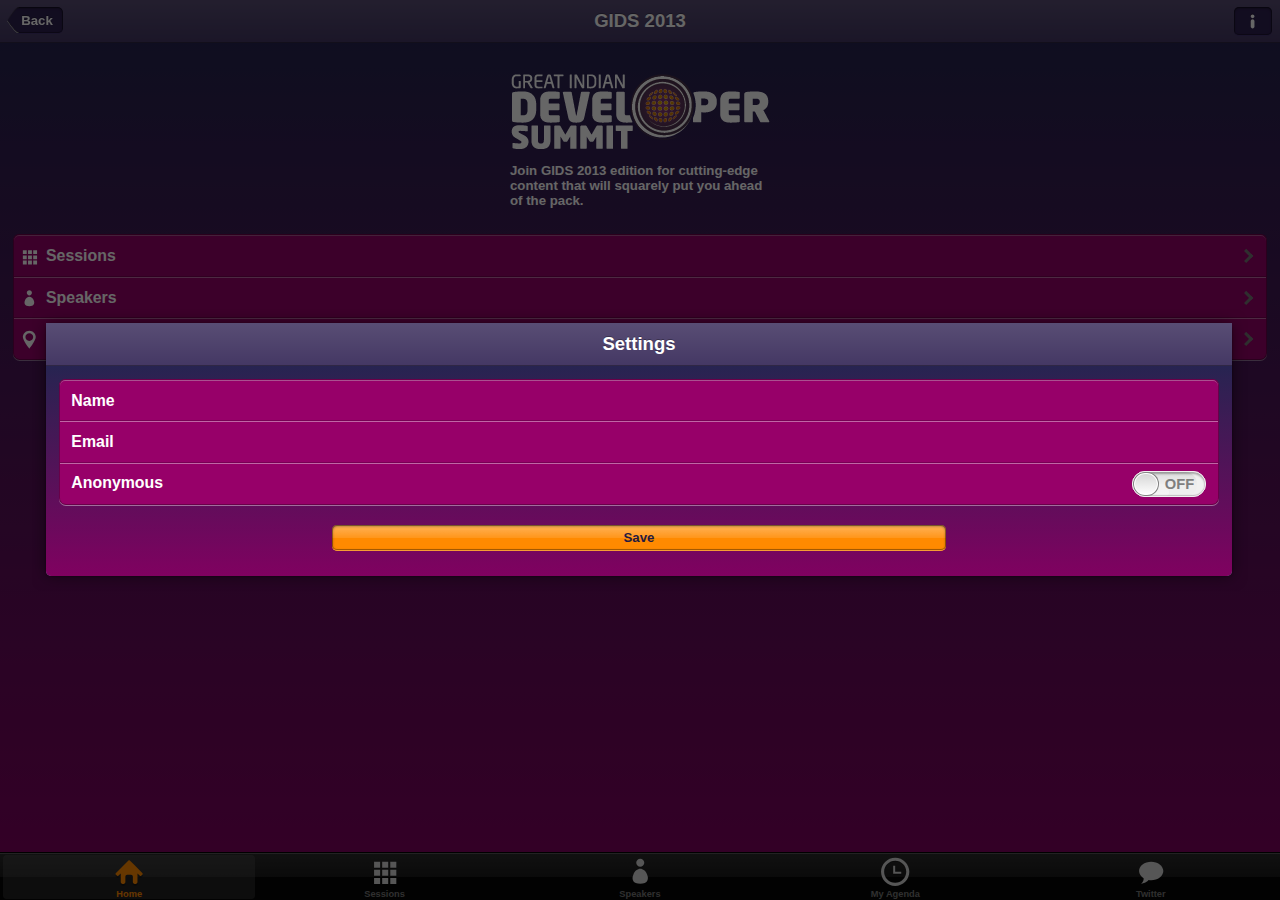
==== commit 2d8f12b4: "Update styling of Session Review view" ====
--- a/GIDS2013/index.html
+++ b/GIDS2013/index.html
@@ -21,7 +21,7 @@
     <!-- Application Views ################################################## -->
     
     
-    <!-- ######################### -->
+    <!-- ###########agenda############## -->
     <!-- Home View ############### -->
     
     <div data-role="view" id="home" data-title="GIDS 2013" data-layout="app-layout" data-show="OnHomeViewLoad">
@@ -126,7 +126,7 @@
 				<a href="#home" data-icon="home">Home</a>
                 <a href="#sessions" data-icon="grid">Sessions</a>
 				<a href="#speakers" data-icon="contacts">Speakers</a>
-				<a href="#meView" data-icon="clock">My Agenda</a>
+				<a href="#myagenda" data-icon="clock">My Agenda</a>
 				<a href="#tweetView" data-icon="comment">Twitter</a>
 			</div>
 		</div>
@@ -202,7 +202,7 @@
     <!-- ######################### -->
     <!-- Session/Speaker Review View  -->
 
-	<div data-role="view" id ="reviewSessionView" data-title="Review" data-layout="app-layout">        
+	<div data-role="view" id ="reviewSessionView" data-title="Review" data-show="OnSessionReviewFormLoad" data-layout="app-layout">        
         <ul data-role="listview" data-style="inset"  data-type="group">
             <li>Write Review Comment
                 <ul>
@@ -214,15 +214,30 @@
             <li>Rate the Session
                 <ul style="text-align: center;">
                     <li>
-                        <div id="ratingSession"></div>
+                        Your Rating: <span id="rating-value">not set</span>
                     </li>
                     <li>
-                        Your Rating: <span id="ratingSession-rating">not set</span>
+                        <a id="btnRate"
+                            data-role="button"
+                            data-rel="actionsheet"
+                            href="#inboxActions" class="submit-button">Rate</a>
+                        <span id="submitReviewMessage"></span>
                     </li>
                 </ul>
             </li>
         </ul>
-		<p><a data-click="submitReview" data-role="button" data-align="center" class="submit-button">Submit</a><br /></p>
+		<p><a id="btnSubmitReview" data-click="submitReview" data-role="button" data-align="center" class="submit-button">Submit</a>
+            <br />
+            
+        </p>
+         <ul data-role="actionsheet" id="inboxActions"  data-popup='{"direction": "left"}'>
+            <li class="km-actionsheet-title">Session Rating:</li>
+            <li><a href="#" data-action="OnExcellentClick">Excellent</a></li>
+            <li><a href="#" data-action="OnGoodClick">Good</a></li>
+            <li><a href="#" data-action="OnRegularClick">Regular</a></li>
+            <li><a href="#" data-action="OnPoorClick">Poor</a></li>
+            <li><a href="#" data-action="OnBadClick">Bad</a></li>
+        </ul>
 	</div>
     
     
@@ -268,11 +283,7 @@
 	<div data-role="view" id="tweetView" data-title="Tweets" data-show="showTweets" data-layout="app-layout">
 
 		<ul id="tweetList"
-			data-source="tweets"
-			data-endlessScroll="true" 
-			data-template="tweetTemplate"
-			data-role="listview"
-			data-style="inset"
+			
 			>
 		</ul>
 
@@ -281,9 +292,9 @@
     <!-- Twitter Template -->
     <script id="tweetTemplate" type="text/x-kendo-template">
 		<div class="tweets">
-			<img class="pullImage" src="#= profile_image_url#" alt="#= from_user #" />#= text #        
-			<div class="metadata">
-				<a class="sublink" target="_blank" href="http://twitter.com/\\#!/#= from_user #/status/#= id_str #" rel="nofollow">#= kendo.toString(new Date(Date.parse(created_at)), "dd MMM HH:mm") #</a>
+			<img class="twitter-img" src="#= profile_image_url#" alt="#= from_user #" />#= text #        
+			<div class="twit-meta">
+				<a class="sublink" target="_blank" href="http://twitter.com/\\#!/#= from_user #/status/#= id_str #" rel="nofollow">#= kendo.toString(new Date(Date.parse(created_at)), "dd MMM HH:mm") #</a> | 
 				<a class="sublink" href="http://twitter.com/#= from_user #" rel="nofollow">#= from_user #</a>
 			</div>
 		</div>
@@ -374,7 +385,7 @@
 		<header data-role="header">
 			<div data-role="navbar">
 				<a data-role="backbutton" data-align="left">Back</a>
-                <a data-role="button" data-align="right" data-icon="info"></a>
+                <a data-role="button" href="#meView" data-align="right" data-icon="info"></a>
 				<span data-role="view-title"></span>
 			</div>
 		</header>
@@ -384,7 +395,7 @@
 				<a href="#home" data-icon="home">Home</a>
 				<a href="#sessions" data-icon="grid">Sessions</a>
 				<a href="#speakers" data-icon="contacts">Speakers</a>
-				<a href="#meView" data-icon="clock">My Agenda</a>
+				<a href="#myagenda" data-icon="clock">My Agenda</a>
 				<a href="#tweetView" data-icon="comment">Twitter</a>
 			</div>
 		</div>
@@ -408,7 +419,7 @@
 				<a href="#home" data-icon="home">Home</a>
 				<a href="#sessions" data-icon="grid">Sessions</a>
 				<a href="#speakers" data-icon="contacts">Speakers</a>
-				<a href="#meView" data-icon="clock">My Agenda</a>
+				<a href="#myagenda" data-icon="clock">My Agenda</a>
 				<a href="#tweetView" data-icon="comment">Twitter</a>
 			</div>
 		</div>
--- a/GIDS2013/styles/gids.theme.css
+++ b/GIDS2013/styles/gids.theme.css
@@ -382,7 +382,7 @@
 .km-root .km-view .km-content .km-button {
     background-color: rgb(255, 138, 0);
     border-color: #f59d33;
-    color: #561259;
+    color: #251a41;
     text-shadow: none;
 }
 
@@ -399,4 +399,60 @@
 .km-content p {
     margin-left: 0;
     margin-right: 0;
+}
+
+
+
+
+.km-ios .km-actionsheet-wrapper,
+.km-ios .km-popup .k-list-container {
+    background-image: -webkit-gradient(linear,50% 0,50% 100%,color-stop(0, #272451),color-stop(1, #800160));
+    background-image: -moz-linear-gradient(50% 0,50% 100%,#272451,#800160);
+    background-image: -ms-linear-gradient(50% 0,50% 100%,#272451,#800160);
+}
+
+.km-ios .km-popup .k-item, .km-ios .km-actionsheet > li > a {
+    color: #fff;
+    text-shadow: none;
+    background-color: #2F2152;
+}
+
+
+.km-ios .km-popup .k-state-hover, 
+.km-ios .km-popup .k-state-focused, 
+.km-ios .km-popup .k-state-selected, 
+.km-ios .km-actionsheet > li > a:active, 
+.km-ios .km-actionsheet > li > a:hover, 
+.km-ios li.km-actionsheet-cancel > a {
+    background-color: rgb(255, 138, 0);
+    color: #251a41;
+    text-shadow: none;
+}
+
+.km-android .km-actionsheet, 
+.km-android .km-popup .k-list-container {
+    background-image: -webkit-gradient(linear,50% 0,50% 100%,color-stop(0, #272451),color-stop(1, #800160));
+    background-image: -moz-linear-gradient(50% 0,50% 100%,#272451,#800160);
+    background-image: -ms-linear-gradient(50% 0,50% 100%,#272451,#800160);
+}
+
+.km-android .km-actionsheet-title {
+    color: rgb(255, 138, 0);
+    border-color: rgb(255, 138, 0);
+}
+
+
+.km-android .km-popup .k-state-focused, 
+.km-android .km-popup .k-state-selected, 
+.km-android .km-actionsheet > li > a:focus, 
+.km-android .km-actionsheet > li > a:active {
+    background-color: rgb(255, 138, 0);
+    color: #251a41;
+    text-shadow: none;
+}
+
+.km-android .km-actionsheet-title,
+.km-android .km-popup .k-item,
+.km-android .km-actionsheet > li > a {
+    border-color: #2F2152;
 }--- a/GIDS2013/styles/main.css
+++ b/GIDS2013/styles/main.css
@@ -86,13 +86,41 @@
     width: 100%;
 }
 
+
+#submitReviewMessage {
+    display: block;
+    line-height: 1.2em;
+}
+
 #about p {
     font-size: .8em;
     font-weight: normal;
 }
-#about p a {
+#about p a, .twit-meta a {
     color: #ffa73e;
     text-decoration: none;
+}
+.tweets {
+    font-weight: normal;
+    font-size: .8em;
+}
+.twit-meta {
+    display: block;
+    clear: both;
+    text-align: left;
+    font-size: .7em;
+    line-height: 1.5em;
+    padding: .5em 0 .1em;
+    color: #690049;
+}
+.twitter-img {
+    float: left;
+    margin: 0 1em 1em 0;
+    -webkit-box-shadow: 0 2px 3px #2f2152;
+    box-shadow: 0 2px 3px #2f2152;
+    -webkit-border-radius: 8px;
+    border-radius: 8px;
+    border: 0;
 }
 
 /* Retina Support */
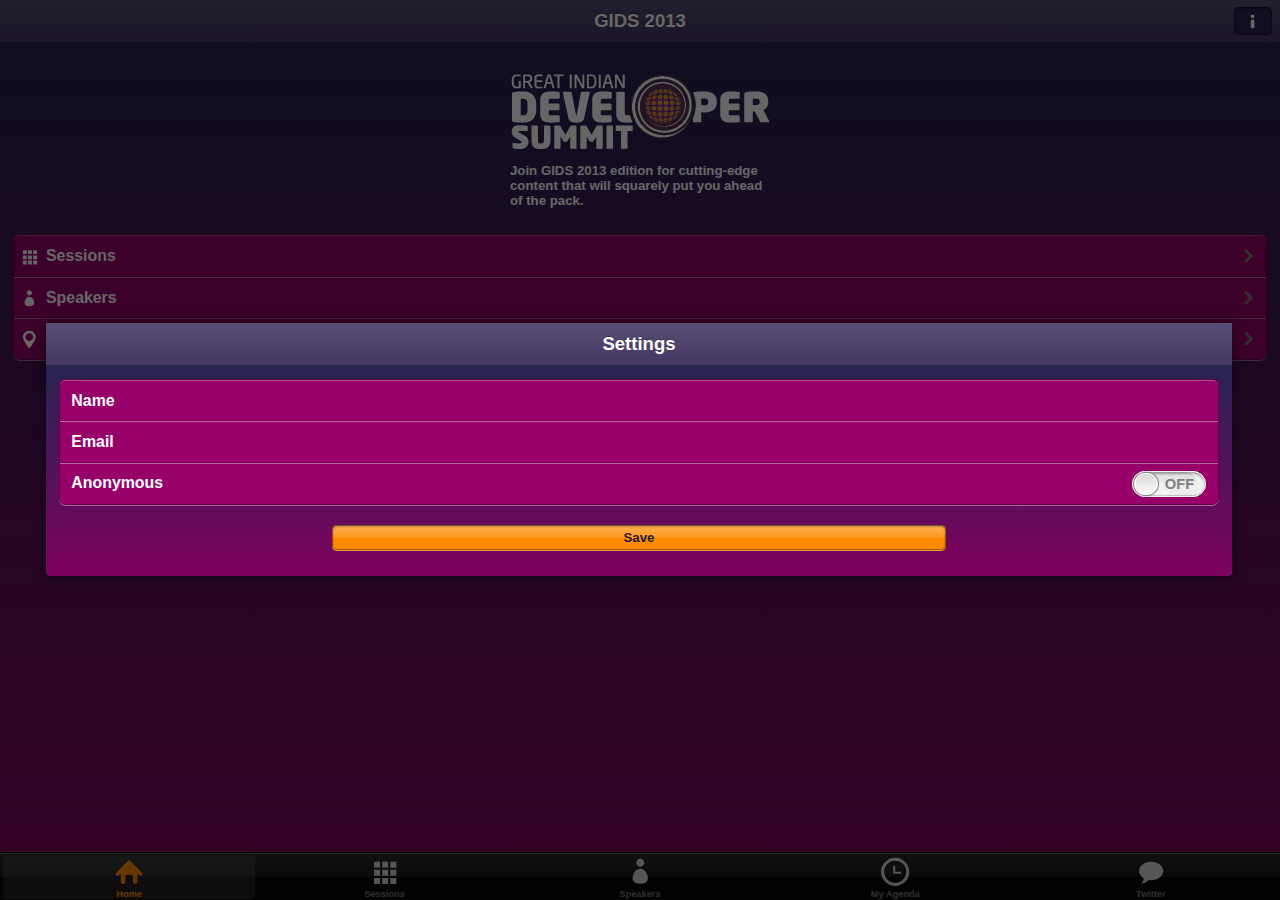
==== commit 96674ce5: "removed back button from home view add speaker bio instead of showing designation, company and city " ====
--- a/GIDS2013/index.html
+++ b/GIDS2013/index.html
@@ -25,6 +25,13 @@
     <!-- Home View ############### -->
     
     <div data-role="view" id="home" data-title="GIDS 2013" data-layout="app-layout" data-show="OnHomeViewLoad">
+        <header data-role="header">
+			<div data-role="navbar">
+				<!-- <a data-role="backbutton" data-align="left">Back</a> -->
+                <a data-role="button" href="#meView" data-align="right" data-icon="info"></a>
+				<span data-role="view-title"></span>
+			</div>
+		</header>
 		<div data-role="content" id="home-content">
             <div id="logo"></div>
             <p>Join GIDS 2013 edition for cutting-edge content that will squarely put you ahead of the pack.</p>
@@ -53,13 +60,7 @@
     
     <!-- Sessions >> Speakers View -->
 	<div data-role="view" id="sessionbyspeaker" data-title="Speakers" data-show="getSpeakers" data-layout="app-layout">
-		<ul id="speakersView"
-			data-template="speakersbySessionTemplate"
-			data-source="speakerData"
-			data-endlessScroll="true"
-			data-role="listview"
-			data-style="inset"
-			data-click="displaysessionsbyspeaker">
+		<ul id="speakersView">
 		</ul>
 	</div>
     
@@ -81,7 +82,8 @@
 			data-endlessScroll="true" 
 			data-template="sessionsTemplate"
 			data-role="listview"
-			data-style="inset">
+			data-style="inset"
+            data-loadMore="true">
 
 		</ul>
 	</div>
@@ -97,7 +99,7 @@
             <span class="session-time">
                 <!-- 19800000 is the difference in ticks or ms between IST and GMT.To display date/time in IST substracting this number.  -->
 				#var a = parseInt(Session.SessionTimeSlot.FromTime.replace("/Date(", "").replace(")/", ""), 10) - 19800000 #
-				#=  kendo.toString(new Date(a), "g")#
+				#=  kendo.toString(new Date(parseInt(Session.SessionTimeSlot.FromTime.replace("/Date(", "").replace(")/", ""), 10)), "g")#
             </span>
                 
         </a>       
@@ -106,7 +108,7 @@
 
 	<!-- Session Details View -->
 	<div data-role="view" id="sessionDetails" data-show="sessionDetailsShow" data-layout="mobile-tabstrip-addtofav">
-
+       
 	</div>
     
     <!-- Sessions >> Tracks View -->
@@ -173,13 +175,8 @@
     <!-- ######################### -->
     <!-- Speakers View ########### -->
     
-	<div data-role="view" id="speakers" data-title="Speakers" data-show="getSpeakers" data-layout="app-layout">
-		<ul id="speakersView"
-			data-template="speakersTemplate"
-			data-source="speakerData"
-			data-endlessScroll="true"
-			data-role="listview"
-			data-style="inset">
+	<div data-role="view" id="speakers" data-title="Speakers" data-show="getSpeakersList" data-layout="app-layout">
+		<ul id="speakersList">
 		</ul>
 	</div>
 
@@ -461,8 +458,8 @@
                 <li>Speaker Bio
                     <ul>
                         <li id="speakerInfo">
-                            
-                            <p>
+                            <p>#= Comments #</p>
+                            <!-- <p>
                                 #= FirstName#
                 				works for  #= Company.CompanyName # as 
                 				#=Designation.DesignationName#
@@ -470,7 +467,7 @@
                             </p>
                             <p>
             				    #= FirstName# lives in #= City.CityName # , #= Country.CountryName #
-                            </p>
+                            </p>-->
             
                         </li>
                     </ul>
